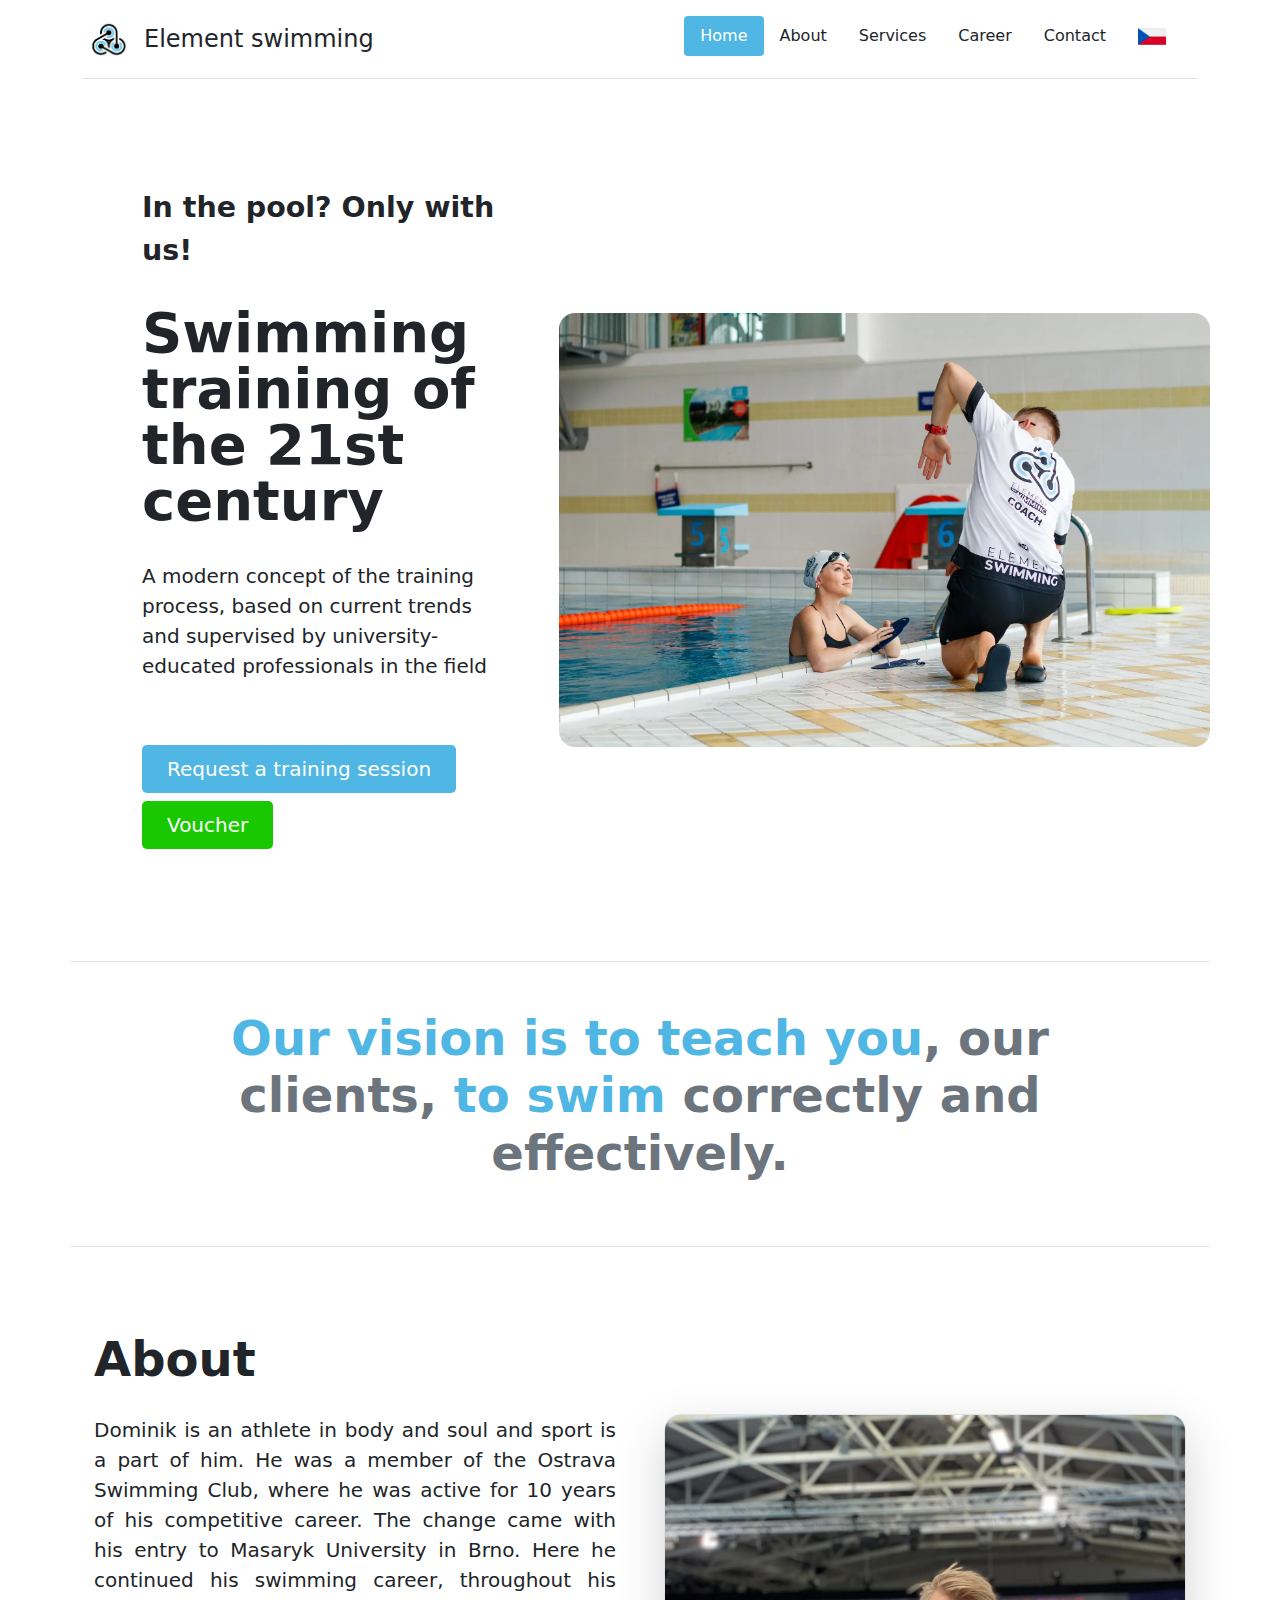
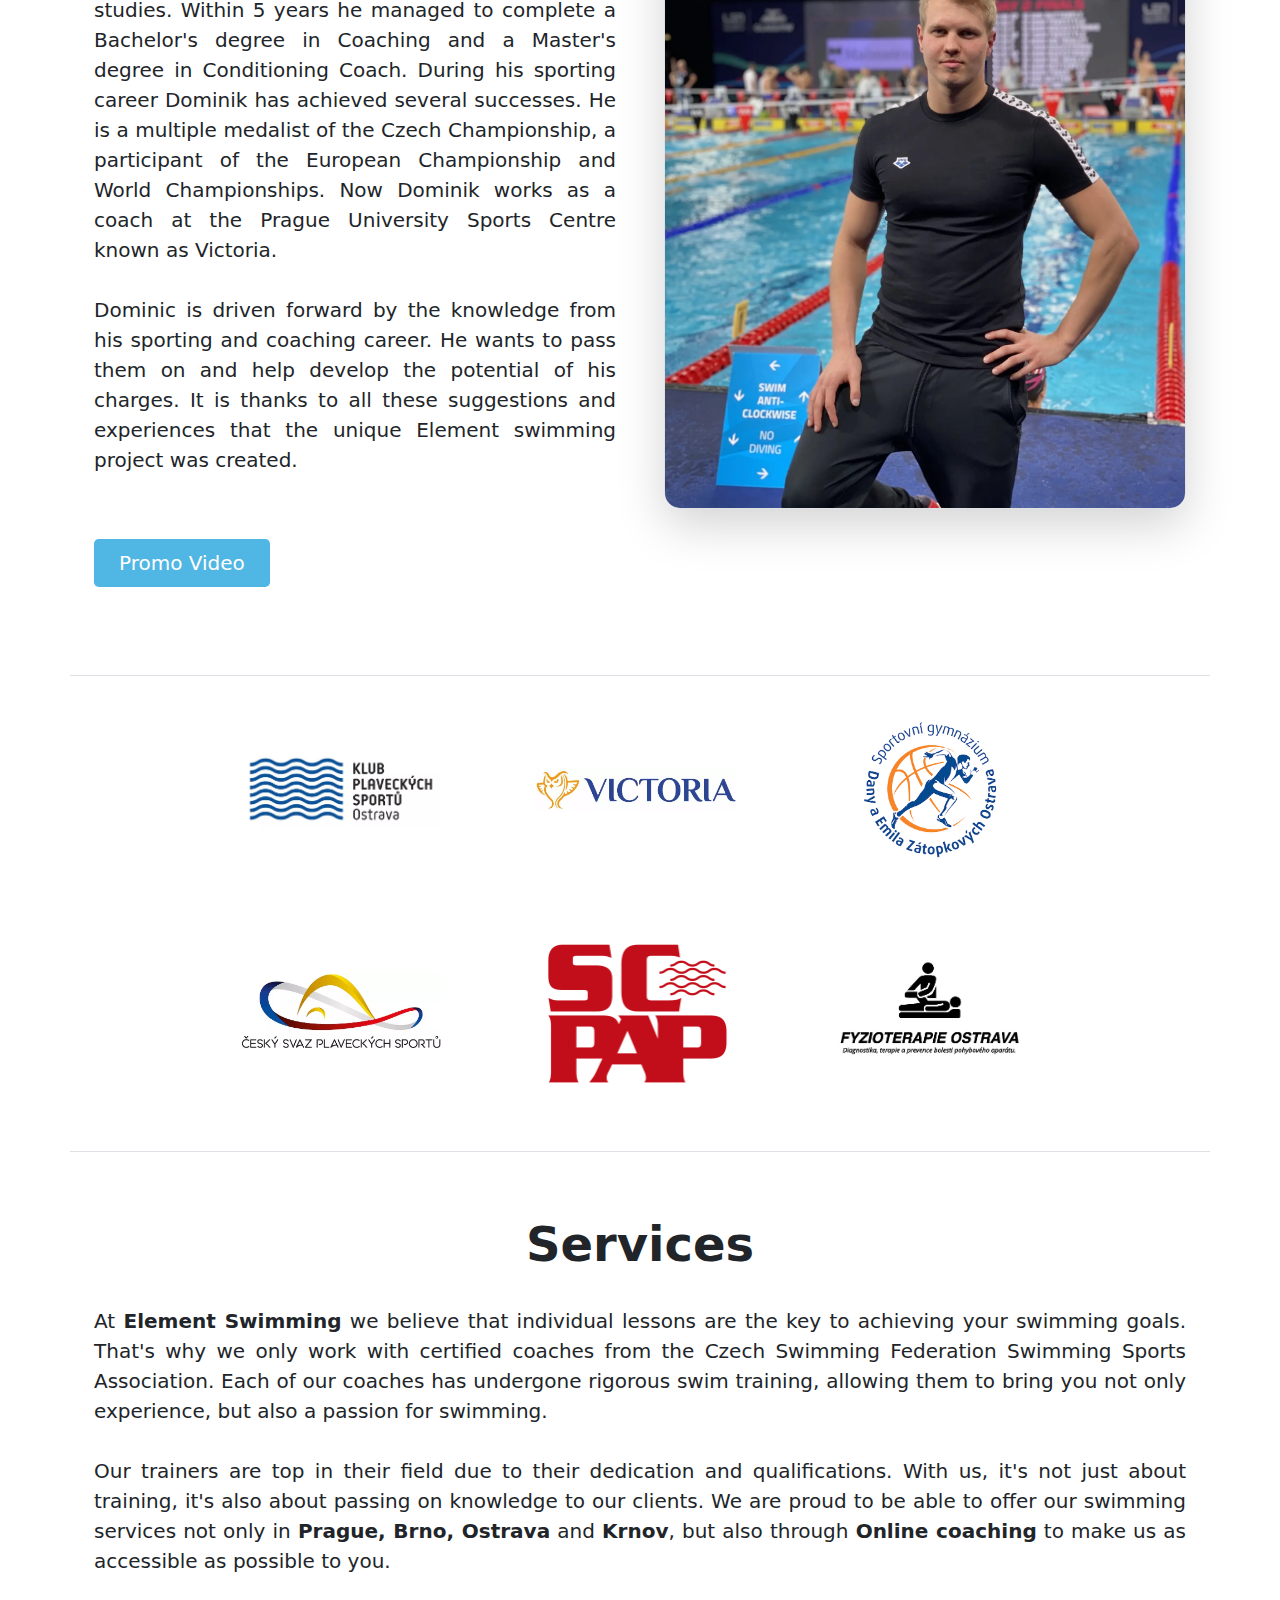
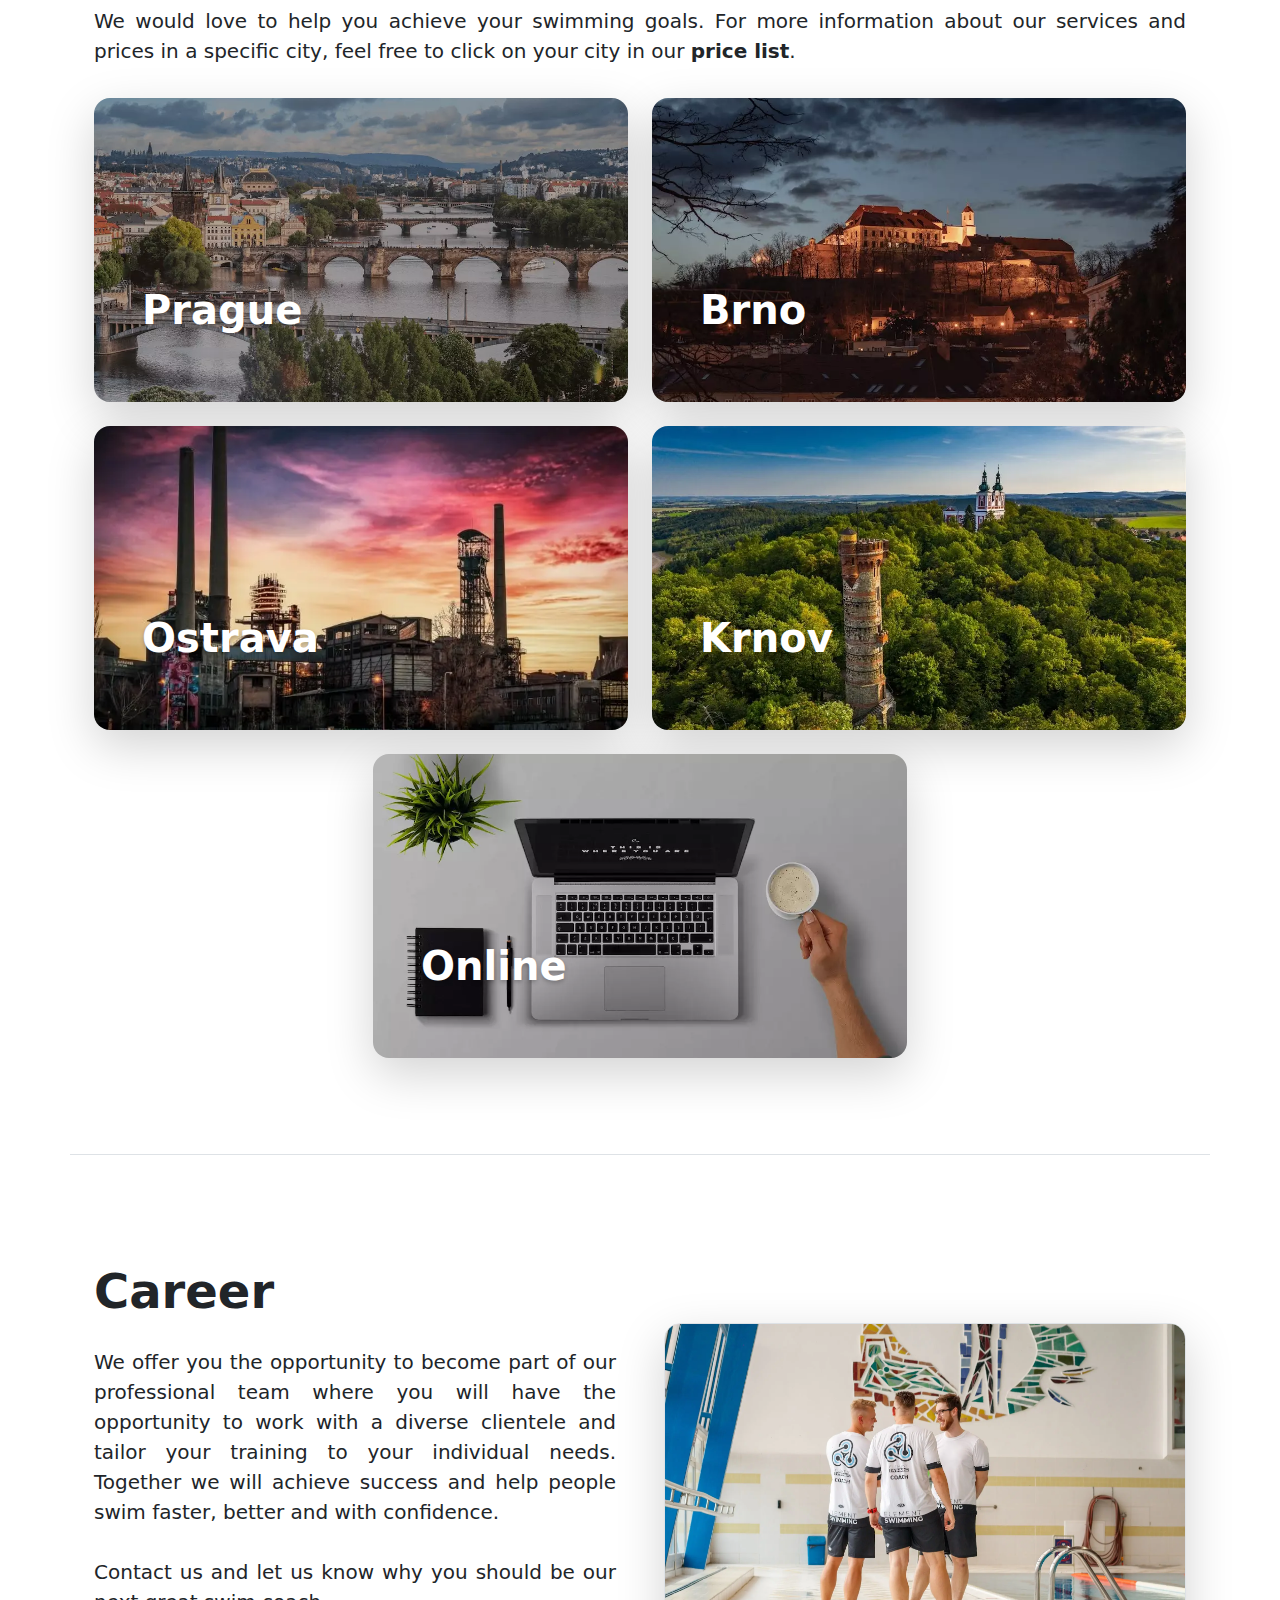
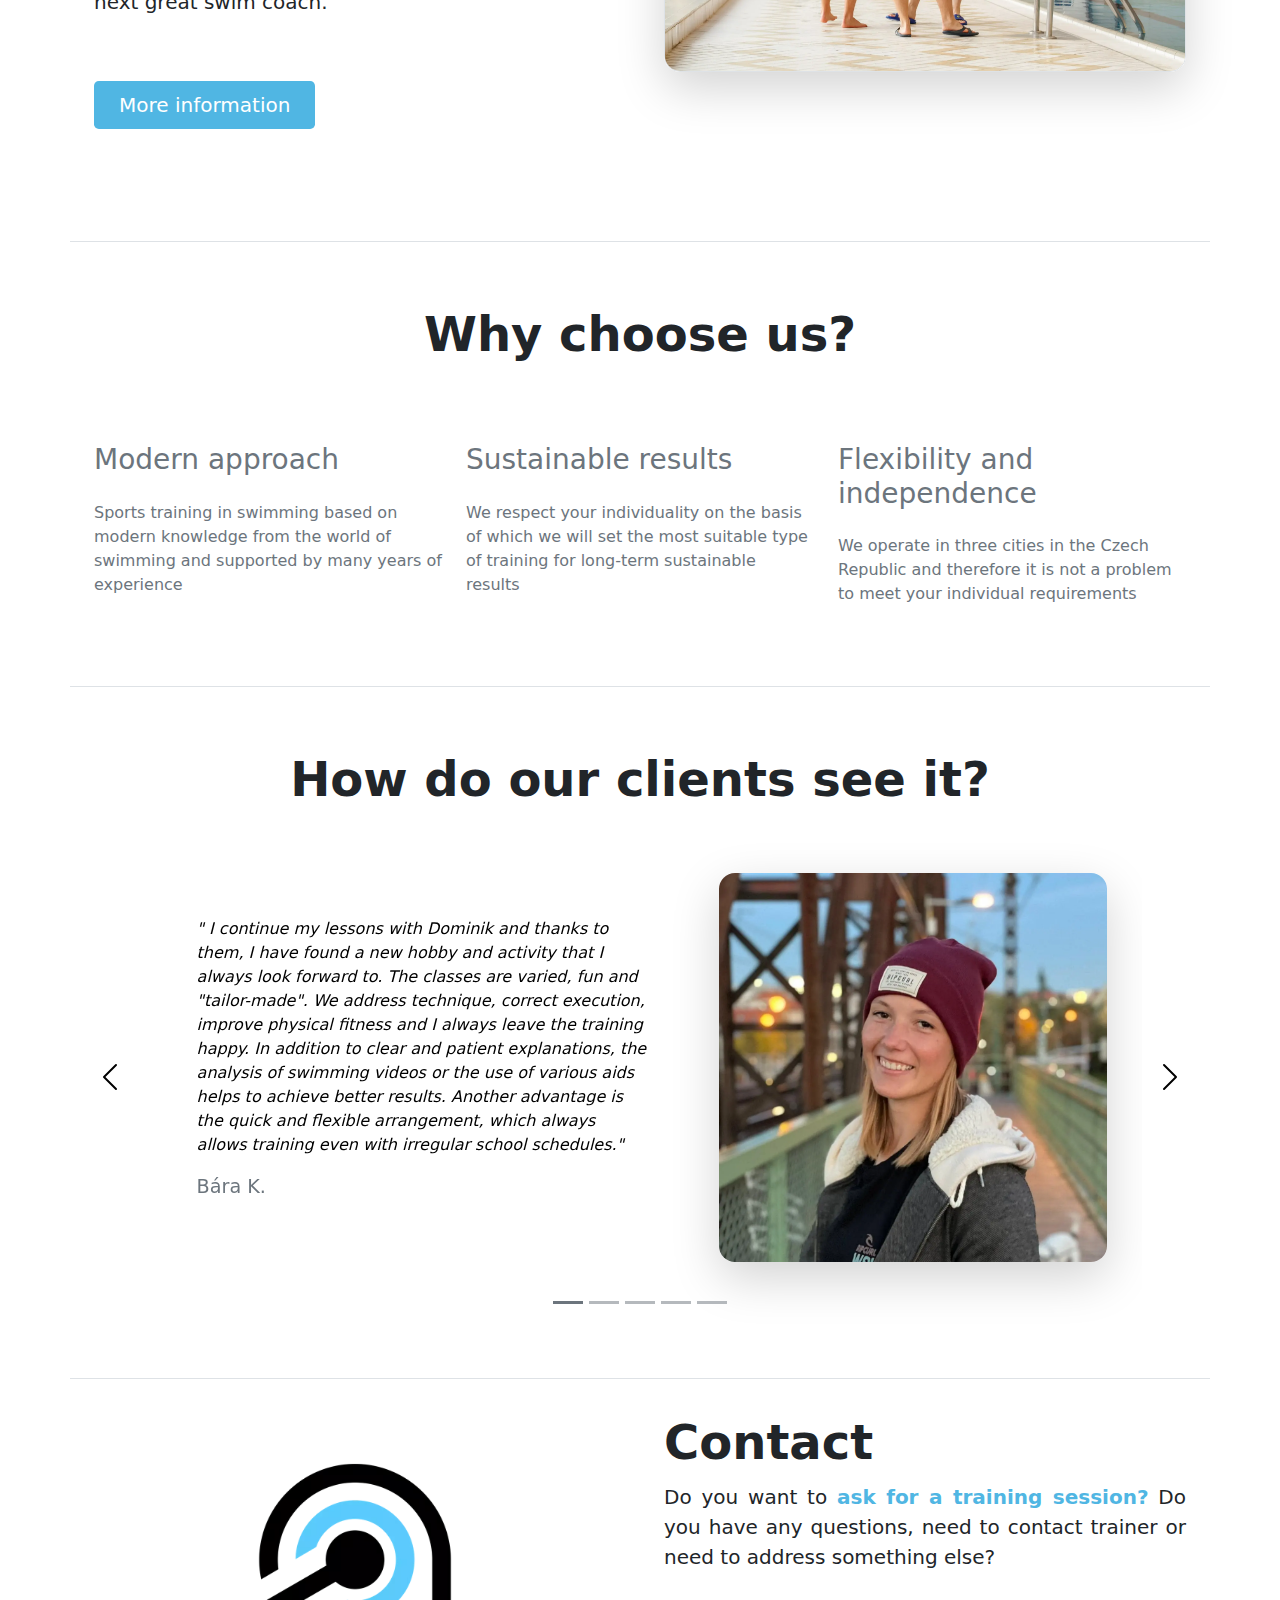
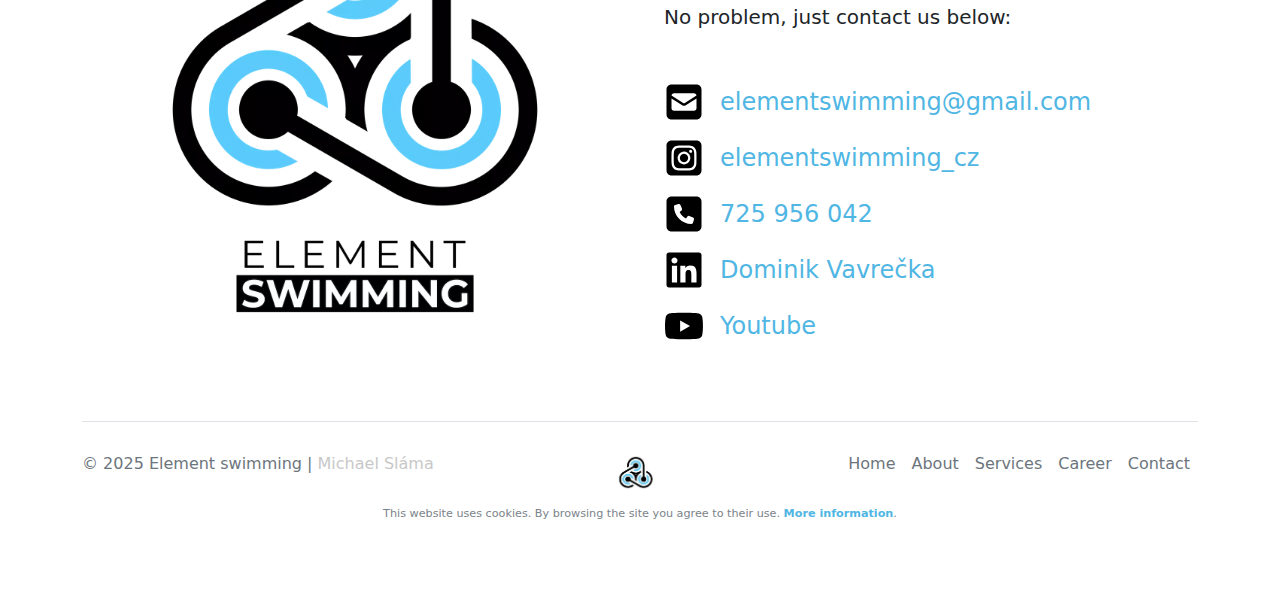
==== index_en.html @ 3abe022c "Groom code" ====
<!DOCTYPE html>
<html lang="cz">
<head>
    <!-- Required meta tags -->
    <meta charset="utf-8"/>
    <meta name="viewport" content="width=device-width, initial-scale=1.0 maximum-scale=5.0">
    <title>Swimming coach Prague, Brno, Ostrava, Krnov and Online | ES</title>
    <meta content="Swimming training under the supervision of university educated professionals with several years of experience in the field - Prague, Brno, Ostrava, Krnov or Online"
          name="description">

    <meta property="og:locale" content="en_GB">
    <meta property="og:title"
          content="Swimming coach Prague, Brno, Ostrava, Krnov and Online">
    <meta property="og:description"
          content="Swimming training under the supervision of university educated professionals with several years of experience in the field - Prague, Brno, Ostrava, Krnov or Online">
    <meta property="og:type" content="website">
    <meta property="og:url" content="https://www.elementswimming.cz/">
    <meta property="og:site_name" content="Element swimming">
    <meta property="og:image" content="https://www.elementswimming.cz/static/images/home_photo.webp">
    <meta property="og:image:height" content="525">
    <meta property="og:image:width" content="1024">

    <meta name="twitter:card" content="summary">
    <meta name="twitter:site" content="@elementswimming">
    <meta name="twitter:title" content="Element swimming">
    <meta name="twitter:description"
          content="Swimming training under the supervision of university educated professionals with several years of experience in the field - Prague, Brno, Ostrava, Krnov or Online">
    <meta name="twitter:image" content="https://www.elementswimming.cz/static/images/home_photo.webp">

    <link rel="icon" href="static/images/icons/logo_icon.png">
    <link rel="canonical" href="https://www.elementswimming.cz/index_en.html"/>
    <link rel="apple-touch-icon" href="static/images/icons/apple-touch-icon-144x144.png">
    <!-- Bootstrap core CSS -->
    <link href="assets/dist/css/bootstrap.min.css" rel="stylesheet"/>
    <script src="https://ajax.googleapis.com/ajax/libs/jquery/3.5.1/jquery.min.js"></script>

    <style>
        .bd-placeholder-img {
            font-size: 1.125rem;
            text-anchor: middle;
            -webkit-user-select: none;
            -moz-user-select: none;
            user-select: none;
        }

        @media (min-width: 768px) {
            .bd-placeholder-img-lg {
                font-size: 3.5rem;
            }
        }
    </style>
    <link rel="preload" href="static/css/general.css" as="style"/>
    <link rel="preload" href="static/css/headers.css" as="style"/>
    <link rel="preload" href="static/css/heroes.css" as="style"/>
    <link rel="preload" href="static/css/features.css" as="style"/>
    <link href="static/css/general.css" rel="stylesheet"/>
    <link href="static/css/headers.css" rel="stylesheet"/>
    <link href="static/css/heroes.css" rel="stylesheet"/>
    <link href="static/css/features.css" rel="stylesheet"/>

</head>
<body>
<!-- Header -->
<div class="container smart-scroll header-container">
    <header class="d-flex flex-wrap justify-content-center py-3 border-bottom">
        <a href="/" class="d-flex align-items-center mb-3 mb-md-0 me-md-auto text-dark text-decoration-none">
            <img src="static/images/main/basic_logo.webp" title="Element Swimming" alt="Logo Element Swimming - Menu" class="bi me-2" width="54" height="36"/>
            <span class="fs-4">Element swimming</span>
        </a>

        <ul class="nav nav-pills">
            <li class="nav-item"><a href="#home" class="nav-link bg-color-es text-white" aria-current="page">Home</a></li>
            <li class="nav-item"><a href="#about" class="nav-link link-hover text-dark">About</a></li>
            <li class="nav-item"><a href="#services" class="nav-link link-hover text-dark">Services</a></li>
            <li class="nav-item"><a href="#career" class="nav-link link-hover text-dark">Career</a></li>
            <li class="nav-item"><a href="#contact" class="nav-link link-hover text-dark">Contact</a></li>
            <li class="nav-item">
                <a href="index.html" class="nav-link text-dark">
                    <img src="static/images/icons/cz_lan.png" title="Czech language" alt="Czech language" class="bi me-3" width="28" height="25"/>
                </a>
            </li>
        </ul>
    </header>
</div>

<!-- Home -->
<div id="home" class="container my-5 pt-8">
    <div class="row p-4 pb-0 pe-lg-0 pt-lg-5 align-items-center">
        <div class="col-lg-5 p-3 p-lg-5 pt-lg-3 justify-content-center">
            <p class="pre-title fw-bold">In the pool? Only with us!</p>
            <h1 class="pre-title fw-bold" style="display:none">Swimming coach Prague, Brno, Ostrava, Krnov and Online</h1>
            <p class="display-4 fw-bold lh-1 py-3">Swimming training of the 21st century</p>
            <p class="lead">A modern concept of the training process, based on current trends and supervised by university-educated professionals in the field</p>
            <div class="d-grid gap-2 d-md-flex justify-content-md-start mb-4 mb-lg-3 pt-5 justify-content-center buttons">
                <a href="https://docs.google.com/forms/d/e/1FAIpQLSd-ylb1KfJQ963AjNXsysBp5Y0_qswA8yPwRxJX5amgg4WK2Q/viewform">
                    <button type="button" class="btn bg-color-es btn-lg px-4 me-sm-3 text-white">
                        Request a training session
                    </button>
                </a>
                <a href="https://docs.google.com/forms/d/e/1FAIpQLSfLfclAv1OM4CsRTYzbgZAeyPfwVN6tqoxv_zp-c4CEIKZU3w/viewform">
                    <button type="button" class="btn btn-lg bg-green px-4 me-sm-3 text-white">
                        Voucher
                    </button>
                </a>
            </div>
        </div>
        <div class="col-lg-7 p-0">
            <img src="static/images/main/home_photo.webp" class="img-fluid rounded-5 mb-4 section-image" title="Intro photo"
                 alt="Intro photo">
        </div>
    </div>
</div>

<!-- Home footer -->
<div class="container d-flex col-xxl-10 px-4 py-5 border-top border-bottom justify-content-center">
     <p class="col-9 display-5 fw-bold text-center text-secondary">
        <blue>Our vision is to teach you</blue>, our clients, <blue>to swim</blue> correctly and effectively.
     </p>
</div>

<!-- About -->
<div id="about" class="container col-xxl-10 px-4 py-4 border-bottom">
    <div class="row flex-lg-row-reverse align-items-center g-5 py-5 justify-content-center">
        <div class="col-10 col-sm-8 col-lg-6">
            <img src="static/images/main/pan_trener.webp" class="d-block mx-lg-auto img-fluid img-fluid-cust border rounded-5 shadow-lg section-image"
                 title="Swimming coach Dominik Vavrečka" alt="Swimming coach Dominik Vavrečka">
        </div>
        <div class="col-lg-6">
            <p class="display-5 fw-bold lh-1 py-3">About</p>
            <p class="lead text-justify">Dominik is an athlete in body and soul and sport is a part of him. He was a member of the Ostrava Swimming Club, where he was active for 10 years of his
                competitive career. The change came with his entry to Masaryk University in Brno. Here he continued his swimming career, throughout his
                studies. Within 5 years he managed to complete a Bachelor's degree in Coaching and a Master's degree in Conditioning Coach.
                During his sporting career Dominik has achieved several successes. He is a multiple medalist of the Czech Championship, a participant of the European Championship and
                World Championships.
                Now Dominik works as a coach at the Prague University Sports Centre known as Victoria.<br><br>

                Dominic is driven forward by the knowledge from his sporting and coaching career. He wants to pass them on and help develop the potential of his charges.
                It is thanks to all these suggestions and experiences that the unique Element swimming project was created.
            </p>
            <div class="d-grid gap-2 d-md-flex justify-content-md-start mb-4 mb-lg-3 pt-5 justify-content-center buttons">
                <a href="https://www.youtube.com/watch?v=lZhZZNMY8ic">
                    <button type="button" class="btn bg-color-es btn-lg px-4 me-sm-3 text-white">
                        Promo Video
                    </button>
                </a>
            </div>
            <div class="d-grid gap-2 d-md-flex justify-content-md-start">
            </div>
        </div>
    </div>
</div>

<!-- Cooperation -->
<div class="container col-xxl-10 px-4 border-bottom" id="cooperation">
    <div class="row row-cols-1 row-cols-sm-2 row-cols-md-3 row-cols-lg-4 py-3 align-items-center fill justify-content-center">
        <a class="col d-flex align-items-start cooperation-logo justify-content-center py-3" href="https://www.kpsostrava.cz">
            <img src="static/images/cooperation/kpsos.webp" title="Klub Plaveckých Sportů Ostrava, KPSOS"
                 alt="Klub Plaveckých Sportů Ostrava, KPSOS - Logo" class="bi me-2" width="200"/>
        </a>
        <a class="col d-flex align-items-start cooperation-logo justify-content-center py-3" href="https://www.vsc.cz">
            <img src="static/images/cooperation/victoria.webp" title="Vysokoškolské sportovní centrum Ministerstva školství, mládeže a tělovýchovy, Victoria"
                 alt="Vysokoškolské sportovní centrum Ministerstva školství, mládeže a tělovýchovy, Victoria - Logo" class="bi me-2" width="200"/>
        </a>
        <a class="col d-flex align-items-start cooperation-logo justify-content-center py-3" href="https://www.sportgym-ostrava.cz">
            <img src="static/images/cooperation/sportgym_ostrava.webp" title="Sportovní gymnázium Dany a Emila Zátopkových Ostrava"
                 alt="Sportovní gymnázium Dany a Emila Zátopkových Ostrava - Logo" class="bi me-2" width="150"/>
        </a>
        <a class="col d-flex align-items-start cooperation-logo justify-content-center py-3" href="https://www.czechswimming.cz">
            <img src="static/images/cooperation/csps.webp" title="Český Svaz Plaveckých Sportů"
                 alt="Český Svaz Plaveckých Sportů - Logo" class="bi me-2" width="200"/>
        </a>
        <a class="col d-flex align-items-start cooperation-logo justify-content-center py-3" href="https://www.scpap.cz">
            <img src="static/images/cooperation/scpap.webp" title="Sport Club Plavecký Areál Pardubice"
                 alt="SCPAP - Logo" class="bi me-2" width="200"/>
        </a>
        <a class="col d-flex align-items-start cooperation-logo justify-content-center py-3" href="https://www.fyzioterapeut-ostrava.cz">
            <img src="static/images/cooperation/fyz_ostrava.webp" title="Fyzioterapeut Ostrava"
                 alt="Fyzioterapeut Ostrava - Logo" class="bi me-2" width="200"/>
        </a>
    </div>
</div>

<!-- Services -->
<div id="services" class="container col-xxl-10 px-4 py-5 border-bottom">
    <p class="display-5 py-3 fw-bold text-center">Services</p>
    <div class="col-xxl-12 mx-auto">
        <p class="lead mb-4 text-justify">
            At <span class="fw-bold">Element Swimming</span> we believe that individual lessons are the key to achieving
            your swimming goals. That's why we only work with certified coaches from the Czech Swimming Federation
            Swimming Sports Association. Each of our coaches has undergone rigorous swim training, allowing them to bring
            you not only experience, but also a passion for swimming.
            <br><br>
            Our trainers are top in their field due to their dedication and qualifications.
            With us, it's not just about training, it's also about passing on knowledge to our clients.
            We are proud to be able to offer our swimming services not only in <span class="fw-bold">Prague, Brno, Ostrava</span> and
            <span class="fw-bold">Krnov</span>, but also through <span class="fw-bold">Online coaching</span>
            to make us as accessible as possible to you.
            <br><br>
            We would love to help you achieve your swimming goals. For more information about our services and prices in a specific city,
            feel free to click on your city in our <span class="fw-bold">price list</span>.
        </p>
    </div>

    <div class="row row-cols-1 row-cols-lg-2 align-items-stretch g-4 py-5 pt-2 justify-content-center">
        <div class="col">
            <button id="prague" type="button" class="btn-no-style" data-bs-toggle="modal" data-bs-target="#PragueModal">
                <div class="card card-cover h-100 overflow-hidden text-white rounded-5 shadow-lg" style="background-image: url('static/images/services/prague.webp');">
                    <div class="d-flex flex-column h-100 p-5 mt-5 pb-3 text-white text-shadow-1">
                        <h2 class="pt-5 mt-5 mb-4 display-6 lh-1 fw-bold no-decoration text-start">Prague</h2>
                        <ul class="d-flex list-unstyled mt-auto">
                            <li class="me-auto">
                            </li>
                        </ul>
                    </div>
                </div>
            </button>
        </div>

        <div class="col">
            <button id="brno" class="btn-no-style" data-bs-toggle="modal" data-bs-target="#BrnoModal">
                <div class="card card-cover h-100 overflow-hidden text-white rounded-5 shadow-lg" style="background-image: url('static/images/services/brno.webp');">
                    <div class="d-flex flex-column h-100 p-5 mt-5 pb-3 text-white text-shadow-1">
                        <h2 class="pt-5 mt-5 mb-4 display-6 lh-1 fw-bold text-start">Brno</h2>
                        <ul class="d-flex list-unstyled mt-auto">
                            <li class="me-auto">
                            </li>
                        </ul>
                    </div>
                </div>
            </button>
        </div>

        <div class="col">
            <button id="ostrava" class="btn-no-style" data-bs-toggle="modal" data-bs-target="#OstravaModal">
                <div class="card card-cover h-100 overflow-hidden text-white rounded-5 shadow-lg" style="background-image: url('static/images/services/ostrava.webp');">
                    <div class="d-flex flex-column h-100 p-5 mt-5 pb-3 text-shadow-1">
                        <h2 class="pt-5 mt-5 mb-4 display-6 lh-1 fw-bold text-start">Ostrava</h2>
                        <ul class="d-flex list-unstyled mt-auto">
                            <li class="me-auto">
                            </li>
                        </ul>
                    </div>
                </div>
            </button>
        </div>

        <div class="col">
            <button id="krnov" class="btn-no-style" data-bs-toggle="modal" data-bs-target="#KrnovModal">
                <div class="card card-cover h-100 overflow-hidden text-white rounded-5 shadow-lg" style="background-image: url('static/images/services/krnov.webp');">
                    <div class="d-flex flex-column h-100 p-5 mt-5 pb-3 text-shadow-1">
                        <h2 class="pt-5 mt-5 mb-4 display-6 lh-1 fw-bold text-start">Krnov</h2>
                        <ul class="d-flex list-unstyled mt-auto">
                            <li class="me-auto">
                            </li>
                        </ul>
                    </div>
                </div>
            </button>
        </div>

        <div class="col">
            <button id="online" class="btn-no-style" data-bs-toggle="modal" data-bs-target="#OnlineModal">
                <div class="card card-cover h-100 overflow-hidden text-white rounded-5 shadow-lg" style="background-image: url('static/images/services/online.webp');">
                    <div class="d-flex flex-column h-100 p-5 mt-5 pb-3 text-shadow-1">
                        <h2 class="pt-5 mt-5 mb-4 display-6 lh-1 fw-bold text-start">Online</h2>
                        <ul class="d-flex list-unstyled mt-auto">
                            <li class="me-auto">
                            </li>
                        </ul>
                    </div>
                </div>
            </button>
        </div>
    </div>
</div>

<div id="career" class="container col-xxl-10 px-4 py-5 border-bottom">
    <div class="row row-cols-1 row-cols-lg-2 flex-lg-row-reverse align-items-center g-5 py-5 justify-content-center">
        <div class="col-10">
            <img src="static/images/main/career.webp" class="d-block mx-lg-auto img-fluid img-fluid-cust border rounded-5 shadow-lg section-image"
                 title="Element Swimming coaches" alt="Element Swimming coaches">
        </div>
        <div class="col-lg-6">
            <p class="display-5 fw-bold lh-1 py-3">Career</p>
            <p class="lead text-justify">
                We offer you the opportunity to become part of our professional team where you will have the opportunity to work with a diverse
                clientele and tailor your training to your individual needs. Together we will achieve success and help people
                swim faster, better and with confidence.
                <br><br>
                Contact us and let us know why you should be our next great swim coach.
            </p>
            <div class="d-grid gap-2 d-md-flex justify-content-md-start mb-4 mb-lg-3 pt-5 justify-content-center buttons">
                <a href="#contact">
                    <button type="button" class="btn bg-color-es btn-lg px-4 me-sm-3 text-white">
                        More information
                    </button>
                </a>
            </div>
        </div>
    </div>
</div>

<!-- Services footer -->
<div class="container col-xxl-10 px-4 py-5 border-bottom">
    <p class="display-5 pt-3 pb-0 fw-bold text-center">Why choose us?</p>
        <div class="row g-4 py-3 pt-5 row-cols-1 row-cols-lg-3">
        <div class="feature col">
            <h3 class="text-muted py-3">Modern approach</h3>
            <p class="text-muted">Sports training in swimming based on modern knowledge from the world of swimming and supported by many years of experience</p>
        </div>
        <div class="feature col">
            <h3 class="text-muted py-3">Sustainable results</h3>
            <p class="text-muted">We respect your individuality on the basis of which we will set the most suitable type of training for long-term sustainable results</p>
        </div>
        <div class="feature col">
            <h3 class="text-muted py-3">Flexibility and independence</h3>
            <p class="text-muted">We operate in three cities in the Czech Republic and therefore it is not a problem to meet your individual requirements</p>
        </div>
    </div>
</div>
<!-- References -->
<div class="container col-xxl-10 px-4 py-5 border-bottom">
    <p class="display-5 pt-3 pb-0 fw-bold text-center">How do our clients see it?</p>
    <div class="row">
        <div id="myCarousel" class="carousel slide" data-bs-ride="carousel">
            <div class="carousel-indicators">
              <button type="button" data-bs-target="#myCarousel" data-bs-slide-to="0" aria-label="Slide 1" class="active" aria-current="true"></button>
              <button type="button" data-bs-target="#myCarousel" data-bs-slide-to="1" aria-label="Slide 2" class=""></button>
              <button type="button" data-bs-target="#myCarousel" data-bs-slide-to="2" aria-label="Slide 3" class=""></button>
              <button type="button" data-bs-target="#myCarousel" data-bs-slide-to="3" aria-label="Slide 4" class=""></button>
              <button type="button" data-bs-target="#myCarousel" data-bs-slide-to="4" aria-label="Slide 5" class=""></button>
            </div>
            <div class="carousel-inner">
              <div class="carousel-item pt-5 active">
                <div class="container">
                    <div class="carousel-caption row flex-lg-row align-items-center g-5 justify-content-center pt-0">
                        <div class="col-lg-6 p-5 align-content-start mt-0 justify-content-between">
                            <p class="font-italic text-black">"
                                I continue my lessons with Dominik and thanks to them, I have found a new hobby and
                                activity that I always look forward to. The classes are varied, fun and "tailor-made".
                                We address technique, correct execution, improve physical fitness and I always leave
                                the training happy. In addition to clear and patient explanations, the analysis of
                                swimming videos or the use of various aids helps to achieve better results.
                                Another advantage is the quick and flexible arrangement, which always allows training
                                even with irregular school schedules."</p>
                            <p class="text-muted ref-name">Bára K.</p>
                        </div>
                        <div class="col-10 col-sm-8 col-lg-6 mt-0 pb-5 pt-5 ref-image">
                            <img src="static/images/references/bara.webp" class="d-block mx-lg-auto section-image rounded-5 m-width-ref-image shadow-lg img-fluid"
                                 title="Bara K Photo"
                                 alt="Bara K Photo">
                        </div>
                    </div>
                </div>
              </div>
                <div class="carousel-item pt-5">
                <div class="container">
                    <div class="carousel-caption row flex-lg-row align-items-center g-5 justify-content-center pt-0">
                        <div class="col-lg-6 p-5 align-content-start mt-0 justify-content-between">
                            <p class="font-italic text-black">"Today's training was great. I'm excited. Lucy's excited.
                                I'm sure we'll keep going. If you could please send me the underwater videos -
                                I want to take another look. Thank you!"</p>
                            <p class="text-muted ref-name">Eva S.</p>
                        </div>
                        <div class="col-10 col-sm-8 col-lg-6 mt-0 pb-5 pt-5 ref-image">
                            <img src="static/images/references/eva.webp" class="d-block mx-lg-auto section-image rounded-5 m-width-ref-image shadow-lg img-fluid"
                                 title="Eva S Photo"
                                 alt="Eva S Photo">
                        </div>
                    </div>
                </div>
              </div>
                <div class="carousel-item pt-5">
                <div class="container">
                    <div class="carousel-caption row flex-lg-row align-items-center g-5 justify-content-center pt-0">
                        <div class="col-lg-6 p-5 align-content-start mt-0 justify-content-between">
                            <p class="font-italic text-black">"During 3 training sessions, thanks to Dominik, I understood the key
                                mistakes I make in my swimming and I managed to partially eliminate them. The lessons were tailored
                                to which styles I wanted to work on, the coach used different swimming aids and video, which helped
                                me a lot to focus on the specific part of the stroke I was making a mistake in. Dominic was great to
                                deal with, and it was no problem arranging the lessons so that I could keep up with my work commitments.
                                In general, I found his approach great."</p>
                            <p class="text-muted ref-name">Tadeáš V.</p>
                        </div>
                        <div class="col-10 col-sm-8 col-lg-6 mt-0 pb-5 pt-5 ref-image">
                            <img src="static/images/references/tadeas.webp" class="d-block mx-lg-auto section-image rounded-5 m-width-ref-image shadow-lg img-fluid"
                                 title="Tades V Photo"
                                 alt="Tades V Photo">
                        </div>
                    </div>
                </div>
              </div>
                <div class="carousel-item pt-5">
                <div class="container">
                    <div class="carousel-caption row flex-lg-row align-items-center g-5 justify-content-center pt-0">
                        <div class="col-lg-6 p-5 align-content-start mt-0 justify-content-between">
                            <p class="font-italic text-black">"Before the first training I had no idea what to expect.
                                I thought I was more of a lost cause who swims across the pool and doesn't drown in the process,
                                so I didn't even anticipate that there would be anything to improve on my "art". And there was -
                                so much so, in fact, that I got really excited about it! Most of all, I was thrilled with
                                the attitude of Coach Dominic, who had nothing but words of encouragement for me, and knew
                                exactly what to target in my case. Now I normally look forward to every visit to the pool
                                to try out what I've learned. :-)"</p>
                            <p class="text-muted ref-name">Sylva J.</p>
                        </div>
                        <div class="col-10 col-sm-8 col-lg-6 mt-0 pb-5 pt-5 ref-image">
                            <img src="static/images/references/sylva.webp" class="d-block mx-lg-auto section-image rounded-5 m-width-ref-image shadow-lg img-fluid"
                                 title="Tades V Photo"
                                 alt="Tades V Photo">
                        </div>
                    </div>
                </div>
              </div>
                <div class="carousel-item pt-5">
                <div class="container">
                    <div class="carousel-caption row flex-lg-row align-items-center g-5 justify-content-center pt-0">
                        <div class="col-lg-6 p-5 align-content-start mt-0 justify-content-between">
                            <p class="font-italic text-black">"The coach was very nice, and it was really obvious
                                that he is a professional and has years of experience. I was very pleased with his approach,
                                he analyzed my technique and advised me how and what to improve. My experience was very
                                positive and in the future I will consider private coaching which would definitely be a
                                huge benefit and improvement to my swimming technique."</p>
                            <p class="text-muted ref-name">Jirka K.</p>
                        </div>
                        <div class="col-10 col-sm-8 col-lg-6 mt-0 pb-5 pt-5 ref-image">
                            <img src="static/images/references/jirka.webp" class="d-block mx-lg-auto section-image rounded-5 m-width-ref-image shadow-lg img-fluid"
                                 title="Tades V Photo"
                                 alt="Tades V Photo">
                        </div>
                    </div>
                </div>
              </div>
            </div>
            <button class="carousel-control-prev" type="button" data-bs-target="#myCarousel" data-bs-slide="prev">
              <span class="carousel-control-prev-icon" aria-hidden="true"></span>
              <span class="visually-hidden">Previous</span>
            </button>
            <button class="carousel-control-next" type="button" data-bs-target="#myCarousel" data-bs-slide="next">
              <span class="carousel-control-next-icon" aria-hidden="true"></span>
              <span class="visually-hidden">Next</span>
            </button>
        </div>
    </div>
</div>

<!-- Contact -->
<div id="contact" class="container col-xxl-10 px-4 py-4">
    <div class="row flex-lg-row align-items-center g-5 justify-content-center">
        <div class="col-10 col-sm-8 col-lg-6 p-5">
            <img src="static/images/main/contact_logo.webp" class="d-block mx-lg-auto img-fluid section-image" title="Element Swimming"
                 alt="Logo Element Swimming big">
        </div>
        <div class="col-lg-6">
            <p class="display-5 fw-bold lh-1 mb-3">Contact</p>
            <p class="lead text-justify">
                Do you want to
                <a href="https://docs.google.com/forms/d/e/1FAIpQLSd-ylb1KfJQ963AjNXsysBp5Y0_qswA8yPwRxJX5amgg4WK2Q/viewform" class="text-color-es text-decoration-none fw-bold">
                ask for a training session?</a>
                Do you have any questions, need to contact trainer or need to
                address something else?
                <br>
                <br>
                No problem, just contact us below:
                <br>
                <br>
            </p>
            <div class="contact-row">
                <div class="fake-h4 mb-2"><a href="mailto:elementswimming@gmail.com" class="text-color-es d-flex align-items-center">
                <svg xmlns="https://www.w3.org/2000/svg" viewBox="0 0 448 512" style="width: 40px; height: 40px; fill:black;">
                    <!--!Font Awesome Free 6.7.2 by @fontawesome - https://fontawesome.com License - https://fontawesome.com/license/free Copyright 2025 Fonticons, Inc.-->
                    <path d="M64 32C28.7 32 0 60.7 0 96L0 416c0 35.3 28.7 64 64 64l320 0c35.3 0 64-28.7 64-64l0-320c0-35.3-28.7-64-64-64L64 32zM218 271.7L64.2 172.4C66 156.4 79.5 144 96 144l256 0c16.5 0 30 12.4 31.8 28.4L230 271.7c-1.8 1.2-3.9 1.8-6 1.8s-4.2-.6-6-1.8zm29.4 26.9L384 210.4 384 336c0 17.7-14.3 32-32 32L96 368c-17.7 0-32-14.3-32-32l0-125.6 136.6 88.2c7 4.5 15.1 6.9 23.4 6.9s16.4-2.4 23.4-6.9z"/>
                </svg>
                    <p class="m-0 px-3">elementswimming@gmail.com</p>
                </a></div>
            </div>
            <div class="contact-row ">
                <div class="fake-h4 mb-2"><a href="https://www.instagram.com/elementswimming_cz/" class="text-color-es d-flex align-items-center">
                <svg xmlns="https://www.w3.org/2000/svg" viewBox="0 0 448 512" style="width: 40px; height: 40px; fill:black;">
                    <!--!Font Awesome Free 6.7.2 by @fontawesome - https://fontawesome.com License - https://fontawesome.com/license/free Copyright 2025 Fonticons, Inc.-->
                    <path d="M194.4 211.7a53.3 53.3 0 1 0 59.3 88.7 53.3 53.3 0 1 0 -59.3-88.7zm142.3-68.4c-5.2-5.2-11.5-9.3-18.4-12c-18.1-7.1-57.6-6.8-83.1-6.5c-4.1 0-7.9 .1-11.2 .1c-3.3 0-7.2 0-11.4-.1c-25.5-.3-64.8-.7-82.9 6.5c-6.9 2.7-13.1 6.8-18.4 12s-9.3 11.5-12 18.4c-7.1 18.1-6.7 57.7-6.5 83.2c0 4.1 .1 7.9 .1 11.1s0 7-.1 11.1c-.2 25.5-.6 65.1 6.5 83.2c2.7 6.9 6.8 13.1 12 18.4s11.5 9.3 18.4 12c18.1 7.1 57.6 6.8 83.1 6.5c4.1 0 7.9-.1 11.2-.1c3.3 0 7.2 0 11.4 .1c25.5 .3 64.8 .7 82.9-6.5c6.9-2.7 13.1-6.8 18.4-12s9.3-11.5 12-18.4c7.2-18 6.8-57.4 6.5-83c0-4.2-.1-8.1-.1-11.4s0-7.1 .1-11.4c.3-25.5 .7-64.9-6.5-83l0 0c-2.7-6.9-6.8-13.1-12-18.4zm-67.1 44.5A82 82 0 1 1 178.4 324.2a82 82 0 1 1 91.1-136.4zm29.2-1.3c-3.1-2.1-5.6-5.1-7.1-8.6s-1.8-7.3-1.1-11.1s2.6-7.1 5.2-9.8s6.1-4.5 9.8-5.2s7.6-.4 11.1 1.1s6.5 3.9 8.6 7s3.2 6.8 3.2 10.6c0 2.5-.5 5-1.4 7.3s-2.4 4.4-4.1 6.2s-3.9 3.2-6.2 4.2s-4.8 1.5-7.3 1.5l0 0c-3.8 0-7.5-1.1-10.6-3.2zM448 96c0-35.3-28.7-64-64-64H64C28.7 32 0 60.7 0 96V416c0 35.3 28.7 64 64 64H384c35.3 0 64-28.7 64-64V96zM357 389c-18.7 18.7-41.4 24.6-67 25.9c-26.4 1.5-105.6 1.5-132 0c-25.6-1.3-48.3-7.2-67-25.9s-24.6-41.4-25.8-67c-1.5-26.4-1.5-105.6 0-132c1.3-25.6 7.1-48.3 25.8-67s41.5-24.6 67-25.8c26.4-1.5 105.6-1.5 132 0c25.6 1.3 48.3 7.1 67 25.8s24.6 41.4 25.8 67c1.5 26.3 1.5 105.4 0 131.9c-1.3 25.6-7.1 48.3-25.8 67z"/>
                </svg>
                    <p class="m-0 px-3">elementswimming_cz</p>
                </a></div>
            </div>
            <div class="contact-row">
                <div class="fake-h4 mb-2"><a href="tel:+420 725 956 042" class="text-color-es d-flex align-items-center">
                    <svg xmlns="https://www.w3.org/2000/svg" viewBox="0 0 448 512" style="width: 40px; height: 40px; fill: black;">
                        <!--!Font Awesome Free 6.7.2 by @fontawesome - https://fontawesome.com License - https://fontawesome.com/license/free Copyright 2025 Fonticons, Inc.-->
                        <path d="M64 32C28.7 32 0 60.7 0 96L0 416c0 35.3 28.7 64 64 64l320 0c35.3 0 64-28.7 64-64l0-320c0-35.3-28.7-64-64-64L64 32zm90.7 96.7c9.7-2.6 19.9 2.3 23.7 11.6l20 48c3.4 8.2 1 17.6-5.8 23.2L168 231.7c16.6 35.2 45.1 63.7 80.3 80.3l20.2-24.7c5.6-6.8 15-9.2 23.2-5.8l48 20c9.3 3.9 14.2 14 11.6 23.7l-12 44C336.9 378 329 384 320 384C196.3 384 96 283.7 96 160c0-9 6-16.9 14.7-19.3l44-12z"/>
                    </svg>
                    <p class="m-0 px-3">725 956 042</p>
                </a></div>
            </div>
            <div class="contact-row">
                <div class="fake-h4 mb-2"><a href="https://www.linkedin.com/in/dominik-vavrečka-1a272a145/" class="text-color-es d-flex align-items-center">
                    <svg xmlns="https://www.w3.org/2000/svg" viewBox="0 0 448 512" style="width: 40px; height: 40px; fill:black;">
                        <!--!Font Awesome Free 6.7.2 by @fontawesome - https://fontawesome.com License - https://fontawesome.com/license/free Copyright 2025 Fonticons, Inc.-->
                        <path d="M416 32H31.9C14.3 32 0 46.5 0 64.3v383.4C0 465.5 14.3 480 31.9 480H416c17.6 0 32-14.5 32-32.3V64.3c0-17.8-14.4-32.3-32-32.3zM135.4 416H69V202.2h66.5V416zm-33.2-243c-21.3 0-38.5-17.3-38.5-38.5S80.9 96 102.2 96c21.2 0 38.5 17.3 38.5 38.5 0 21.3-17.2 38.5-38.5 38.5zm282.1 243h-66.4V312c0-24.8-.5-56.7-34.5-56.7-34.6 0-39.9 27-39.9 54.9V416h-66.4V202.2h63.7v29.2h.9c8.9-16.8 30.6-34.5 62.9-34.5 67.2 0 79.7 44.3 79.7 101.9V416z"/>
                    </svg>
                    <p class="m-0 px-3">Dominik Vavrečka</p>
                </a></div>
            </div>
            <div class="contact-row">
                <div class="fake-h4 mb-2"><a href="https://www.youtube.com/@elementswimming8589" class="text-color-es d-flex align-items-center">
                    <svg xmlns="https://www.w3.org/2000/svg" viewBox="0 0 576 512" style="width: 40px; height: 40px; fill: black;">
                        <!--!Font Awesome Free 6.7.2 by @fontawesome - https://fontawesome.com License - https://fontawesome.com/license/free Copyright 2025 Fonticons, Inc.-->
                        <path d="M549.7 124.1c-6.3-23.7-24.8-42.3-48.3-48.6C458.8 64 288 64 288 64S117.2 64 74.6 75.5c-23.5 6.3-42 24.9-48.3 48.6-11.4 42.9-11.4 132.3-11.4 132.3s0 89.4 11.4 132.3c6.3 23.7 24.8 41.5 48.3 47.8C117.2 448 288 448 288 448s170.8 0 213.4-11.5c23.5-6.3 42-24.2 48.3-47.8 11.4-42.9 11.4-132.3 11.4-132.3s0-89.4-11.4-132.3zm-317.5 213.5V175.2l142.7 81.2-142.7 81.2z"/>
                    </svg>
                    <p class="m-0 px-3">Youtube</p>
                </a></div>
            </div>
        </div>
    </div>
</div>

<!-- Footer -->
<div class="container">
    <footer class="d-flex flex-wrap justify-content-center align-items-center py-3 my-4 border-top">
        <p class="col-12 col-md-4 mb-0 text-muted">&copy; 2025 Element swimming | <a class="light-gray no-decoration" href="https://www.linkedin.com/in/michael-sláma-a195641a0/">Michael Sláma</a></p>

        <a href="/" class="col-12 col-md-4 d-flex align-items-center justify-content-center my-3 mb-md-0 me-md-auto link-dark text-decoration-none">
            <img src="static/images/main/basic_logo.webp" title="Element Swimming" alt="Logo Element Swimming - záhlaví" class="bi me-2" width="54" height="36"/>
        </a>

        <ul class="col-12 nav col-md-4 footer-nav">
            <li class="nav-item"><a href="#home" class="nav-link px-2 text-muted">Home</a></li>
            <li class="nav-item"><a href="#about" class="nav-link px-2 text-muted">About</a></li>
            <li class="nav-item"><a href="#services" class="nav-link px-2 text-muted">Services</a></li>
            <li class="nav-item"><a href="#career" class="nav-link px-2 text-muted">Career</a></li>
            <li class="nav-item"><a href="#contact" class="nav-link px-2 text-muted">Contact</a></li>
        </ul>
        <div class="col-12 text-center py-3 cookies-consent">
            <p class="cookies-consent">
            This website uses cookies. By browsing the site you agree to their use.
            <a class="text-color-es" id="cookie-button" type="button" data-bs-toggle="modal" data-bs-target="#CookiesModal">More information</a>.
            </p>
        </div>
    </footer>
</div>

<!-- Services Modals  -->
<div class="modal fade" id="PragueModal" tabindex="-1" aria-labelledby="PragueModal" aria-hidden="true">
    <div class="modal-dialog modal-lg modal-dialog-centered">
        <div class="modal-content px-2">
            <div class="modal-header text-center">
                <button type="button" class="btn-close" data-bs-dismiss="modal" aria-label="Close"></button>
            </div>
            <div class="modal-body">
                <div class="row row-cols-1 align-items-stretch pb-3">
                    <div class="col">
                        <div class="card card-cover h-90 overflow-hidden text-white bg-color-es rounded-5 shadow-lg">
                            <div class="d-flex flex-column h-50 p-5 pb-4 text-white text-shadow-1">
                                <div class="d-flex justify-content-between flex-wrap align-items-center">
                                    <p class="mb-3 display-6 lh-1 fw-bold pr-2">Individual lessons</p>
                                    <p class="mb-3 display-cust lh-1 fw-bold">999 Kč/hour</p>
                                </div>
                                <ul class="d-flex list-unstyled mt-auto">
                                    <li class="d-flex align-items-center me-3">
                                        <small>
                                            Are you tired of "circling the wall"? We offer you meaningful training so that you're under the watchful eye of a professional and know you're in a workout that's set up to lead to improvement in your goals.
                                        </small>
                                    </li>
                                </ul>
                            </div>
                        </div>
                    </div>
                    <div class="col">
                        <div class="card card-cover h-90 overflow-hidden text-white bg-color-es rounded-5 shadow-lg">
                            <div class="d-flex flex-column h-50 p-5 pb-4 text-white text-shadow-1">
                                <div class="d-flex justify-content-between flex-wrap align-items-center">
                                    <p class="mb-4 display-6 lh-1 fw-bold">Lessons for pairs</p>
                                    <p class="mb-4 display-cust lh-1 fw-bold">1199 Kč/hour</p>
                                </div>
                                <ul class="d-flex list-unstyled mt-auto">
                                    <li class="d-flex align-items-center me-3">
                                        <small>
                                            Don't you like to do sports alone? Do you prefer to go with your girlfriend,
                                            colleague, brother, sister or grandmother? Then don't hesitate, take whoever
                                            you normally go with and swim.
                                        </small>
                                    </li>
                                </ul>
                            </div>
                        </div>
                    </div>
                    <div class="col">
                        <div class="card card-cover h-90 overflow-hidden text-white bg-color-es rounded-5 shadow-lg">
                            <div class="d-flex flex-column h-50 p-5 pb-4 text-white text-shadow-1">
                                <div class="d-flex justify-content-between flex-wrap align-items-center">
                                    <p class="mb-4 display-6 lh-1 fw-bold">Group lessons</p>
                                    <p class="mb-4 display-cust lh-1 fw-bold">From 1499 Kč/hour</p>
                                </div>
                                <ul class="d-flex list-unstyled mt-auto">
                                    <li class="d-flex align-items-center me-3">
                                        <small>
                                            Lessons when those who fit together in terms of performance or those who swim as a group come together.
                                        </small>
                                    </li>
                                </ul>
                            </div>
                        </div>
                    </div>
                    <div class="col">
                        <div class="card card-cover h-90 overflow-hidden text-white bg-color-es rounded-5 shadow-lg">
                            <div class="d-flex flex-column h-50 p-5 pb-4 text-white text-shadow-1">
                                <div class="d-flex justify-content-between flex-wrap align-items-center">
                                    <p class="mb-3 display-6 lh-1 fw-bold pr-2">Lessons for nonswimmers</p>
                                    <p class="mb-3 display-cust lh-1 fw-bold">1199 Kč/hour</p>
                                </div>
                                <ul class="d-flex list-unstyled mt-auto">
                                    <li class="d-flex align-items-center me-3">
                                        <small>
If you plan to learn to swim at a later age, or want someone who will be more dedicated to your kids than a coach who has 20 kids in a club, drop me a line.
                                        </small>
                                    </li>
                                </ul>
                            </div>
                        </div>
                    </div>
                    <div class="col">
                        <div class="card card-cover h-90 overflow-hidden text-white bg-green rounded-5 shadow-lg">
                            <div class="d-flex flex-column h-50 p-5 pb-4 text-white text-shadow-1">
                                <div class="d-flex justify-content-between flex-wrap align-items-center">
                                    <p class="mb-4 display-6 lh-1 fw-bold">Analysis of the technique</p>
                                    <p class="mb-4 display-cust lh-1 fw-bold">2999 Kč</p>
                                </div>
                                <ul class="d-flex list-unstyled mt-auto">
                                    <li class="d-flex align-items-center me-3 text-justify long-text">
                                        <small>
                                            You've mastered the technique of YouTube videos but it's still not the same in the water?
                                            Do you think you repeat the movements in the water as in the video but the expected
                                            progress is nowhere? Well, here's something for you - Video analysis of the swimming
                                            method with subsequent correction of the technique. Using this service, I will provide
                                            you with a video recording of your swimming, which we will go through together both
                                            theoretically and practically.
                                        </small>
                                    </li>
                                </ul>
                            </div>
                        </div>
                    </div>
                </div>
            </div>
            <div class="row row-cols-1 align-items-stretch pb-3 px-4 g-2">
                <div class="d-flex gap-2 flex-column modal-title text-muted wh-100 px-3 small">
                    <span>
                        **Price list is valid from 13.10.2023
                    </span>
                    <span>
                        **Rules for lessons of all kinds:
                    </span>
                    <ul>
                        <li>
                            A lesson can be cancelled up to 24 hours before the lesson.
                        </li>
                        <li>
If the client cancels the training on the day of the training the client will pay a cancellation fee equal to the full price of the lesson
                        </li>
                        <li>
If the cancellation of the training on a given day is on our side, the client has the next training free of charge.
                        </li>
                    </ul>
                    <span>**Conditions for using the voucher:</span>
                    <ul>
                        <li>
                            The voucher can be used within 6 months from the date of purchase.
                        </li>
                        <li>
                            It is necessary to book a training date in advance, subject to availability.
                        </li>
                        <li>
                            Cancellation must be done at least 24 hours before the scheduled training session.
                        </li>
                    </ul>
                </div>
            </div>
        </div>
    </div>
</div>

<div class="modal fade" id="BrnoModal" tabindex="-1" aria-labelledby="BrnoModal" aria-hidden="true">
    <div class="modal-dialog modal-lg modal-dialog-centered">
        <div class="modal-content px-2">
            <div class="modal-header text-center">
                <button type="button" class="btn-close" data-bs-dismiss="modal" aria-label="Close"></button>
            </div>
            <div class="modal-body">
                <div class="row row-cols-1 align-items-stretch pb-3">
                    <div class="col">
                        <div class="card card-cover h-90 overflow-hidden text-white bg-color-es rounded-5 shadow-lg">
                            <div class="d-flex flex-column h-50 p-5 pb-4 text-white text-shadow-1">
                                <div class="d-flex justify-content-between flex-wrap align-items-center">
                                    <p class="mb-3 display-6 lh-1 fw-bold pr-2">Individual lessons</p>
                                    <p class="mb-3 display-cust lh-1 fw-bold">699 Kč/hour</p>
                                </div>
                                <ul class="d-flex list-unstyled mt-auto">
                                    <li class="d-flex align-items-center me-3">
                                        <small>
                                            Are you tired of "circling the wall"? We offer you meaningful training so that you're under the watchful eye of a professional and know you're in a workout that's set up to lead to improvement in your goals.
                                        </small>
                                    </li>
                                </ul>
                            </div>
                        </div>
                    </div>
                    <div class="col">
                        <div class="card card-cover h-90 overflow-hidden text-white bg-color-es rounded-5 shadow-lg">
                            <div class="d-flex flex-column h-50 p-5 pb-4 text-white text-shadow-1">
                                <div class="d-flex justify-content-between flex-wrap align-items-center">
                                    <p class="mb-4 display-6 lh-1 fw-bold">Lessons for pairs</p>
                                    <p class="mb-4 display-cust lh-1 fw-bold">799 Kč/hour</p>
                                </div>
                                <ul class="d-flex list-unstyled mt-auto">
                                    <li class="d-flex align-items-center me-3">
                                        <small>
                                            Don't you like to do sports alone? Do you prefer to go with your girlfriend,
                                            colleague, brother, sister or grandmother? Then don't hesitate, take whoever
                                            you normally go with and swim.
                                        </small>
                                    </li>
                                </ul>
                            </div>
                        </div>
                    </div>
                    <div class="col">
                        <div class="card card-cover h-90 overflow-hidden text-white bg-color-es rounded-5 shadow-lg">
                            <div class="d-flex flex-column h-50 p-5 pb-4 text-white text-shadow-1">
                                <div class="d-flex justify-content-between flex-wrap align-items-center">
                                    <p class="mb-4 display-6 lh-1 fw-bold">Group lessons</p>
                                    <p class="mb-4 display-cust lh-1 fw-bold">From 899 Kč/hour</p>
                                </div>
                                <ul class="d-flex list-unstyled mt-auto">
                                    <li class="d-flex align-items-center me-3">
                                        <small>
                                            Lessons when those who fit together in terms of performance or those who swim as a group come together.
                                        </small>
                                    </li>
                                </ul>
                            </div>
                        </div>
                    </div>
                    <div class="col">
                        <div class="card card-cover h-90 overflow-hidden text-white bg-color-es rounded-5 shadow-lg">
                            <div class="d-flex flex-column h-50 p-5 pb-4 text-white text-shadow-1">
                                <div class="d-flex justify-content-between flex-wrap align-items-center">
                                    <p class="mb-3 display-6 lh-1 fw-bold pr-2">Lessons for nonswimmers</p>
                                    <p class="mb-3 display-cust lh-1 fw-bold">799 Kč/hour</p>
                                </div>
                                <ul class="d-flex list-unstyled mt-auto">
                                    <li class="d-flex align-items-center me-3">
                                        <small>
                                            If you plan to learn to swim at a later age, or want someone who will be more dedicated to your kids than a coach who has 20 kids in a club, drop me a line.
                                        </small>
                                    </li>
                                </ul>
                            </div>
                        </div>
                    </div>
                    <div class="col">
                        <div class="card card-cover h-90 overflow-hidden text-white bg-green rounded-5 shadow-lg">
                            <div class="d-flex flex-column h-50 p-5 pb-4 text-white text-shadow-1">
                                <div class="d-flex justify-content-between flex-wrap align-items-center">
                                    <p class="mb-4 display-6 lh-1 fw-bold">Analysis of the technique</p>
                                    <p class="mb-4 display-cust lh-1 fw-bold">2499 Kč</p>
                                </div>
                                <ul class="d-flex list-unstyled mt-auto">
                                    <li class="d-flex align-items-center me-3 text-justify long-text">
                                        <small>
                                            You've mastered the technique of YouTube videos but it's still not the same in the water?
                                            Do you think you repeat the movements in the water as in the video but the expected
                                            progress is nowhere? Well, here's something for you - Video analysis of the swimming
                                            method with subsequent correction of the technique. Using this service, I will provide
                                            you with a video recording of your swimming, which we will go through together both
                                            theoretically and practically.
                                        </small>
                                    </li>
                                </ul>
                            </div>
                        </div>
                    </div>
                </div>
            </div>
            <div class="row row-cols-1 align-items-stretch pb-3 px-4 g-2">
                <div class="d-flex gap-2 flex-column modal-title text-muted wh-100 px-3 small">
                    <span>
                        **Price list is valid from 01.02.2023
                    </span>
                    <span>
                        **Rules for lessons of all kinds:
                    </span>
                    <ul>
                        <li>
                            A lesson can be cancelled up to 24 hours before the lesson.
                        </li>
                        <li>
If the client cancels the training on the day of the training the client will pay a cancellation fee equal to the full price of the lesson
                        </li>
                        <li>
If the cancellation of the training on a given day is on our side, the client has the next training free of charge.
                        </li>
                    </ul>
                    <span>**Conditions for using the voucher:</span>
                    <ul>
                        <li>
                            The voucher can be used within 6 months from the date of purchase.
                        </li>
                        <li>
                            It is necessary to book a training date in advance, subject to availability.
                        </li>
                        <li>
                            Cancellation must be done at least 24 hours before the scheduled training session.
                        </li>
                    </ul>
                </div>
            </div>
        </div>
    </div>
</div>

<div class="modal fade" id="OstravaModal" tabindex="-1" aria-labelledby="OstravaModal" aria-hidden="true">
    <div class="modal-dialog modal-lg modal-dialog-centered">
        <div class="modal-content px-2">
            <div class="modal-header text-center">
                <button type="button" class="btn-close" data-bs-dismiss="modal" aria-label="Close"></button>
            </div>
            <div class="modal-body">
                <div class="row row-cols-1 align-items-stretch pb-3">
                    <div class="col">
                        <div class="card card-cover h-90 overflow-hidden text-white bg-color-es rounded-5 shadow-lg">
                            <div class="d-flex flex-column h-50 p-5 pb-4 text-white text-shadow-1">
                                <div class="d-flex justify-content-between flex-wrap align-items-center">
                                    <p class="mb-3 display-6 lh-1 fw-bold pr-2">Individual lessons</p>
                                    <p class="mb-3 display-cust lh-1 fw-bold">649 Kč/hour</p>
                                </div>
                                <ul class="d-flex list-unstyled mt-auto">
                                    <li class="d-flex align-items-center me-3">
                                        <small>
                                            Are you tired of "circling the wall"? We offer you meaningful
                                            training so that you're under the watchful eye of a professional
                                            and know you're in a workout that's set up to lead to improvement in your goals.
                                        </small>
                                    </li>
                                </ul>
                            </div>
                        </div>
                    </div>
                    <div class="col">
                        <div class="card card-cover h-90 overflow-hidden text-white bg-color-es rounded-5 shadow-lg">
                            <div class="d-flex flex-column h-50 p-5 pb-4 text-white text-shadow-1">
                                <div class="d-flex justify-content-between flex-wrap align-items-center">
                                    <p class="mb-4 display-6 lh-1 fw-bold">Lessons for pairs</p>
                                    <p class="mb-4 display-cust lh-1 fw-bold">699 Kč/hour</p>
                                </div>
                                <ul class="d-flex list-unstyled mt-auto">
                                    <li class="d-flex align-items-center me-3">
                                        <small>
                                            Don't you like to do sports alone? Do you prefer to go with your girlfriend,
                                            colleague, brother, sister or grandmother? Then don't hesitate, take whoever
                                            you normally go with and swim.
                                        </small>
                                    </li>
                                </ul>
                            </div>
                        </div>
                    </div>
                    <div class="col">
                        <div class="card card-cover h-90 overflow-hidden text-white bg-color-es rounded-5 shadow-lg">
                            <div class="d-flex flex-column h-50 p-5 pb-4 text-white text-shadow-1">
                                <div class="d-flex justify-content-between flex-wrap align-items-center">
                                    <p class="mb-4 display-6 lh-1 fw-bold">Group lessons</p>
                                    <p class="mb-4 display-cust lh-1 fw-bold">From 799 Kč/hour</p>
                                </div>
                                <ul class="d-flex list-unstyled mt-auto">
                                    <li class="d-flex align-items-center me-3">
                                        <small>
                                            Lessons when those who fit together in terms of performance
                                            or those who swim as a group come together.
                                        </small>
                                    </li>
                                </ul>
                            </div>
                        </div>
                    </div>
                    <div class="col">
                        <div class="card card-cover h-90 overflow-hidden text-white bg-color-es rounded-5 shadow-lg">
                            <div class="d-flex flex-column h-50 p-5 pb-4 text-white text-shadow-1">
                                <div class="d-flex justify-content-between flex-wrap align-items-center">
                                    <p class="mb-3 display-6 lh-1 fw-bold pr-2">Lessons for nonswimmers</p>
                                    <p class="mb-3 display-cust lh-1 fw-bold">799 Kč/hour</p>
                                </div>
                                <ul class="d-flex list-unstyled mt-auto">
                                    <li class="d-flex align-items-center me-3">
                                        <small>
                                            If you plan to learn to swim at a later age, or want someone
                                            who will be more dedicated to your kids than a coach who has
                                            20 kids in a club, drop me a line.
                                        </small>
                                    </li>
                                </ul>
                            </div>
                        </div>
                    </div>
                    <div class="col">
                        <div class="card card-cover h-90 overflow-hidden text-white bg-green rounded-5 shadow-lg">
                            <div class="d-flex flex-column h-50 p-5 pb-4 text-white text-shadow-1">
                                <div class="d-flex justify-content-between flex-wrap align-items-center">
                                    <p class="mb-4 display-6 lh-1 fw-bold">Analysis of the technique</p>
                                    <p class="mb-4 display-cust lh-1 fw-bold">2499 Kč</p>
                                </div>
                                <ul class="d-flex list-unstyled mt-auto">
                                    <li class="d-flex align-items-center me-3 text-justify long-text">
                                        <small>
                                            You've mastered the technique of YouTube videos but it's still not the same in the water?
                                            Do you think you repeat the movements in the water as in the video but the expected
                                            progress is nowhere? Well, here's something for you - Video analysis of the swimming
                                            method with subsequent correction of the technique. Using this service, I will provide
                                            you with a video recording of your swimming, which we will go through together both
                                            theoretically and practically.
                                        </small>
                                    </li>
                                </ul>
                            </div>
                        </div>
                    </div>
                </div>
            </div>
            <div class="row row-cols-1 align-items-stretch pb-3 px-4 g-2">
                <div class="d-flex gap-2 flex-column modal-title text-muted wh-100 px-3 small">
                    <span>
                        **Price list is valid from 01.02.2023
                    </span>
                    <span>
                        **Rules for lessons of all kinds:
                    </span>
                    <ul>
                        <li>
                            A lesson can be cancelled up to 24 hours before the lesson.
                        </li>
                        <li>
If the client cancels the training on the day of the training the client will pay a cancellation fee equal to the full price of the lesson
                        </li>
                        <li>
If the cancellation of the training on a given day is on our side, the client has the next training free of charge.
                        </li>
                    </ul>
                    <span>**Conditions for using the voucher:</span>
                    <ul>
                        <li>
                            The voucher can be used within 6 months from the date of purchase.
                        </li>
                        <li>
                            It is necessary to book a training date in advance, subject to availability.
                        </li>
                        <li>
                            Cancellation must be done at least 24 hours before the scheduled training session.
                        </li>
                    </ul>
                </div>
            </div>
        </div>
    </div>
</div>

<div class="modal fade" id="KrnovModal" tabindex="-1" aria-labelledby="KrnovModal" aria-hidden="true">
    <div class="modal-dialog modal-lg modal-dialog-centered">
        <div class="modal-content px-2">
            <div class="modal-header text-center">
                <button type="button" class="btn-close" data-bs-dismiss="modal" aria-label="Close"></button>
            </div>
            <div class="modal-body">
                <div class="row row-cols-1 align-items-stretch pb-3">
                    <div class="col">
                        <div class="card card-cover h-90 overflow-hidden text-white bg-color-es rounded-5 shadow-lg">
                            <div class="d-flex flex-column h-50 p-5 pb-4 text-white text-shadow-1">
                                <div class="d-flex justify-content-between flex-wrap align-items-center">
                                    <p class="mb-3 display-6 lh-1 fw-bold pr-2">Individual lessons</p>
                                    <p class="mb-3 display-cust lh-1 fw-bold">649 Kč/hour</p>
                                </div>
                                <ul class="d-flex list-unstyled mt-auto">
                                    <li class="d-flex align-items-center me-3">
                                        <small>
                                            Are you tired of "circling the wall"? We offer you meaningful
                                            training so that you're under the watchful eye of a professional
                                            and know you're in a workout that's set up to lead to improvement in your goals.
                                        </small>
                                    </li>
                                </ul>
                            </div>
                        </div>
                    </div>
                    <div class="col">
                        <div class="card card-cover h-90 overflow-hidden text-white bg-color-es rounded-5 shadow-lg">
                            <div class="d-flex flex-column h-50 p-5 pb-4 text-white text-shadow-1">
                                <div class="d-flex justify-content-between flex-wrap align-items-center">
                                    <p class="mb-4 display-6 lh-1 fw-bold">Lessons for pairs</p>
                                    <p class="mb-4 display-cust lh-1 fw-bold">699 Kč/hour</p>
                                </div>
                                <ul class="d-flex list-unstyled mt-auto">
                                    <li class="d-flex align-items-center me-3">
                                        <small>
                                            Don't you like to do sports alone? Do you prefer to go with your girlfriend,
                                            colleague, brother, sister or grandmother? Then don't hesitate, take whoever
                                            you normally go with and swim.
                                        </small>
                                    </li>
                                </ul>
                            </div>
                        </div>
                    </div>
                    <div class="col">
                        <div class="card card-cover h-90 overflow-hidden text-white bg-color-es rounded-5 shadow-lg">
                            <div class="d-flex flex-column h-50 p-5 pb-4 text-white text-shadow-1">
                                <div class="d-flex justify-content-between flex-wrap align-items-center">
                                    <p class="mb-4 display-6 lh-1 fw-bold">Group lessons</p>
                                    <p class="mb-4 display-cust lh-1 fw-bold">From 799 Kč/hour</p>
                                </div>
                                <ul class="d-flex list-unstyled mt-auto">
                                    <li class="d-flex align-items-center me-3">
                                        <small>
                                            Lessons when those who fit together in terms of performance
                                            or those who swim as a group come together.
                                        </small>
                                    </li>
                                </ul>
                            </div>
                        </div>
                    </div>
                    <div class="col">
                        <div class="card card-cover h-90 overflow-hidden text-white bg-color-es rounded-5 shadow-lg">
                            <div class="d-flex flex-column h-50 p-5 pb-4 text-white text-shadow-1">
                                <div class="d-flex justify-content-between flex-wrap align-items-center">
                                    <p class="mb-3 display-6 lh-1 fw-bold pr-2">Lessons for nonswimmers</p>
                                    <p class="mb-3 display-cust lh-1 fw-bold">799 Kč/hour</p>
                                </div>
                                <ul class="d-flex list-unstyled mt-auto">
                                    <li class="d-flex align-items-center me-3">
                                        <small>
                                            If you plan to learn to swim at a later age, or want someone
                                            who will be more dedicated to your kids than a coach who has
                                            20 kids in a club, drop me a line.
                                        </small>
                                    </li>
                                </ul>
                            </div>
                        </div>
                    </div>
                    <div class="col">
                        <div class="card card-cover h-90 overflow-hidden text-white bg-green rounded-5 shadow-lg">
                            <div class="d-flex flex-column h-50 p-5 pb-4 text-white text-shadow-1">
                                <div class="d-flex justify-content-between flex-wrap align-items-center">
                                    <p class="mb-4 display-6 lh-1 fw-bold">Analysis of the technique</p>
                                    <p class="mb-4 display-cust lh-1 fw-bold">2499 Kč</p>
                                </div>
                                <ul class="d-flex list-unstyled mt-auto">
                                    <li class="d-flex align-items-center me-3 text-justify long-text">
                                        <small>
                                            You've mastered the technique of YouTube videos but it's still not the same in the water?
                                            Do you think you repeat the movements in the water as in the video but the expected
                                            progress is nowhere? Well, here's something for you - Video analysis of the swimming
                                            method with subsequent correction of the technique. Using this service, I will provide
                                            you with a video recording of your swimming, which we will go through together both
                                            theoretically and practically.
                                        </small>
                                    </li>
                                </ul>
                            </div>
                        </div>
                    </div>
                </div>
            </div>
            <div class="row row-cols-1 align-items-stretch pb-3 px-4 g-2">
                <div class="d-flex gap-2 flex-column modal-title text-muted wh-100 px-3 small">
                    <span>
                        **Price list is valid from 01.02.2023
                    </span>
                    <span>
                        **Rules for lessons of all kinds:
                    </span>
                    <ul>
                        <li>
                            A lesson can be cancelled up to 24 hours before the lesson.
                        </li>
                        <li>
If the client cancels the training on the day of the training the client will pay a cancellation fee equal to the full price of the lesson
                        </li>
                        <li>
If the cancellation of the training on a given day is on our side, the client has the next training free of charge.
                        </li>
                    </ul>
                    <span>**Conditions for using the voucher:</span>
                    <ul>
                        <li>
                            The voucher can be used within 6 months from the date of purchase.
                        </li>
                        <li>
                            It is necessary to book a training date in advance, subject to availability.
                        </li>
                        <li>
                            Cancellation must be done at least 24 hours before the scheduled training session.
                        </li>
                    </ul>
                </div>
            </div>
        </div>
    </div>
</div>

<div class="modal fade" id="OnlineModal" tabindex="-1" aria-labelledby="OnlineModal" aria-hidden="true">
    <div class="modal-dialog modal-lg modal-dialog-centered">
        <div class="modal-content px-2">
            <div class="modal-header text-center">
                <button type="button" class="btn-close" data-bs-dismiss="modal" aria-label="Close"></button>
            </div>
            <div class="modal-body">
                <div class="row row-cols-1 align-items-stretch pb-3">
                    <div class="col">
                        <div class="card card-cover h-90 overflow-hidden text-white bg-color-es rounded-5 shadow-lg">
                            <div class="d-flex flex-column h-50 p-5 pb-4 text-white text-shadow-1">
                                <div class="d-flex justify-content-between flex-wrap align-items-center">
                                    <p class="mb-3 display-6 lh-1 fw-bold pr-2">Consultation</p>
                                    <p class="mb-3 display-cust lh-1 fw-bold">From 199 Kč/hour</p>
                                </div>
                                <ul class="d-flex list-unstyled mt-auto">
                                    <li class="d-flex align-items-center me-3 text-justify long-text">
                                        <small>
                                            Do you feel like a fish out of water in the pool? Do you know what to do and know
                                            multiple swimming techniques? Do you feel that you are tired of swimming what you
                                            remember from your coach in primary school? Get in touch, and we'll figure out
                                            workouts that you'll enjoy.
                                        </small>
                                    </li>
                                </ul>
                            </div>
                        </div>
                    </div>
                </div>
            </div>
            <div class="row row-cols-1 align-items-stretch pb-3 px-4 g-2">
                <div class="d-flex gap-2 flex-column modal-title text-muted wh-100 px-3 small">
                    <span>
                        **Price list is valid from 01.02.2023
                    </span>
                    <span>
                        **Rules for lessons of all kinds:
                    </span>
                    <ul>
                        <li>
                            A lesson can be cancelled up to 24 hours before the lesson.
                        </li>
                        <li>
                            If the client cancels the training on the day of the training the client will pay a cancellation fee equal to the full price of the lesson
                        </li>
                        <li>
                            If the cancellation of the training on a given day is on our side, the client has the next training free of charge.
                        </li>
                    </ul>
                    <span>**Conditions for using the voucher:</span>
                    <ul>
                        <li>
                            The voucher can be used within 6 months from the date of purchase.
                        </li>
                        <li>
                            It is necessary to book a training date in advance, subject to availability.
                        </li>
                        <li>
                            Cancellation must be done at least 24 hours before the scheduled training session.
                        </li>
                    </ul>
                </div>
            </div>
        </div>
    </div>
</div>

<!-- Cookies Modal -->
<div class="modal fade" id="CookiesModal" tabindex="-1" aria-labelledby="CookiesModal" aria-hidden="true">
    <div class="modal-dialog modal-lg modal-dialog-centered">
        <div class="modal-content px-2">
            <div class="modal-header text-center">
                <h2 class="modal-title text-muted wh-100">Cookie Policy</h2>
                <button type="button" class="btn-close" data-bs-dismiss="modal" aria-label="Close"></button>
            </div>
            <div class="modal-body-cookies-consent">
                This Cookies and Similar Technologies Policy applies to the www.elementswimming.cz website.
                <p class="cookie-section fw-bold">What are cookies?</p>
                Cookies are small text files that are stored by your browser on your computer or device when you visit a website.
                Cookies allow the website to recognize the device and remember certain information about your browsing sessions
                during the connection. Cookies remember the type of browser used or settings, such as language, which remain the
                default setting upon repeated visits to the website.
                The data collected by cookies is <span class="fw-bold">aggregated</span> and <span class="fw-bold">anonymous</span>.
                <p class="cookie-section fw-bold">What do we use cookies for?</p>
                <span class="fw-bold">Performance cookies</span> allow us to analyze how you interact with our website.
                    They can be used to improve and simplify the usability of our web pages.
                    The data collected by these cookies <span class="fw-bold">does not personally identify you</span>.<br><br>
                    The cookies we use do not harm your computer and cannot be used to collect your personal data.
                    <br><br>
                    We use a third-party provider,
                    Google Analytics, or a link to this service on our website. These links
                    (or any other content from third-party providers) may contain third-party cookies, and therefore,
                    you should read the information on the use of such cookies in the relevant third party's cookie policy.

                <p class="cookie-section fw-bold">How can I control or delete cookies?</p>
                Most browsers accept cookies automatically. If you do not want to use cookies, you will need to actively delete them or
                block them. If you refuse the use of cookies, you will still be able to visit our website, but some features may not work
                correctly. If you wish to do so, you can choose to refuse or block cookies by changing the settings on your internet
                browser. For more information, please use your browser help.
            </div>
        </div>
    </div>
</div>
<script src="assets/dist/js/bootstrap.bundle.min.js"></script>
<script>
    // add padding top to show content behind navbar
    $('body').css('padding-top', $('.navbar').outerHeight() + 'px')

    // detect scroll top or down
    if ($('.smart-scroll').length > 0) { // check if element exists
        var last_scroll_top = 0;
        $(window).on('scroll', function () {
            scroll_top = $(this).scrollTop();
            if (scroll_top < last_scroll_top || scroll_top < 0 || scroll_top == 0) {
                $('.smart-scroll').removeClass('scrolled-down').addClass('scrolled-up');
            } else {
                $('.smart-scroll').removeClass('scrolled-up').addClass('scrolled-down');
            }
            last_scroll_top = scroll_top;
        });
    }
</script>
</body>

<!-- Credits
  https://getbootstrap.com/
  Home photo - Photo by Kindel Media from Pexels: https://www.pexels.com/photo/photo-of-an-athlete-swimming-underwater-8688566/

  Navbar links hover effect:
    https://codepen.io/martinwolf/pen/eNNdme

  Navbar scroll effect:
    https://bootstrap-menu.com/detail-autohide.html

  Service section photos:
    Prague - Photo by JESHOOTS.com from Pexels
    Brno - https://pixabay.com/images/id-4902615/
    Ostrava - Adam Popelka (https://www.facebook.com/lovecokamziku/)
    Online - Photo by Pixabay from Pexels
    Krnov - https://www.infokrnov.cz

  Contact icons:
    https://fontawesome.com/
  -->
</html>
---- static/css/general.css ----
header, .header-container {
    background-color: white !important;
}

.text-justify {
    text-align: justify;
}

.ul {
    margin-bottom: none!important;
}

.contact-row {
    padding: 4px 0 4px 0;
    text-decoration: none;
}

.fake-h4 {
    font-size: 1.5rem !important;
}

.fake-h4 a {
    text-decoration: none;
}


.fake-h4 a p {
    display: inline-block;
    padding-left: 8px;
}


.cooperation-logo {
    padding: 8px;
    margin: 8px;
    transition: 0.3s;
    cursor: pointer;
}

.cooperation-logo:hover {
    transform: scale(1.05);
    -webkit-transform: scale(1.05);
    transition: 0.3s;
}

.text-color-es-plain {
    color: #50B6E3 !important;
}

.text-color-es {
    color: #50B6E3 !important;
}

.text-color-es:hover {
    color: #59cbfd !important;
    transition: 0.3s;
}

.bg-color-es {
    background-color: #50B6E3 !important;
}

.bg-color-es:hover {
    background-color: #59cbfd !important;
    transition: ease-in 0.2s;
}

.bg-green {
    background-color: #19c800 !important;
}

.bg-green:hover {
    background-color: #37d200 !important;
    transition: ease-in 0.2s;
}

.link-hover::after {
    content: '';
    display: block;
    width: 0;
    height: 2px;
    background: #50B6E3;
    transition: width .3s;
}

.link-hover:hover::after {
    width: 100%;
}

.fill {
    min-height: 100%;
    height: 100%;
}

blue {
    color: #50B6E3 !important;
}

.feature-icon {
    height: 64px;
    width: 64px;
    display: flex;
    justify-content: center;
    align-items: center;
    border-radius: 12px;
}

.reference-icon{
    height: 96px;
    width: 96px;
    display: flex;
    justify-content: center;
    align-items: center;
    border-radius: 12px;
    bottom:50%;
}
.feature-icon:hover {
    background-color: #50B6E3 !important;
    transition: 0.3s;
}

.no-decoration {
    text-decoration: none !important;
}

.btn-no-style {
    padding: 0 !important;
    margin: 0 !important;
    text-decoration: none !important;
    border: none !important;
    width: 100% !important;
    height: 100% !important;
    background-color: transparent !important;
    border-radius: 1rem;
}

.btn-no-style:hover {
    box-shadow: 0 1rem 3rem rgba(0, 0, 0, 0.25) !important;
    background-color: transparent !important;
    transition: .3s !important;
    transform: scale(1.02);
}

.modal-open .container-fluid, .modal-open .container {
    -webkit-filter: blur(2px) grayscale(10%);
}

.modal-header {
    border-bottom: none !important;
    justify-content: end !important;
    padding: 1rem 0.5rem!important;
}
.modal-header .btn-close {
    padding: 0.25rem!important;
}
.modal-content {
    background: rgba(255, 255, 255, 0.925);
    border-radius: 1rem!important;
}

.h-90 {
    height: 90% !important;
}

.wh-100 {
    width: 100% !important;
}

.pr-2 {
    padding-right: 0.5rem !important;
}

.modal-body {
    padding: 1.5rem !important;
    padding-bottom: 0 !important;
    padding-top: 0 !important;
}

.light-gray {
    color: rgb(200, 200, 200);
}

.light-gray {
    color: rgb(200, 200, 200) !important;
}


.smart-scroll {
    position: fixed;
    top: 0;
    left: 0;
    right: 0;
    z-index: 1030;
}

.scrolled-down {
    transform: translateY(-100%);
    transition: all 0.3s ease-in-out;
}

.scrolled-up {
    transform: translateY(0);
    transition: all 0.3s ease-in-out;
}

.pt-8 {
    padding-top: 4.7rem;
}

/* Safari */

.a {
    color: #50B6E3 !important;
    text-decoration: none;
}

.a:hover {
    color: #59cbfd !important;
}


.footer-nav {
    justify-content: flex-end !important;
}

@media (max-width: 1399px) {

    .buttons {
        flex-direction: column !important;
    }
}

@media (max-width: 992px) {

    .buttons {
        flex-direction: row !important;
    }
}

@media (max-width: 576px) {
    footer .nav {
        justify-content: center !important;
    }

    footer > p{
        text-align: center!important;
    }

    .fake-h4 {
        font-size: 1.2rem !important;
    }

    .contact-row .fake-h4 svg {
        height: 28px !important;
        width: 28px !important;
    }

    footer {
        padding-bottom: 0 !important;
    }

    .py-5 {
        padding-top: 2rem !important;
        padding-bottom: 2rem !important;
    }

    .p-5 {
        padding: 2rem 2rem 0rem 2rem !important;
    }

    .py-4 {
        padding-top: 1rem !important;
        padding-bottom: 1rem !important;
    }

    .py-3 {
        padding-top: 0.5rem !important;
        padding-bottom: 0.5rem !important;
    }

    .my-4 {
        margin-top: 0.5rem !important;
        margin-bottom: 0 !important;
    }

    footer p {
        padding-top: 1rem !important;
    }

    .buttons a button {
        width: 215px !important;
    }

    header > a {
        padding-right: 1rem !important
    }

    .long-text {
        margin-bottom: 2rem !important;
    }
}

@media (max-width: 375px) {
    .fake-h4 a svg {
        display: none;
    }
}


.pre-title {
    font-size: 1.5rem;
    font-size: calc(1.3rem + .6vw);
}

.section-image {
    max-height: 700px;
    width: auto;
    height: auto;
}

.display-cust {
    font-size: 2rem;
    font-weight: 300;
    line-height: 1.2;
}

.card {
    border: none !important;
}
.card div ul li {
    margin-bottom: 1rem !important;
}

.modal-body img {
    height: 100% !important;
    width: 100% !important;
}

.modal-body-cookies-consent{
    padding: 1rem!important;
    text-align: justify!important;
}

.cookies-consent{
    font-size: 0.7rem!important;
    color:#7b838a!important;
    display: block!important;
}

.cookies-consent a{
    font-weight: 600!important;
    text-decoration: none!important;
}

.cookie-consent-title{
    font-size:2rem!important;
}

.cookie-section{
    padding-top:0.5rem!important;
    font-size:1.5rem!important;
}

.font-italic{
    font-style: italic!important;
}

.reference-text{
    font-size: 0.8rem!important;

}

.carousel-caption{
    color: black!important;
    position: initial!important;
    text-align: initial!important;
}

.carousel-control-next{
    width: 5%!important;
    background-color: white!important;
    opacity: 1!important;
}

.carousel-control-prev{
    width: 5%!important;
    background-color: white!important;
    opacity: 1!important;
}
.carousel-control-next-icon{
    filter: invert(100%)!important;
}

.carousel-control-prev-icon{
    filter: invert(100%)!important;
}

.carousel-indicators [data-bs-target] {
    background-color: #6c757d!important;
}

.m-width-ref-image{
    display: flex;
    align-items: center;
    flex-wrap: wrap;
}

.ref-name{
    font-size: 1.2rem!important;
}

@media (min-width: 992px) {
  .ref-image{
      width: 40%;
  }
}
.small{
    font-size: 0.75rem!important;
}
---- static/css/headers.css ----
.b-example-divider {
  height: 2rem;
  background-color: rgba(0, 0, 0, .05);
  border: solid rgba(0, 0, 0, .1);
  border-width: 1px 0;
  box-shadow: inset 0 .5em 1.5em rgba(0, 0, 0, .05), inset 0 .125em .5em rgba(0, 0, 0, .10);
}

.form-control-dark {
  color: #fff;
  background-color: var(--bs-dark);
  border-color: var(--bs-gray);
}
.form-control-dark:focus {
  color: #fff;
  background-color: var(--bs-dark);
  border-color: #fff;
  box-shadow: 0 0 0 .25rem rgba(255, 255, 255, .25);
}

.bi {
  vertical-align: -.125em;
  fill: currentColor;
}

.text-small {
  font-size: 85%;
}

.dropdown-toggle {
  outline: 0;
}
---- static/css/heroes.css ----
.b-example-divider {
  height: 3rem;
  background-color: rgba(0, 0, 0, .1);
  border: solid rgba(0, 0, 0, .15);
  border-width: 1px 0;
  box-shadow: inset 0 .5em 1.5em rgba(0, 0, 0, .1), inset 0 .125em .5em rgba(0, 0, 0, .15);
}

@media (min-width: 992px) {
  .rounded-lg-3 { border-radius: .3rem; }
}
---- static/css/features.css ----
.b-example-divider {
  height: 3rem;
  background-color: rgba(0, 0, 0, .1);
  border: solid rgba(0, 0, 0, .15);
  border-width: 1px 0;
  box-shadow: inset 0 .5em 1.5em rgba(0, 0, 0, .1), inset 0 .125em .5em rgba(0, 0, 0, .15);
}

.bi {
  vertical-align: -.125em;
  fill: currentColor;
}

.feature-icon {
  display: inline-flex;
  align-items: center;
  justify-content: center;
  width: 4rem;
  height: 4rem;
  margin-bottom: 1rem;
  font-size: 2rem;
  color: #fff;
  border-radius: .75rem;
}

.icon-link {
  display: inline-flex;
  align-items: center;
}
.icon-link > .bi {
  margin-top: .125rem;
  margin-left: .125rem;
  transition: transform .25s ease-in-out;
  fill: currentColor;
}
.icon-link:hover > .bi {
  transform: translate(.25rem);
}

.icon-square {
  display: inline-flex;
  align-items: center;
  justify-content: center;
  width: 3rem;
  height: 3rem;
  font-size: 1.5rem;
  border-radius: .75rem;
}

.rounded-4 { border-radius: .5rem; }
.rounded-5 { border-radius: 1rem; }

.text-shadow-1 { text-shadow: 0 .125rem .25rem rgba(0, 0, 0, .25); }
.text-shadow-2 { text-shadow: 0 .25rem .5rem rgba(0, 0, 0, .25); }
.text-shadow-3 { text-shadow: 0 .5rem 1.5rem rgba(0, 0, 0, .25); }

.card-cover {
  background-repeat: no-repeat;
  background-position: center center;
  background-size: cover;
}
---- static/css/general.css ----
header, .header-container {
    background-color: white !important;
}

.text-justify {
    text-align: justify;
}

.ul {
    margin-bottom: none!important;
}

.contact-row {
    padding: 4px 0 4px 0;
    text-decoration: none;
}

.fake-h4 {
    font-size: 1.5rem !important;
}

.fake-h4 a {
    text-decoration: none;
}


.fake-h4 a p {
    display: inline-block;
    padding-left: 8px;
}


.cooperation-logo {
    padding: 8px;
    margin: 8px;
    transition: 0.3s;
    cursor: pointer;
}

.cooperation-logo:hover {
    transform: scale(1.05);
    -webkit-transform: scale(1.05);
    transition: 0.3s;
}

.text-color-es-plain {
    color: #50B6E3 !important;
}

.text-color-es {
    color: #50B6E3 !important;
}

.text-color-es:hover {
    color: #59cbfd !important;
    transition: 0.3s;
}

.bg-color-es {
    background-color: #50B6E3 !important;
}

.bg-color-es:hover {
    background-color: #59cbfd !important;
    transition: ease-in 0.2s;
}

.bg-green {
    background-color: #19c800 !important;
}

.bg-green:hover {
    background-color: #37d200 !important;
    transition: ease-in 0.2s;
}

.link-hover::after {
    content: '';
    display: block;
    width: 0;
    height: 2px;
    background: #50B6E3;
    transition: width .3s;
}

.link-hover:hover::after {
    width: 100%;
}

.fill {
    min-height: 100%;
    height: 100%;
}

blue {
    color: #50B6E3 !important;
}

.feature-icon {
    height: 64px;
    width: 64px;
    display: flex;
    justify-content: center;
    align-items: center;
    border-radius: 12px;
}

.reference-icon{
    height: 96px;
    width: 96px;
    display: flex;
    justify-content: center;
    align-items: center;
    border-radius: 12px;
    bottom:50%;
}
.feature-icon:hover {
    background-color: #50B6E3 !important;
    transition: 0.3s;
}

.no-decoration {
    text-decoration: none !important;
}

.btn-no-style {
    padding: 0 !important;
    margin: 0 !important;
    text-decoration: none !important;
    border: none !important;
    width: 100% !important;
    height: 100% !important;
    background-color: transparent !important;
    border-radius: 1rem;
}

.btn-no-style:hover {
    box-shadow: 0 1rem 3rem rgba(0, 0, 0, 0.25) !important;
    background-color: transparent !important;
    transition: .3s !important;
    transform: scale(1.02);
}

.modal-open .container-fluid, .modal-open .container {
    -webkit-filter: blur(2px) grayscale(10%);
}

.modal-header {
    border-bottom: none !important;
    justify-content: end !important;
    padding: 1rem 0.5rem!important;
}
.modal-header .btn-close {
    padding: 0.25rem!important;
}
.modal-content {
    background: rgba(255, 255, 255, 0.925);
    border-radius: 1rem!important;
}

.h-90 {
    height: 90% !important;
}

.wh-100 {
    width: 100% !important;
}

.pr-2 {
    padding-right: 0.5rem !important;
}

.modal-body {
    padding: 1.5rem !important;
    padding-bottom: 0 !important;
    padding-top: 0 !important;
}

.light-gray {
    color: rgb(200, 200, 200);
}

.light-gray {
    color: rgb(200, 200, 200) !important;
}


.smart-scroll {
    position: fixed;
    top: 0;
    left: 0;
    right: 0;
    z-index: 1030;
}

.scrolled-down {
    transform: translateY(-100%);
    transition: all 0.3s ease-in-out;
}

.scrolled-up {
    transform: translateY(0);
    transition: all 0.3s ease-in-out;
}

.pt-8 {
    padding-top: 4.7rem;
}

/* Safari */

.a {
    color: #50B6E3 !important;
    text-decoration: none;
}

.a:hover {
    color: #59cbfd !important;
}


.footer-nav {
    justify-content: flex-end !important;
}

@media (max-width: 1399px) {

    .buttons {
        flex-direction: column !important;
    }
}

@media (max-width: 992px) {

    .buttons {
        flex-direction: row !important;
    }
}

@media (max-width: 576px) {
    footer .nav {
        justify-content: center !important;
    }

    footer > p{
        text-align: center!important;
    }

    .fake-h4 {
        font-size: 1.2rem !important;
    }

    .contact-row .fake-h4 svg {
        height: 28px !important;
        width: 28px !important;
    }

    footer {
        padding-bottom: 0 !important;
    }

    .py-5 {
        padding-top: 2rem !important;
        padding-bottom: 2rem !important;
    }

    .p-5 {
        padding: 2rem 2rem 0rem 2rem !important;
    }

    .py-4 {
        padding-top: 1rem !important;
        padding-bottom: 1rem !important;
    }

    .py-3 {
        padding-top: 0.5rem !important;
        padding-bottom: 0.5rem !important;
    }

    .my-4 {
        margin-top: 0.5rem !important;
        margin-bottom: 0 !important;
    }

    footer p {
        padding-top: 1rem !important;
    }

    .buttons a button {
        width: 215px !important;
    }

    header > a {
        padding-right: 1rem !important
    }

    .long-text {
        margin-bottom: 2rem !important;
    }
}

@media (max-width: 375px) {
    .fake-h4 a svg {
        display: none;
    }
}


.pre-title {
    font-size: 1.5rem;
    font-size: calc(1.3rem + .6vw);
}

.section-image {
    max-height: 700px;
    width: auto;
    height: auto;
}

.display-cust {
    font-size: 2rem;
    font-weight: 300;
    line-height: 1.2;
}

.card {
    border: none !important;
}
.card div ul li {
    margin-bottom: 1rem !important;
}

.modal-body img {
    height: 100% !important;
    width: 100% !important;
}

.modal-body-cookies-consent{
    padding: 1rem!important;
    text-align: justify!important;
}

.cookies-consent{
    font-size: 0.7rem!important;
    color:#7b838a!important;
    display: block!important;
}

.cookies-consent a{
    font-weight: 600!important;
    text-decoration: none!important;
}

.cookie-consent-title{
    font-size:2rem!important;
}

.cookie-section{
    padding-top:0.5rem!important;
    font-size:1.5rem!important;
}

.font-italic{
    font-style: italic!important;
}

.reference-text{
    font-size: 0.8rem!important;

}

.carousel-caption{
    color: black!important;
    position: initial!important;
    text-align: initial!important;
}

.carousel-control-next{
    width: 5%!important;
    background-color: white!important;
    opacity: 1!important;
}

.carousel-control-prev{
    width: 5%!important;
    background-color: white!important;
    opacity: 1!important;
}
.carousel-control-next-icon{
    filter: invert(100%)!important;
}

.carousel-control-prev-icon{
    filter: invert(100%)!important;
}

.carousel-indicators [data-bs-target] {
    background-color: #6c757d!important;
}

.m-width-ref-image{
    display: flex;
    align-items: center;
    flex-wrap: wrap;
}

.ref-name{
    font-size: 1.2rem!important;
}

@media (min-width: 992px) {
  .ref-image{
      width: 40%;
  }
}
.small{
    font-size: 0.75rem!important;
}
---- static/css/headers.css ----
.b-example-divider {
  height: 2rem;
  background-color: rgba(0, 0, 0, .05);
  border: solid rgba(0, 0, 0, .1);
  border-width: 1px 0;
  box-shadow: inset 0 .5em 1.5em rgba(0, 0, 0, .05), inset 0 .125em .5em rgba(0, 0, 0, .10);
}

.form-control-dark {
  color: #fff;
  background-color: var(--bs-dark);
  border-color: var(--bs-gray);
}
.form-control-dark:focus {
  color: #fff;
  background-color: var(--bs-dark);
  border-color: #fff;
  box-shadow: 0 0 0 .25rem rgba(255, 255, 255, .25);
}

.bi {
  vertical-align: -.125em;
  fill: currentColor;
}

.text-small {
  font-size: 85%;
}

.dropdown-toggle {
  outline: 0;
}
---- static/css/heroes.css ----
.b-example-divider {
  height: 3rem;
  background-color: rgba(0, 0, 0, .1);
  border: solid rgba(0, 0, 0, .15);
  border-width: 1px 0;
  box-shadow: inset 0 .5em 1.5em rgba(0, 0, 0, .1), inset 0 .125em .5em rgba(0, 0, 0, .15);
}

@media (min-width: 992px) {
  .rounded-lg-3 { border-radius: .3rem; }
}
---- static/css/features.css ----
.b-example-divider {
  height: 3rem;
  background-color: rgba(0, 0, 0, .1);
  border: solid rgba(0, 0, 0, .15);
  border-width: 1px 0;
  box-shadow: inset 0 .5em 1.5em rgba(0, 0, 0, .1), inset 0 .125em .5em rgba(0, 0, 0, .15);
}

.bi {
  vertical-align: -.125em;
  fill: currentColor;
}

.feature-icon {
  display: inline-flex;
  align-items: center;
  justify-content: center;
  width: 4rem;
  height: 4rem;
  margin-bottom: 1rem;
  font-size: 2rem;
  color: #fff;
  border-radius: .75rem;
}

.icon-link {
  display: inline-flex;
  align-items: center;
}
.icon-link > .bi {
  margin-top: .125rem;
  margin-left: .125rem;
  transition: transform .25s ease-in-out;
  fill: currentColor;
}
.icon-link:hover > .bi {
  transform: translate(.25rem);
}

.icon-square {
  display: inline-flex;
  align-items: center;
  justify-content: center;
  width: 3rem;
  height: 3rem;
  font-size: 1.5rem;
  border-radius: .75rem;
}

.rounded-4 { border-radius: .5rem; }
.rounded-5 { border-radius: 1rem; }

.text-shadow-1 { text-shadow: 0 .125rem .25rem rgba(0, 0, 0, .25); }
.text-shadow-2 { text-shadow: 0 .25rem .5rem rgba(0, 0, 0, .25); }
.text-shadow-3 { text-shadow: 0 .5rem 1.5rem rgba(0, 0, 0, .25); }

.card-cover {
  background-repeat: no-repeat;
  background-position: center center;
  background-size: cover;
}
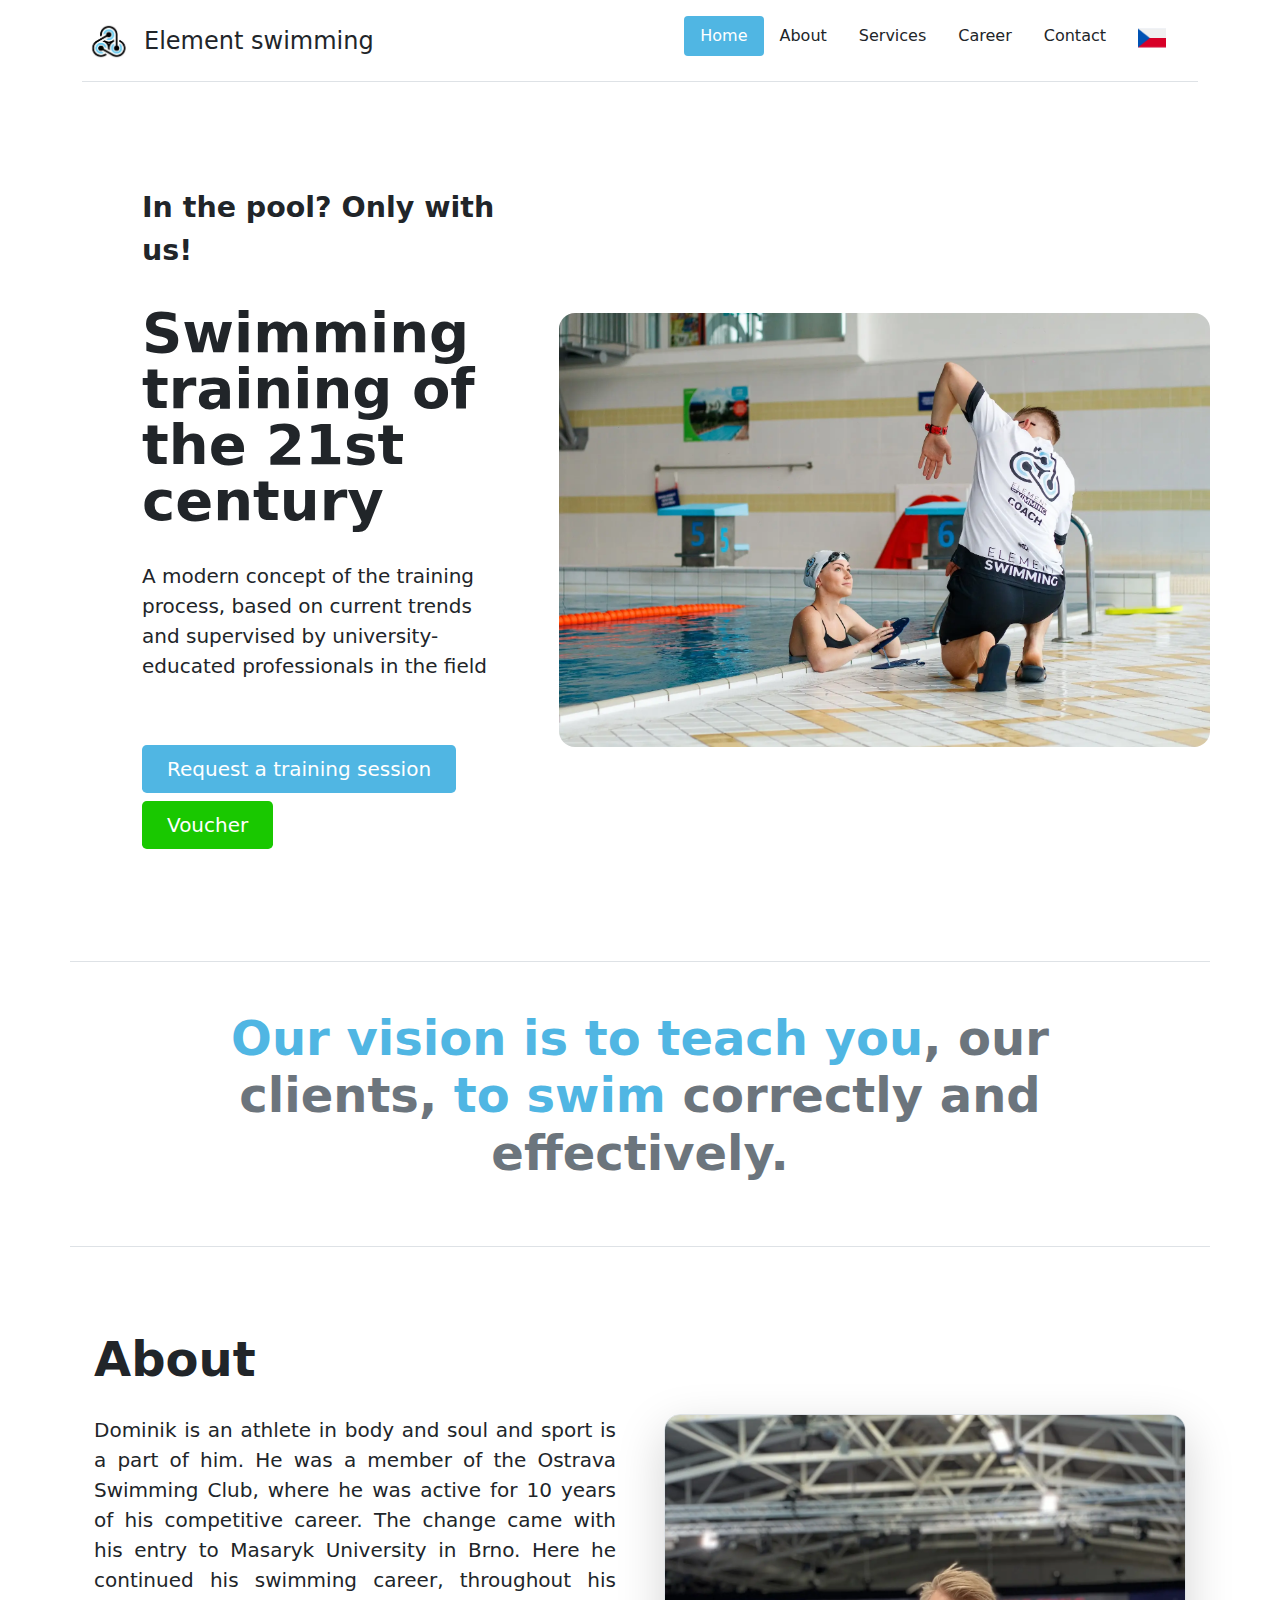
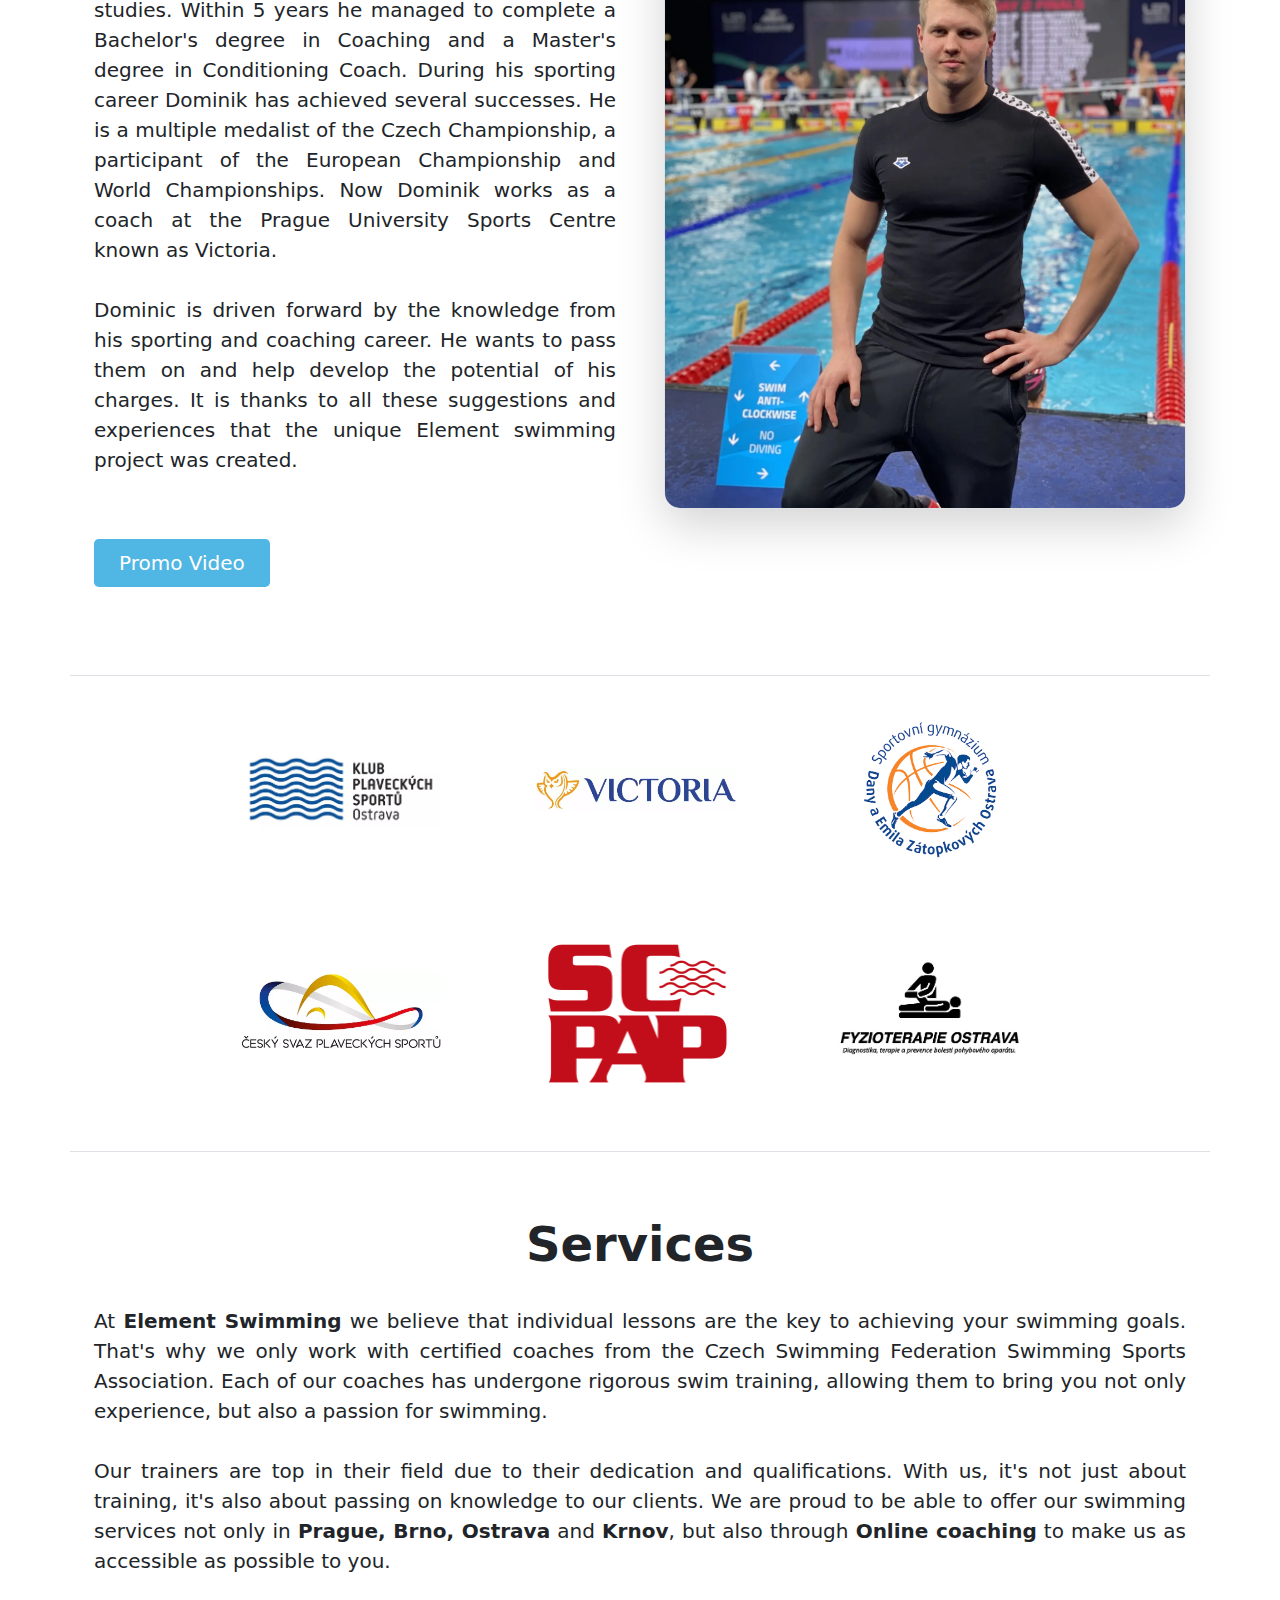
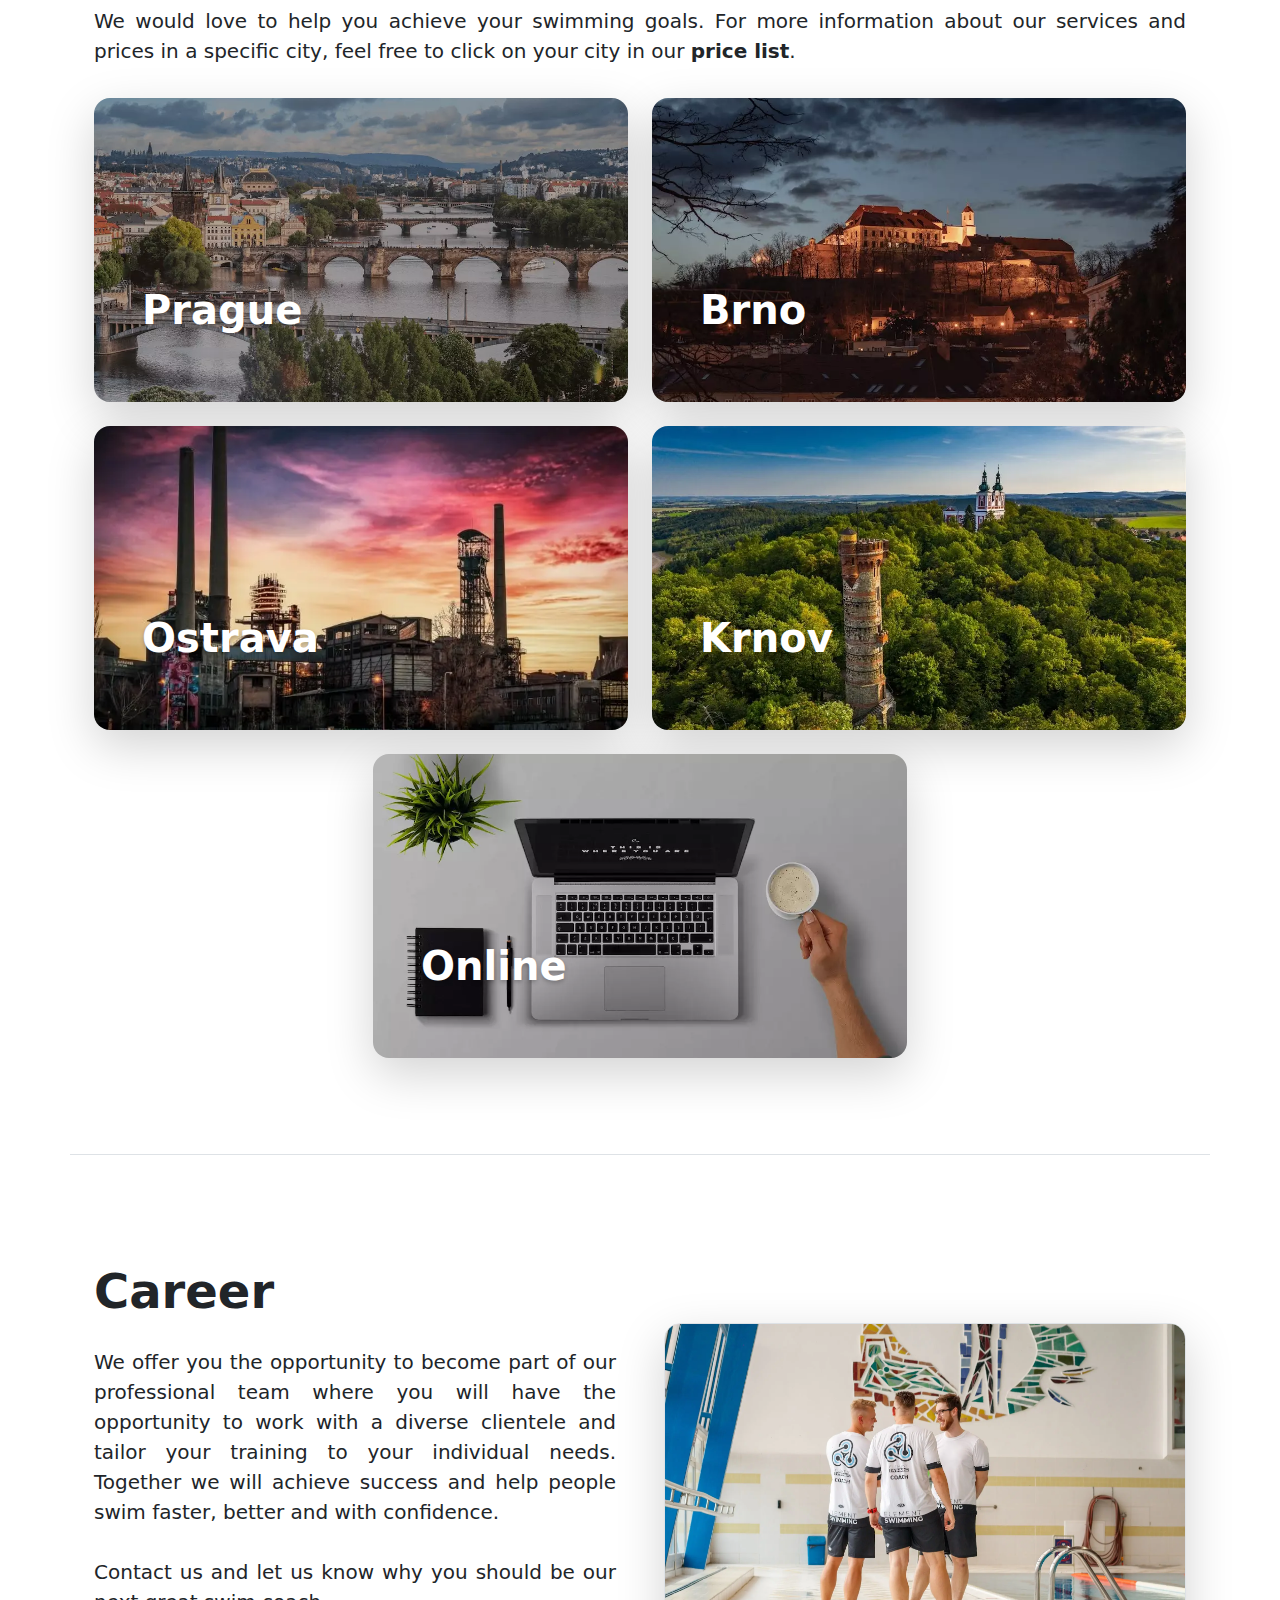
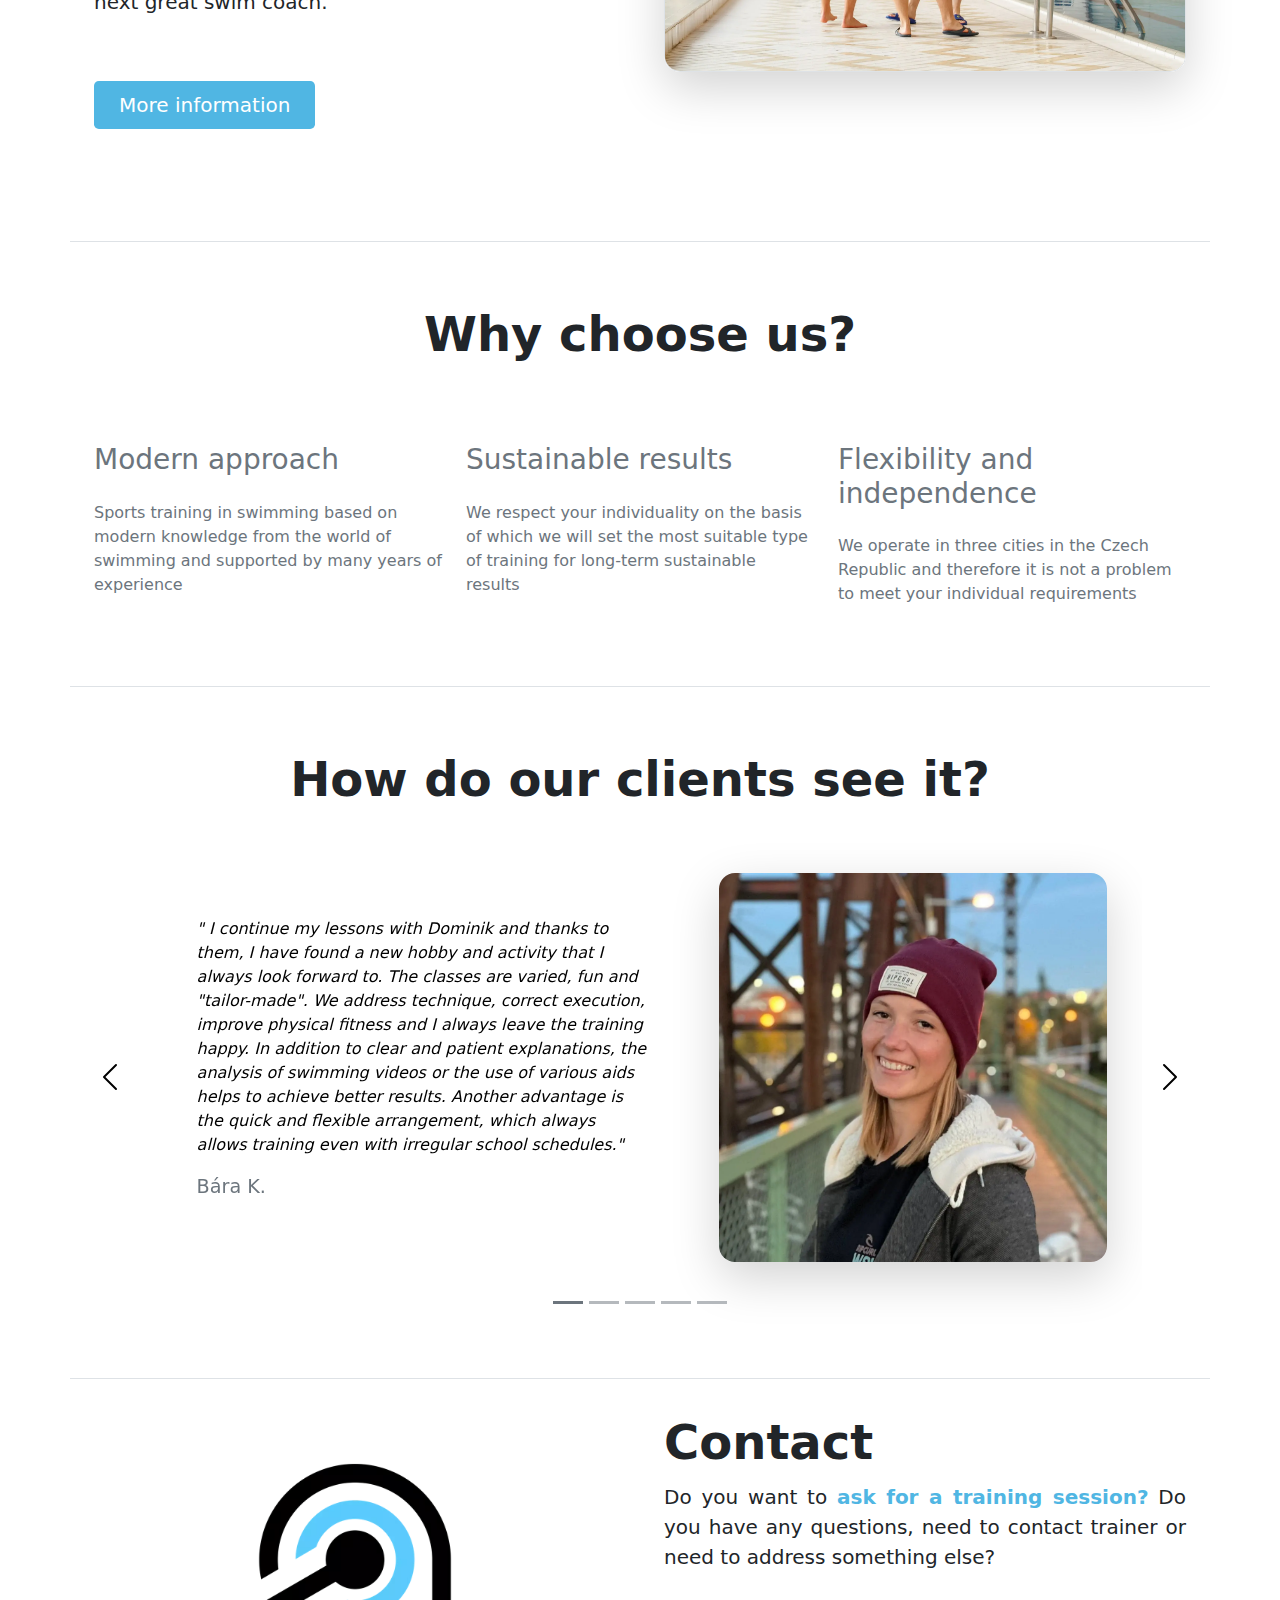
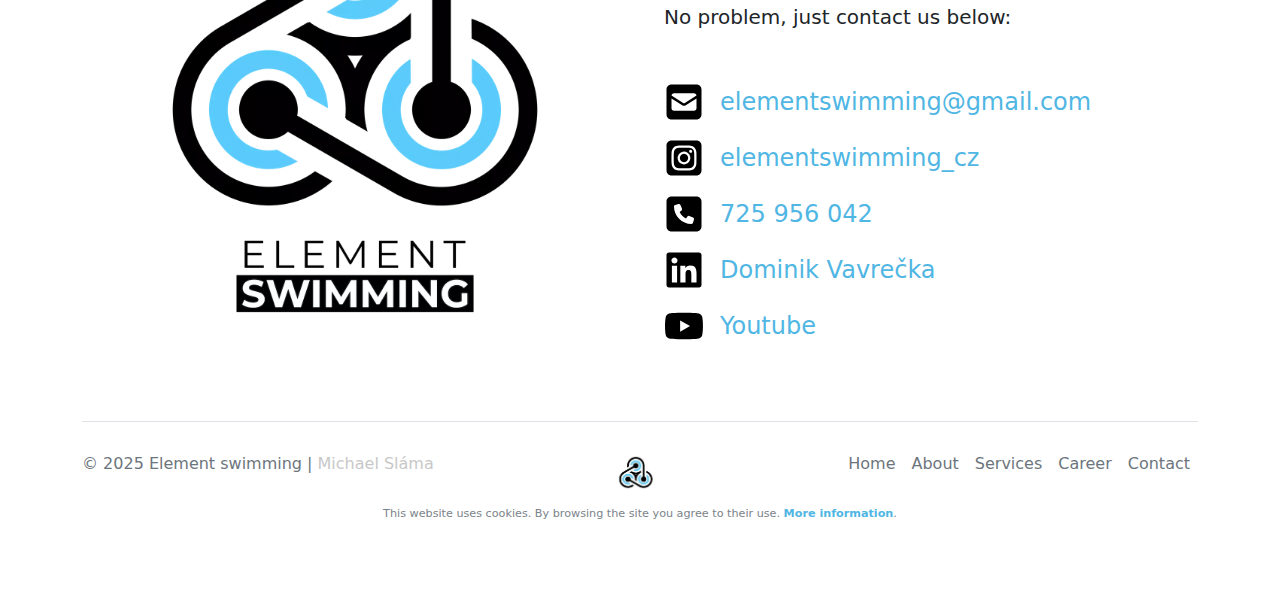
==== commit 3ecf2a59: "Fix lang image size" ====
--- a/index_en.html
+++ b/index_en.html
@@ -1,5 +1,5 @@
 <!DOCTYPE html>
-<html lang="cz">
+<html lang="en">
 <head>
     <!-- Required meta tags -->
     <meta charset="utf-8"/>
@@ -76,7 +76,7 @@
             <li class="nav-item"><a href="#contact" class="nav-link link-hover text-dark">Contact</a></li>
             <li class="nav-item">
                 <a href="index.html" class="nav-link text-dark">
-                    <img src="static/images/icons/cz_lan.png" title="Czech language" alt="Czech language" class="bi me-3" width="28" height="25"/>
+                    <img src="static/images/icons/cz_lan.png" title="Czech language" alt="Czech language" class="bi me-3" width="28" height="28"/>
                 </a>
             </li>
         </ul>
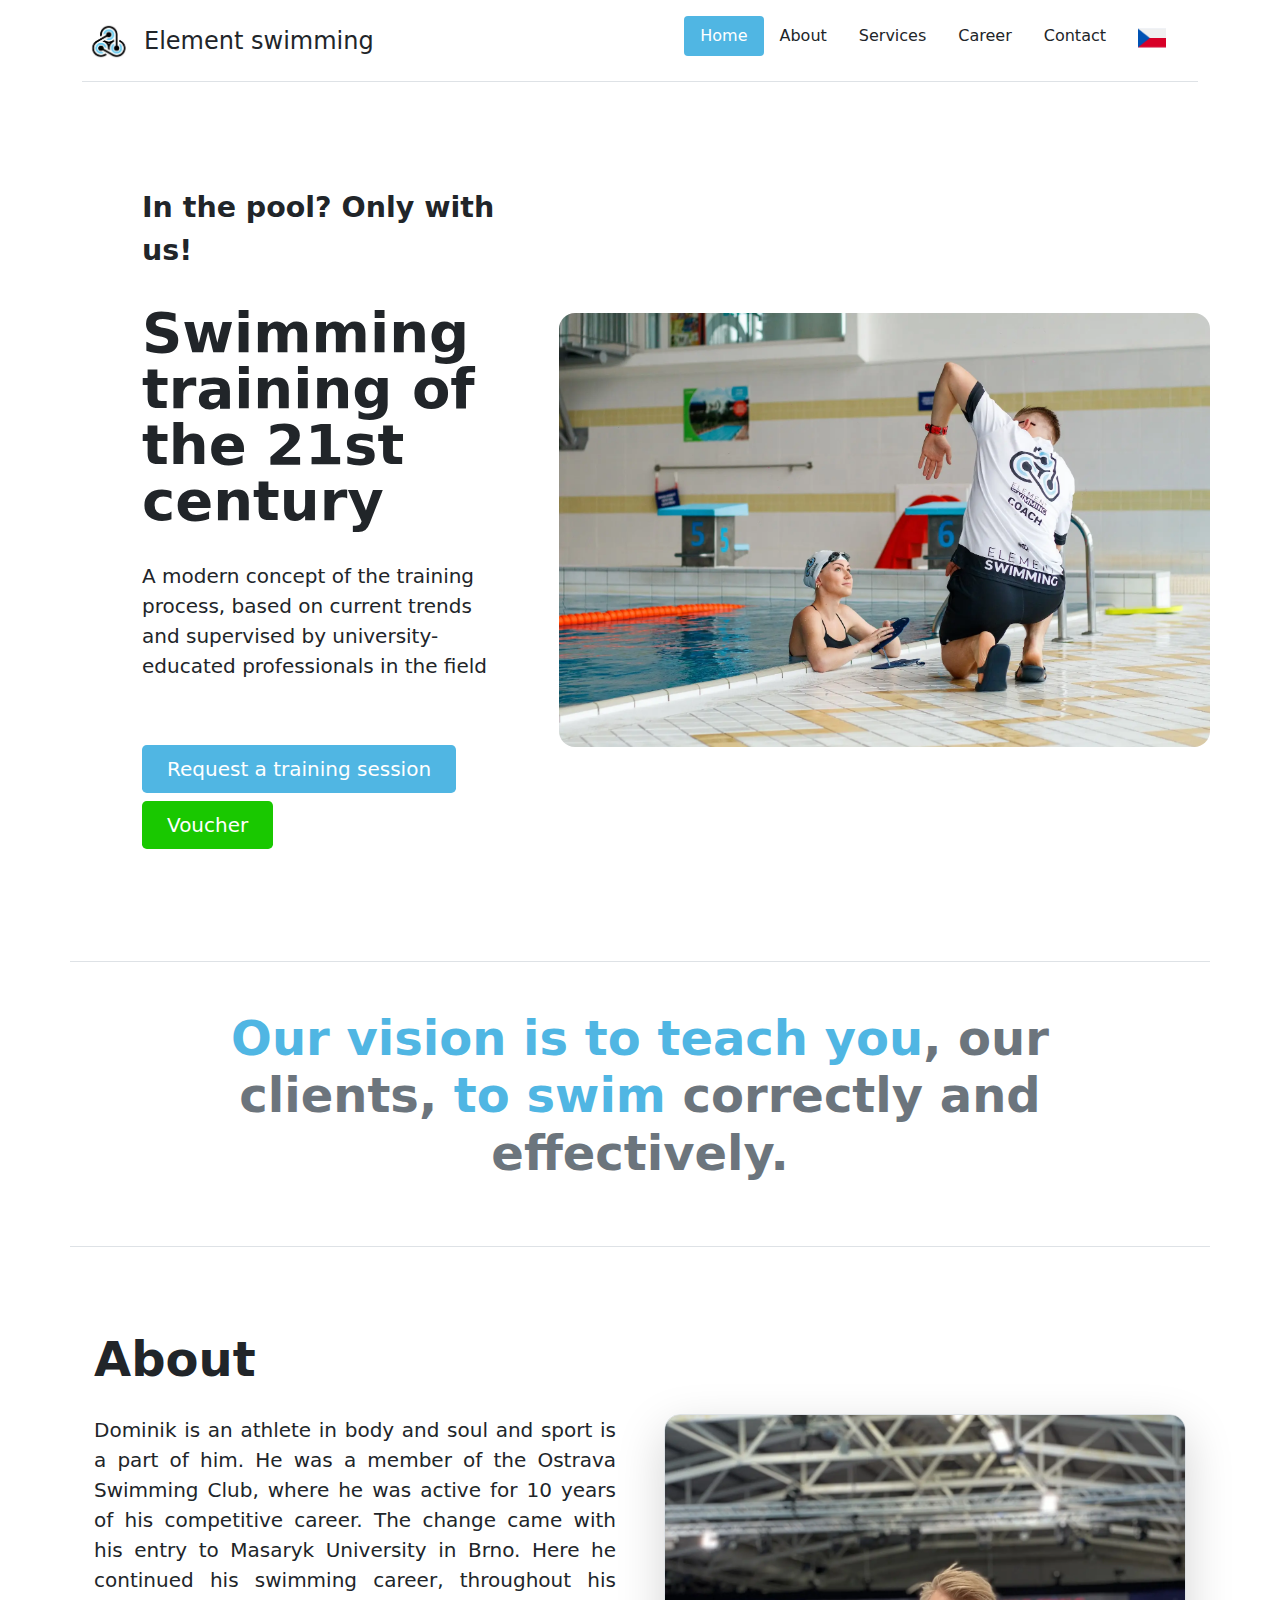
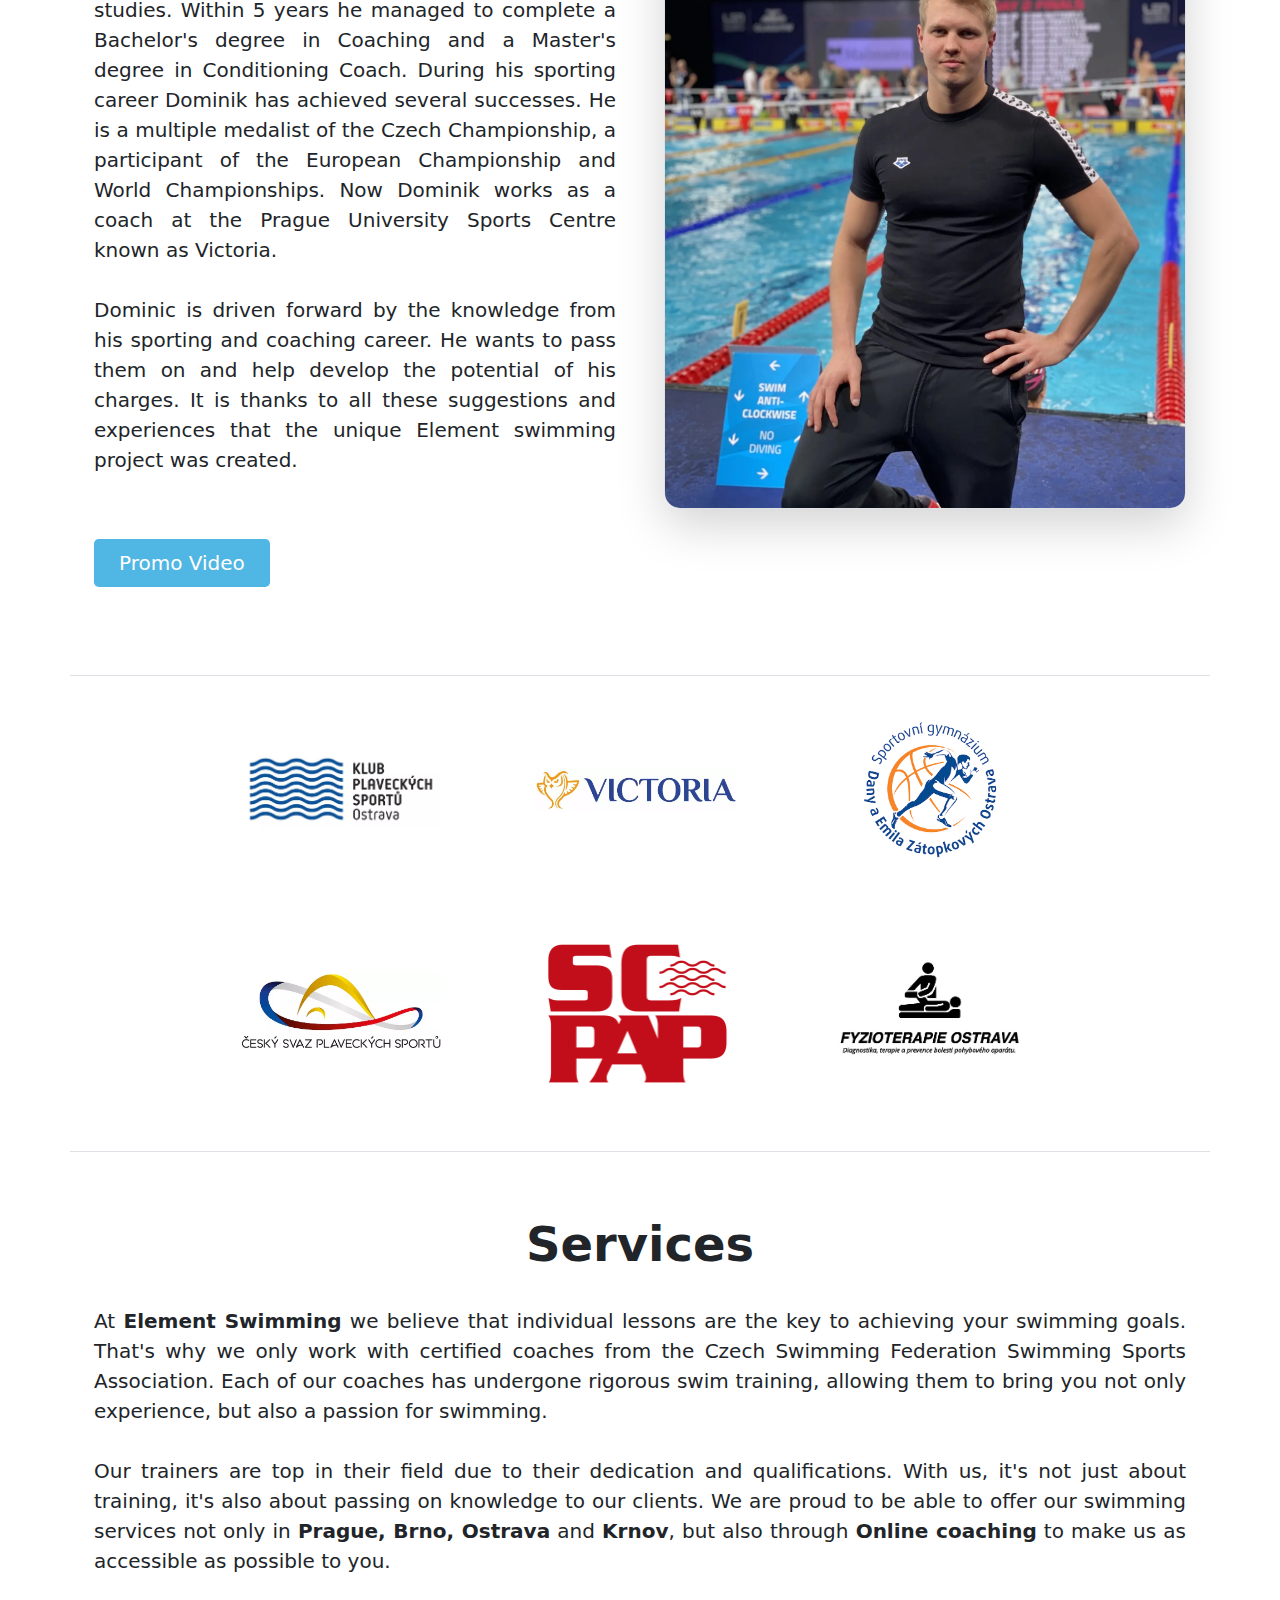
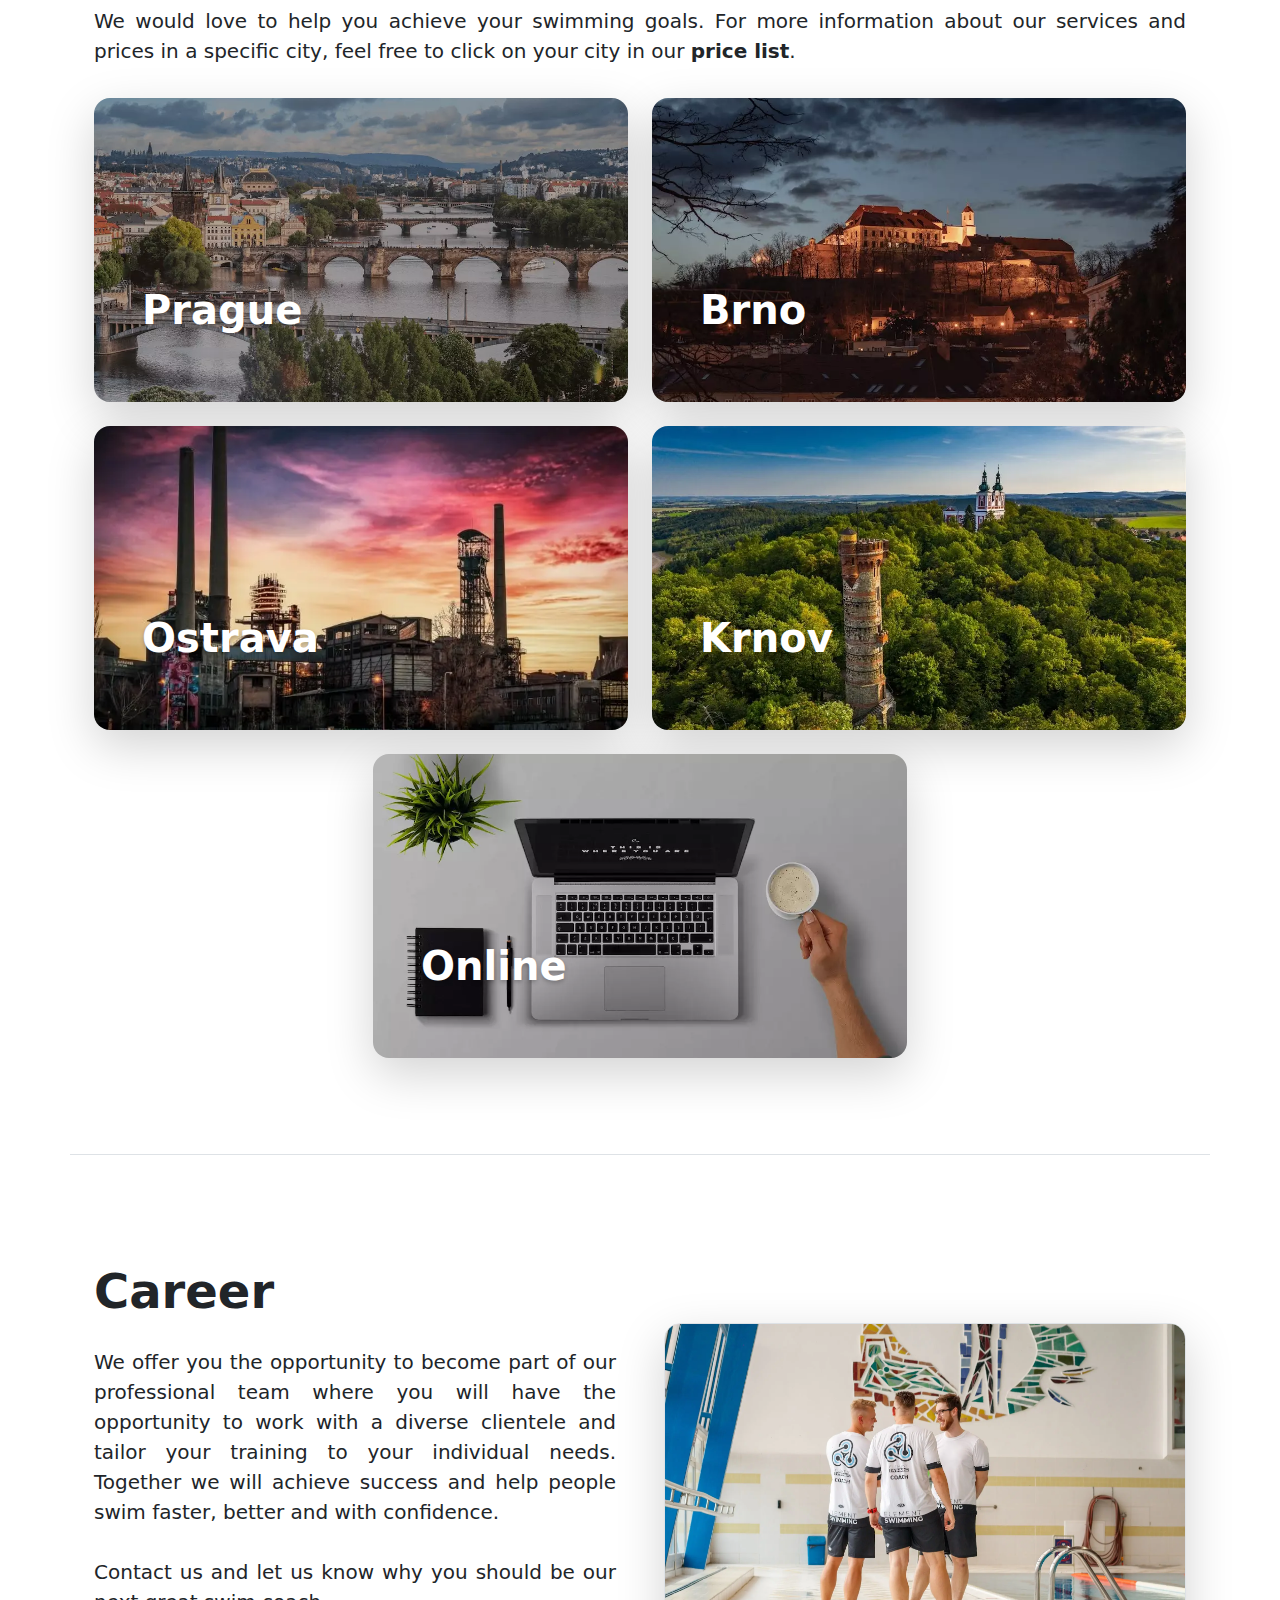
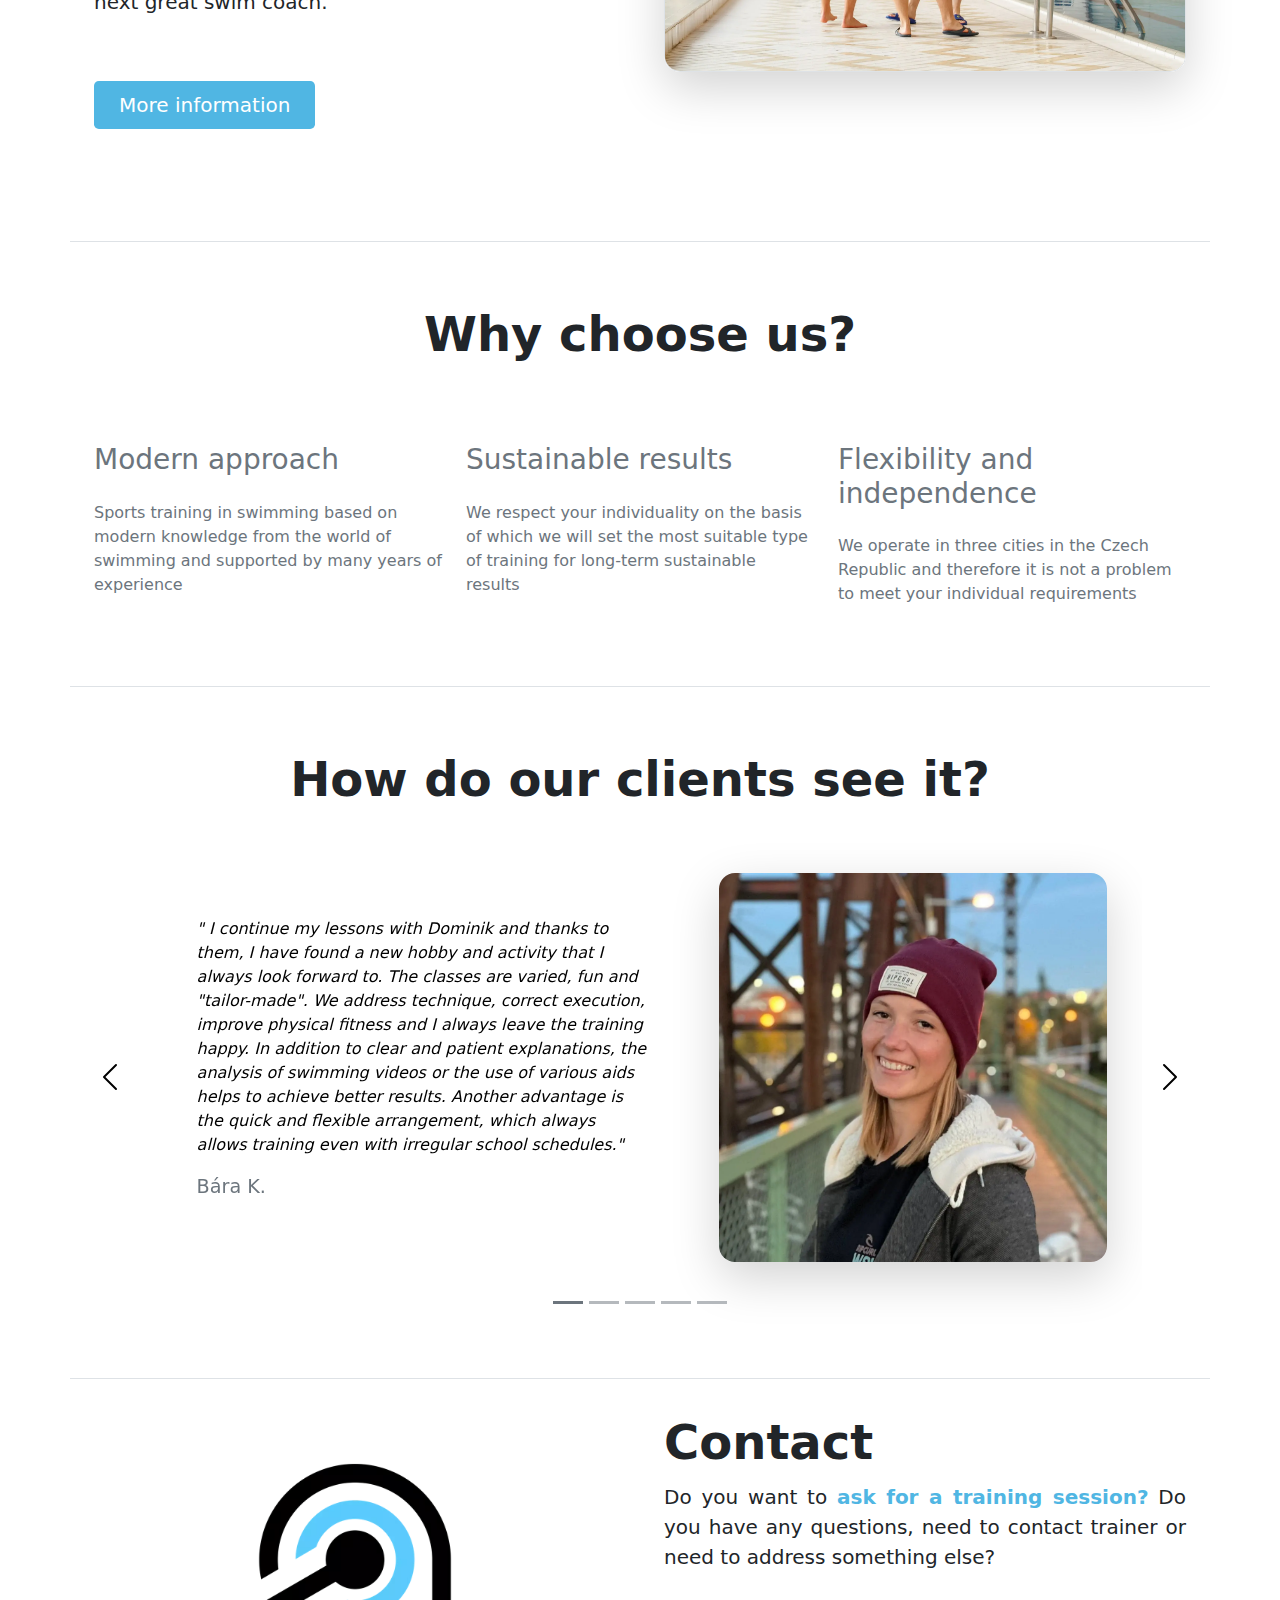
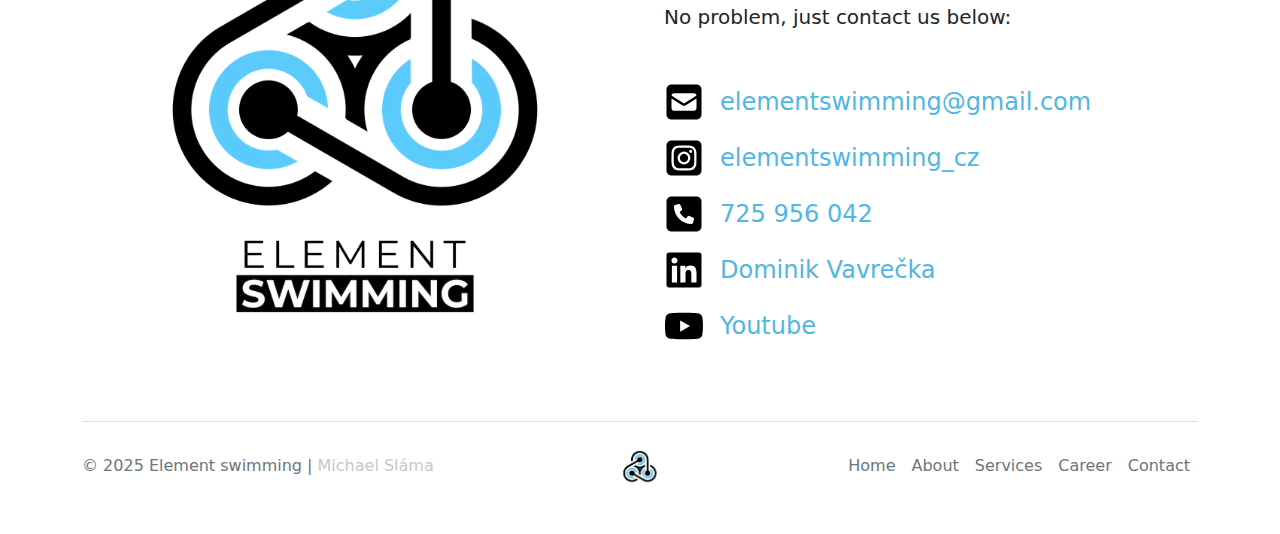
==== commit 60cc062f: "Remove deprecated cookies consent" ====
--- a/index_en.html
+++ b/index_en.html
@@ -57,6 +57,14 @@
     <link href="static/css/headers.css" rel="stylesheet"/>
     <link href="static/css/heroes.css" rel="stylesheet"/>
     <link href="static/css/features.css" rel="stylesheet"/>
+
+    <!-- Google Tag Manager -->
+    <script>(function(w,d,s,l,i){w[l]=w[l]||[];w[l].push({'gtm.start':
+    new Date().getTime(),event:'gtm.js'});var f=d.getElementsByTagName(s)[0],
+    j=d.createElement(s),dl=l!='dataLayer'?'&l='+l:'';j.async=true;j.src=
+    'https://www.googletagmanager.com/gtm.js?id='+i+dl;f.parentNode.insertBefore(j,f);
+    })(window,document,'script','dataLayer','GTM-WNFFPWD');</script>
+    <!-- End Google Tag Manager -->
 
 </head>
 <body>
@@ -515,11 +523,11 @@
 
 <!-- Footer -->
 <div class="container">
-    <footer class="d-flex flex-wrap justify-content-center align-items-center py-3 my-4 border-top">
+    <footer class="d-flex flex-wrap justify-content-center align-items-center py-4 my-4 border-top">
         <p class="col-12 col-md-4 mb-0 text-muted">&copy; 2025 Element swimming | <a class="light-gray no-decoration" href="https://www.linkedin.com/in/michael-sláma-a195641a0/">Michael Sláma</a></p>
 
-        <a href="/" class="col-12 col-md-4 d-flex align-items-center justify-content-center my-3 mb-md-0 me-md-auto link-dark text-decoration-none">
-            <img src="static/images/main/basic_logo.webp" title="Element Swimming" alt="Logo Element Swimming - záhlaví" class="bi me-2" width="54" height="36"/>
+        <a href="/" class="col-12 col-md-4 d-flex align-items-center justify-content-center mb-md-0 me-md-auto link-dark text-decoration-none">
+            <img src="static/images/main/basic_logo.webp" title="Element Swimming" alt="Logo Element Swimming - záhlaví" width="54" height="36"/>
         </a>
 
         <ul class="col-12 nav col-md-4 footer-nav">
@@ -529,12 +537,6 @@
             <li class="nav-item"><a href="#career" class="nav-link px-2 text-muted">Career</a></li>
             <li class="nav-item"><a href="#contact" class="nav-link px-2 text-muted">Contact</a></li>
         </ul>
-        <div class="col-12 text-center py-3 cookies-consent">
-            <p class="cookies-consent">
-            This website uses cookies. By browsing the site you agree to their use.
-            <a class="text-color-es" id="cookie-button" type="button" data-bs-toggle="modal" data-bs-target="#CookiesModal">More information</a>.
-            </p>
-        </div>
     </footer>
 </div>
 
@@ -660,18 +662,6 @@
 If the cancellation of the training on a given day is on our side, the client has the next training free of charge.
                         </li>
                     </ul>
-                    <span>**Conditions for using the voucher:</span>
-                    <ul>
-                        <li>
-                            The voucher can be used within 6 months from the date of purchase.
-                        </li>
-                        <li>
-                            It is necessary to book a training date in advance, subject to availability.
-                        </li>
-                        <li>
-                            Cancellation must be done at least 24 hours before the scheduled training session.
-                        </li>
-                    </ul>
                 </div>
             </div>
         </div>
@@ -799,18 +789,6 @@
 If the cancellation of the training on a given day is on our side, the client has the next training free of charge.
                         </li>
                     </ul>
-                    <span>**Conditions for using the voucher:</span>
-                    <ul>
-                        <li>
-                            The voucher can be used within 6 months from the date of purchase.
-                        </li>
-                        <li>
-                            It is necessary to book a training date in advance, subject to availability.
-                        </li>
-                        <li>
-                            Cancellation must be done at least 24 hours before the scheduled training session.
-                        </li>
-                    </ul>
                 </div>
             </div>
         </div>
@@ -943,18 +921,6 @@
 If the cancellation of the training on a given day is on our side, the client has the next training free of charge.
                         </li>
                     </ul>
-                    <span>**Conditions for using the voucher:</span>
-                    <ul>
-                        <li>
-                            The voucher can be used within 6 months from the date of purchase.
-                        </li>
-                        <li>
-                            It is necessary to book a training date in advance, subject to availability.
-                        </li>
-                        <li>
-                            Cancellation must be done at least 24 hours before the scheduled training session.
-                        </li>
-                    </ul>
                 </div>
             </div>
         </div>
@@ -1087,18 +1053,6 @@
 If the cancellation of the training on a given day is on our side, the client has the next training free of charge.
                         </li>
                     </ul>
-                    <span>**Conditions for using the voucher:</span>
-                    <ul>
-                        <li>
-                            The voucher can be used within 6 months from the date of purchase.
-                        </li>
-                        <li>
-                            It is necessary to book a training date in advance, subject to availability.
-                        </li>
-                        <li>
-                            Cancellation must be done at least 24 hours before the scheduled training session.
-                        </li>
-                    </ul>
                 </div>
             </div>
         </div>
@@ -1154,60 +1108,12 @@
                             If the cancellation of the training on a given day is on our side, the client has the next training free of charge.
                         </li>
                     </ul>
-                    <span>**Conditions for using the voucher:</span>
-                    <ul>
-                        <li>
-                            The voucher can be used within 6 months from the date of purchase.
-                        </li>
-                        <li>
-                            It is necessary to book a training date in advance, subject to availability.
-                        </li>
-                        <li>
-                            Cancellation must be done at least 24 hours before the scheduled training session.
-                        </li>
-                    </ul>
-                </div>
-            </div>
-        </div>
-    </div>
-</div>
-
-<!-- Cookies Modal -->
-<div class="modal fade" id="CookiesModal" tabindex="-1" aria-labelledby="CookiesModal" aria-hidden="true">
-    <div class="modal-dialog modal-lg modal-dialog-centered">
-        <div class="modal-content px-2">
-            <div class="modal-header text-center">
-                <h2 class="modal-title text-muted wh-100">Cookie Policy</h2>
-                <button type="button" class="btn-close" data-bs-dismiss="modal" aria-label="Close"></button>
-            </div>
-            <div class="modal-body-cookies-consent">
-                This Cookies and Similar Technologies Policy applies to the www.elementswimming.cz website.
-                <p class="cookie-section fw-bold">What are cookies?</p>
-                Cookies are small text files that are stored by your browser on your computer or device when you visit a website.
-                Cookies allow the website to recognize the device and remember certain information about your browsing sessions
-                during the connection. Cookies remember the type of browser used or settings, such as language, which remain the
-                default setting upon repeated visits to the website.
-                The data collected by cookies is <span class="fw-bold">aggregated</span> and <span class="fw-bold">anonymous</span>.
-                <p class="cookie-section fw-bold">What do we use cookies for?</p>
-                <span class="fw-bold">Performance cookies</span> allow us to analyze how you interact with our website.
-                    They can be used to improve and simplify the usability of our web pages.
-                    The data collected by these cookies <span class="fw-bold">does not personally identify you</span>.<br><br>
-                    The cookies we use do not harm your computer and cannot be used to collect your personal data.
-                    <br><br>
-                    We use a third-party provider,
-                    Google Analytics, or a link to this service on our website. These links
-                    (or any other content from third-party providers) may contain third-party cookies, and therefore,
-                    you should read the information on the use of such cookies in the relevant third party's cookie policy.
-
-                <p class="cookie-section fw-bold">How can I control or delete cookies?</p>
-                Most browsers accept cookies automatically. If you do not want to use cookies, you will need to actively delete them or
-                block them. If you refuse the use of cookies, you will still be able to visit our website, but some features may not work
-                correctly. If you wish to do so, you can choose to refuse or block cookies by changing the settings on your internet
-                browser. For more information, please use your browser help.
-            </div>
-        </div>
-    </div>
-</div>
+                </div>
+            </div>
+        </div>
+    </div>
+</div>
+
 <script src="assets/dist/js/bootstrap.bundle.min.js"></script>
 <script>
     // add padding top to show content behind navbar
--- a/static/css/general.css
+++ b/static/css/general.css
@@ -336,30 +336,6 @@
     width: 100% !important;
 }
 
-.modal-body-cookies-consent{
-    padding: 1rem!important;
-    text-align: justify!important;
-}
-
-.cookies-consent{
-    font-size: 0.7rem!important;
-    color:#7b838a!important;
-    display: block!important;
-}
-
-.cookies-consent a{
-    font-weight: 600!important;
-    text-decoration: none!important;
-}
-
-.cookie-consent-title{
-    font-size:2rem!important;
-}
-
-.cookie-section{
-    padding-top:0.5rem!important;
-    font-size:1.5rem!important;
-}
 
 .font-italic{
     font-style: italic!important;
--- a/static/css/general.css
+++ b/static/css/general.css
@@ -336,30 +336,6 @@
     width: 100% !important;
 }
 
-.modal-body-cookies-consent{
-    padding: 1rem!important;
-    text-align: justify!important;
-}
-
-.cookies-consent{
-    font-size: 0.7rem!important;
-    color:#7b838a!important;
-    display: block!important;
-}
-
-.cookies-consent a{
-    font-weight: 600!important;
-    text-decoration: none!important;
-}
-
-.cookie-consent-title{
-    font-size:2rem!important;
-}
-
-.cookie-section{
-    padding-top:0.5rem!important;
-    font-size:1.5rem!important;
-}
 
 .font-italic{
     font-style: italic!important;
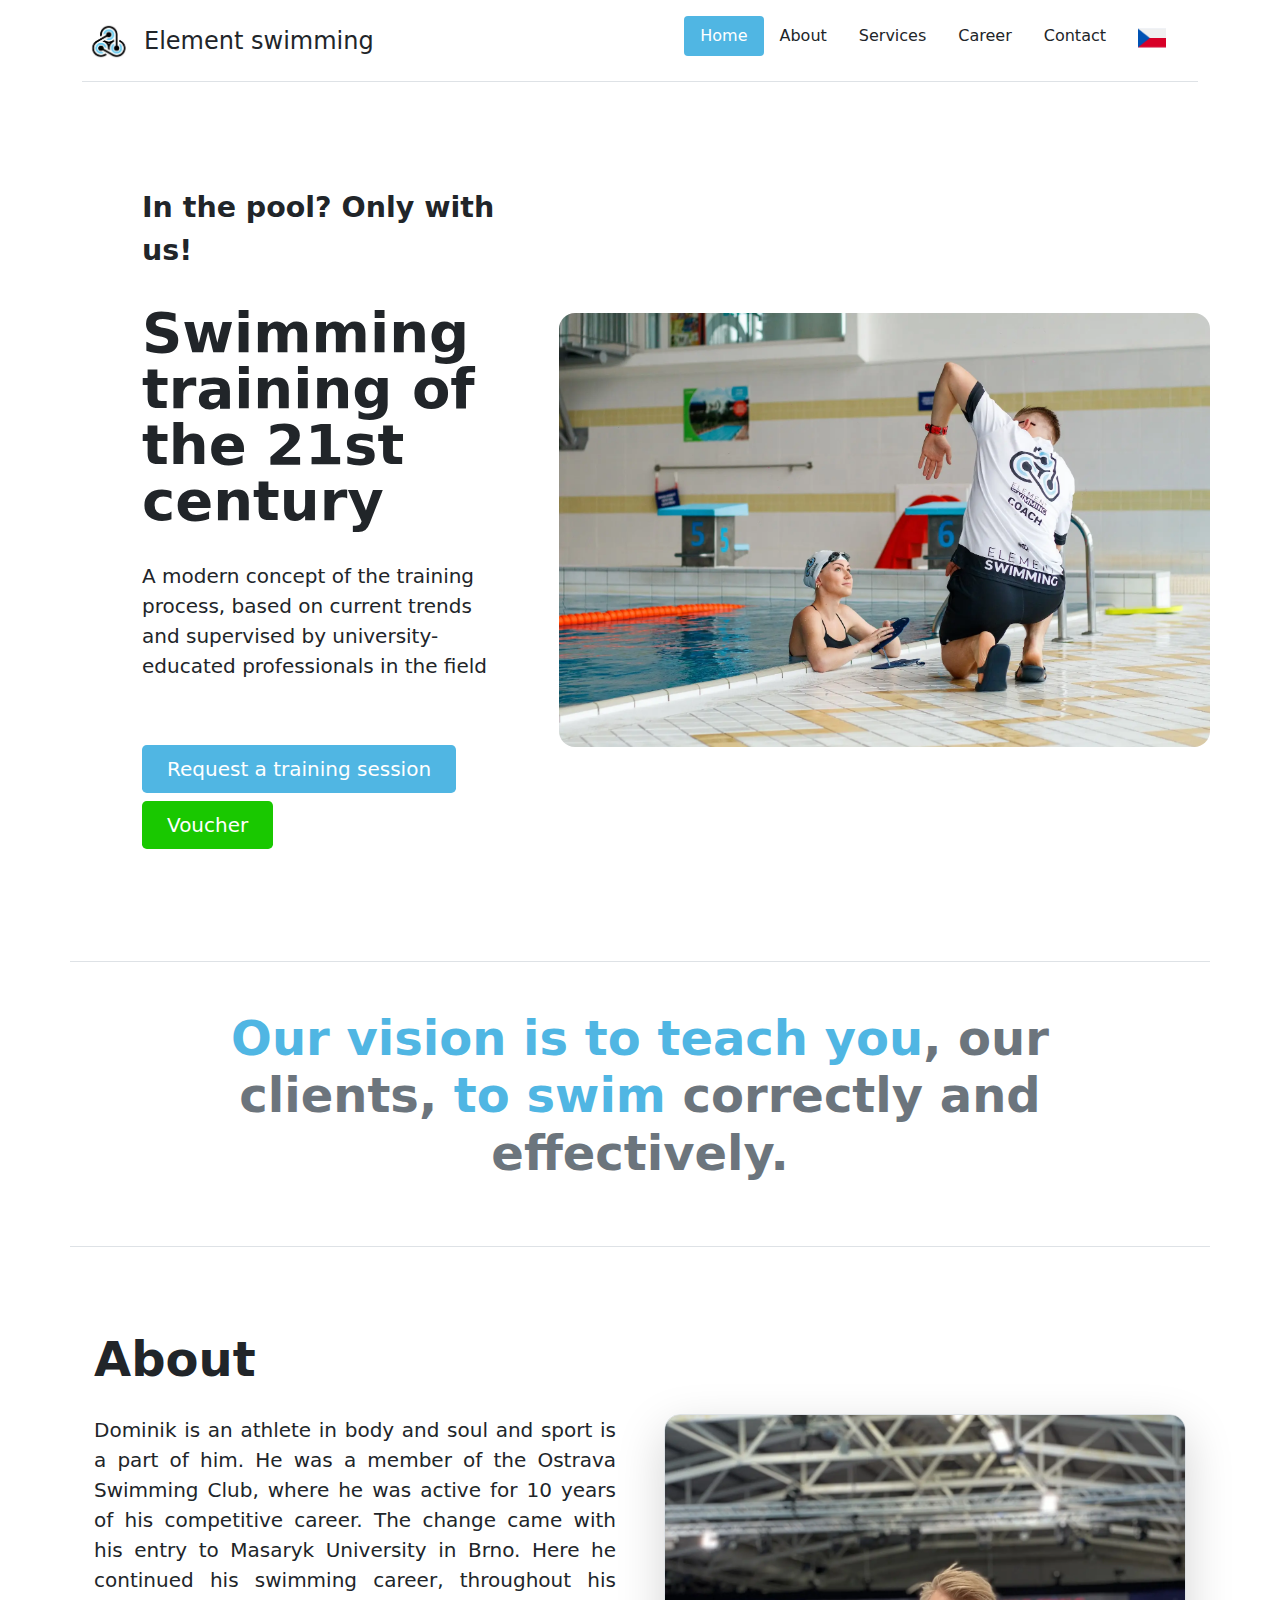
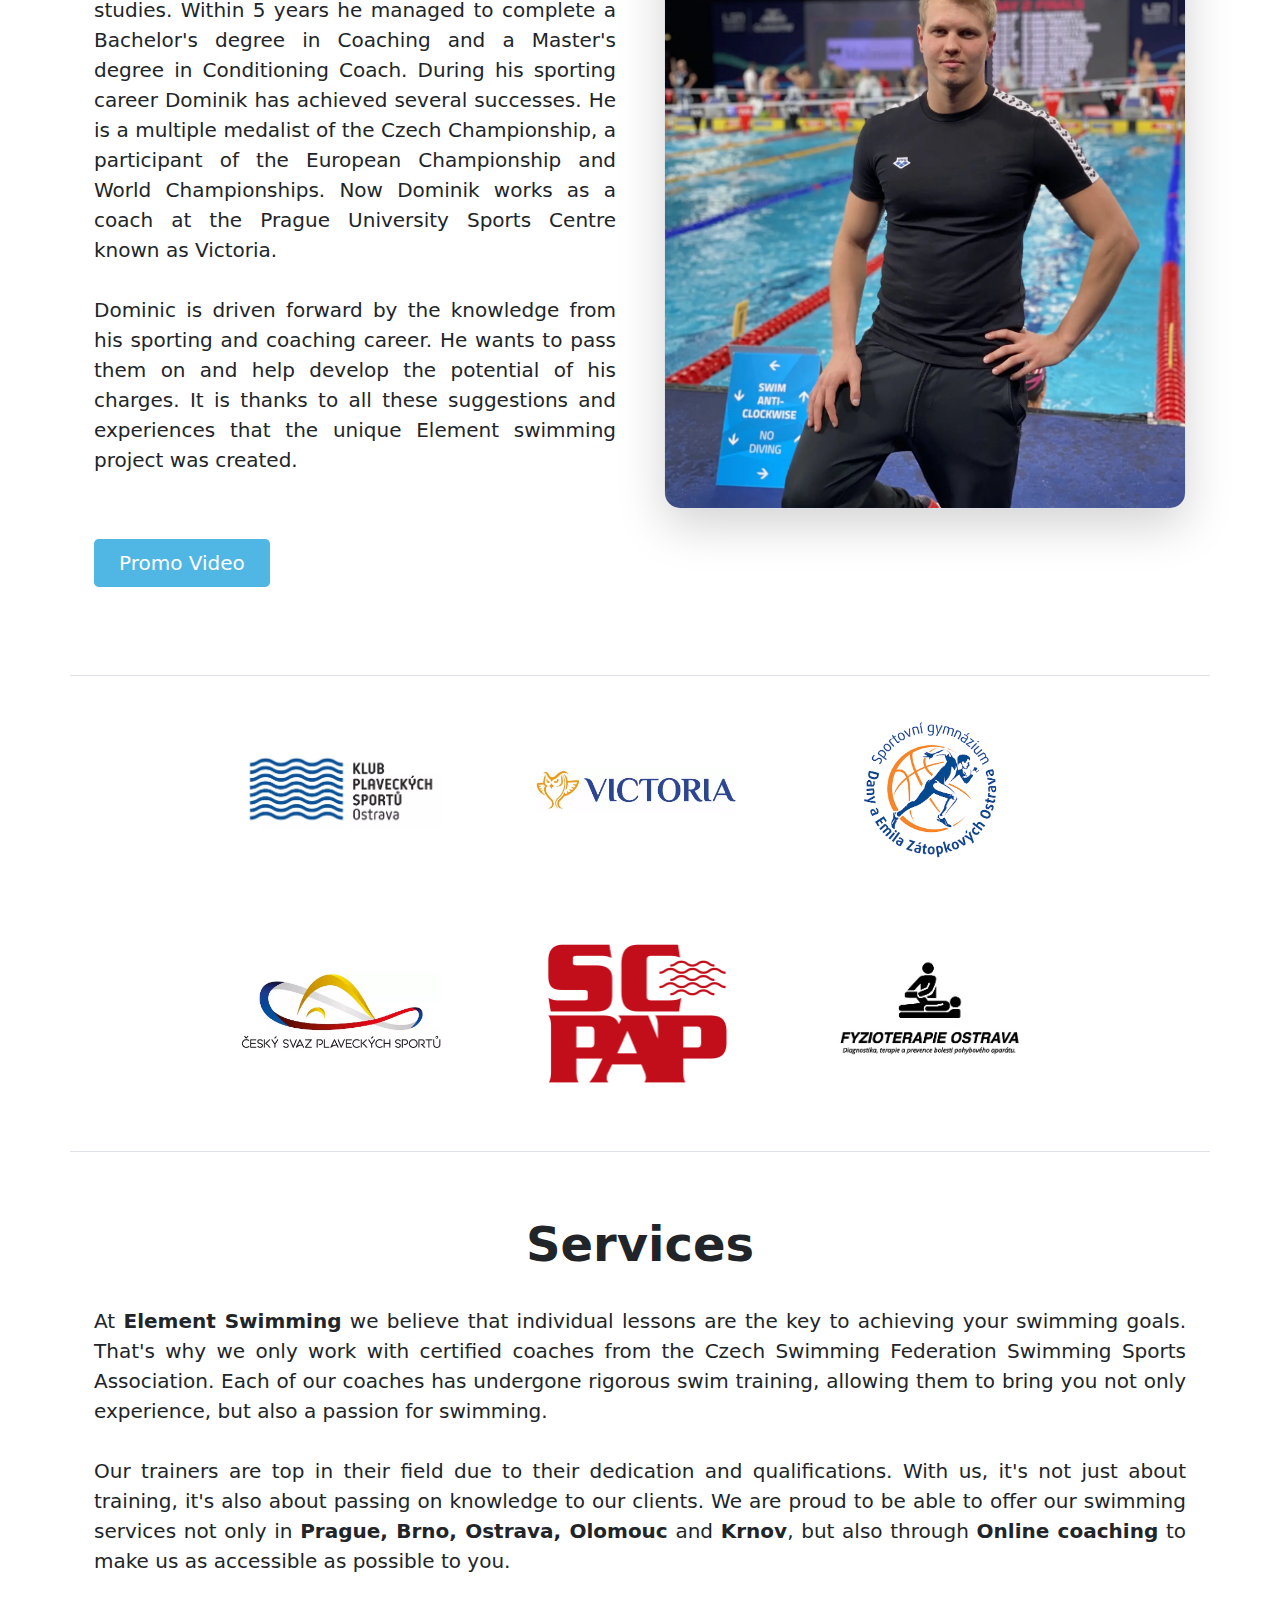
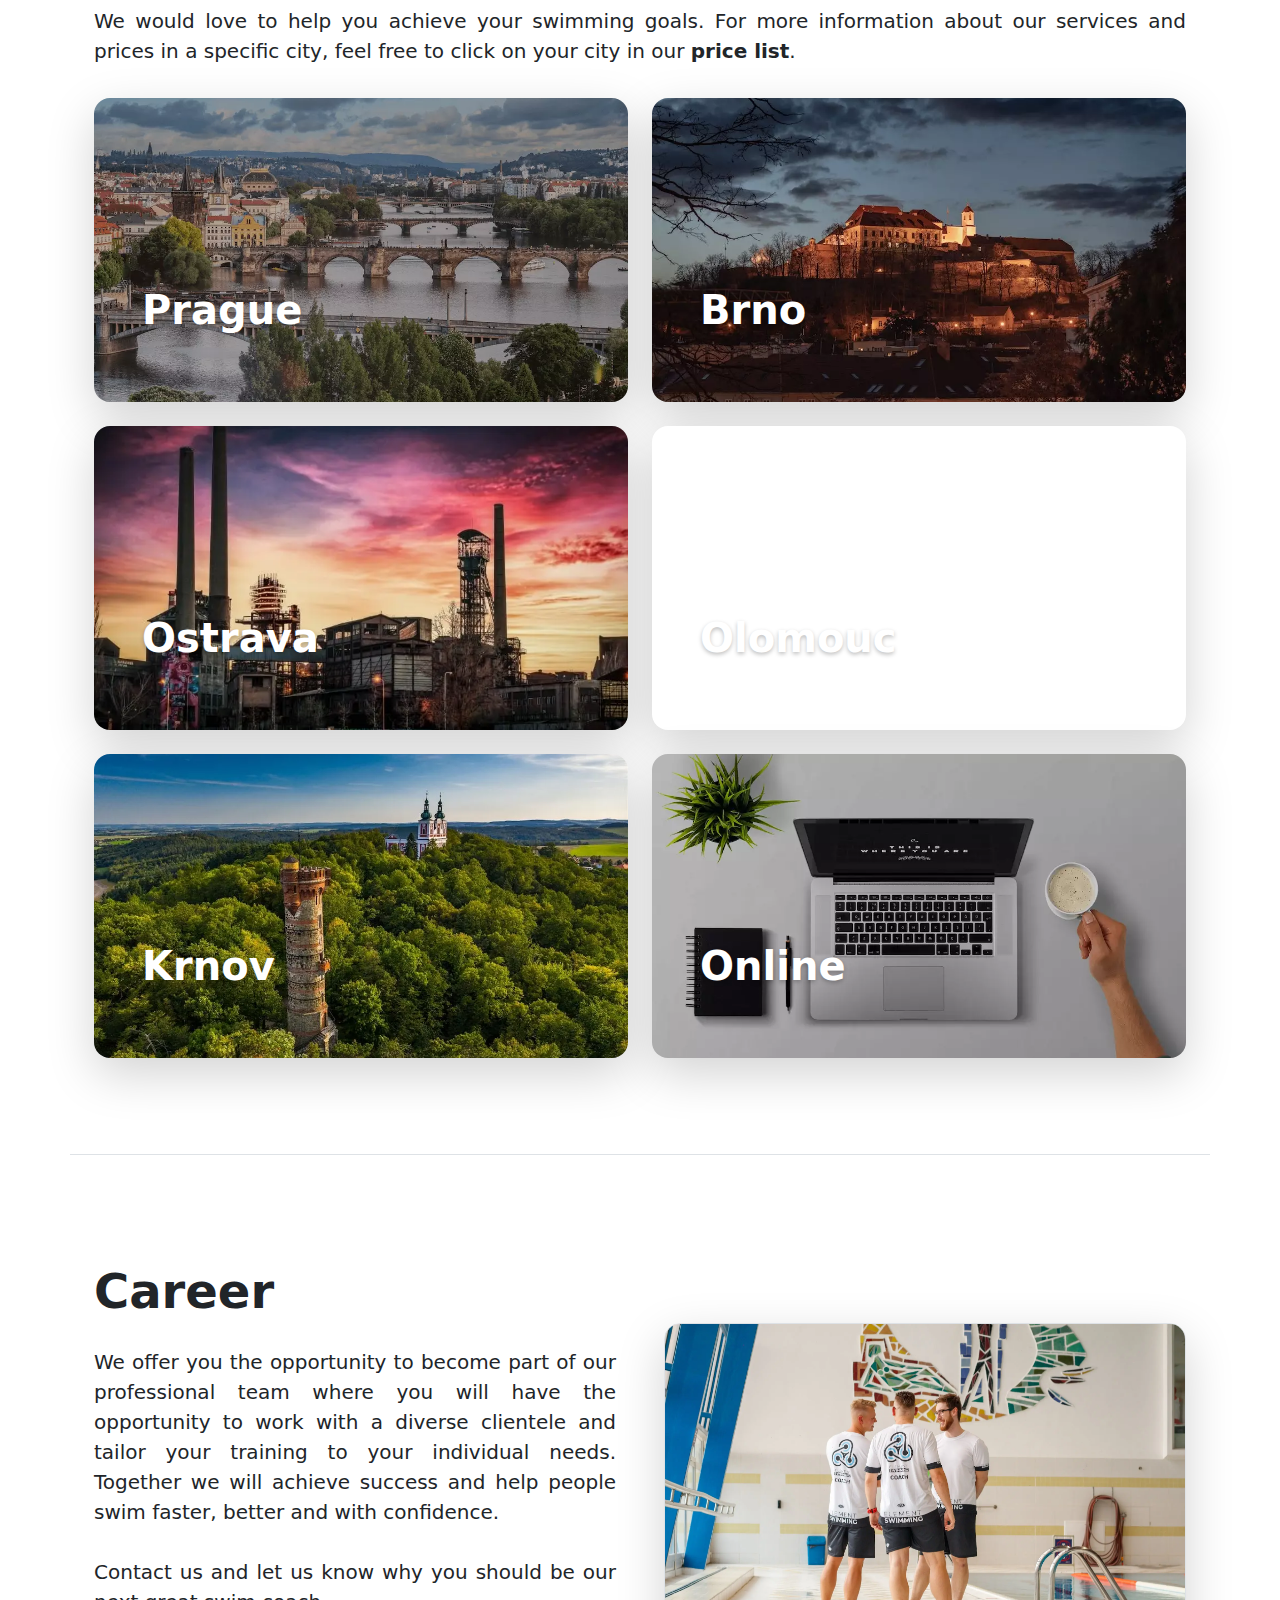
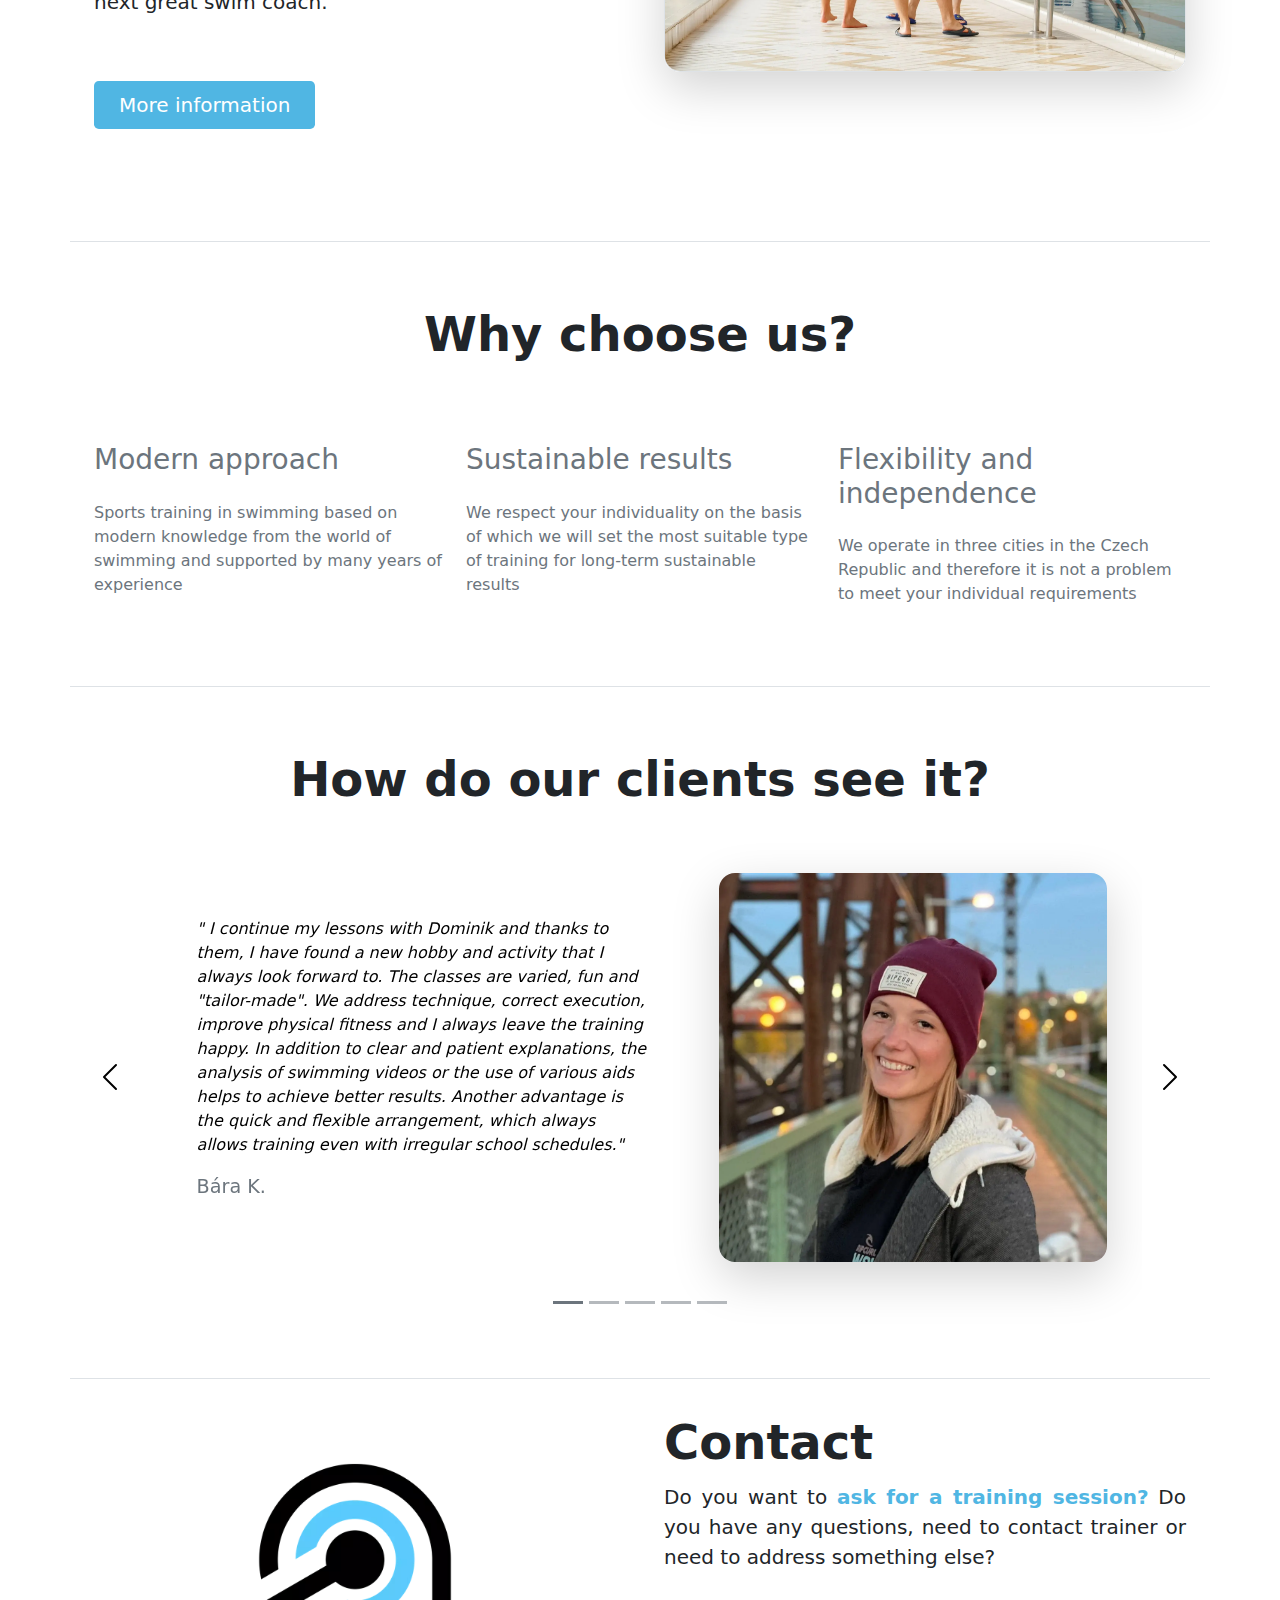
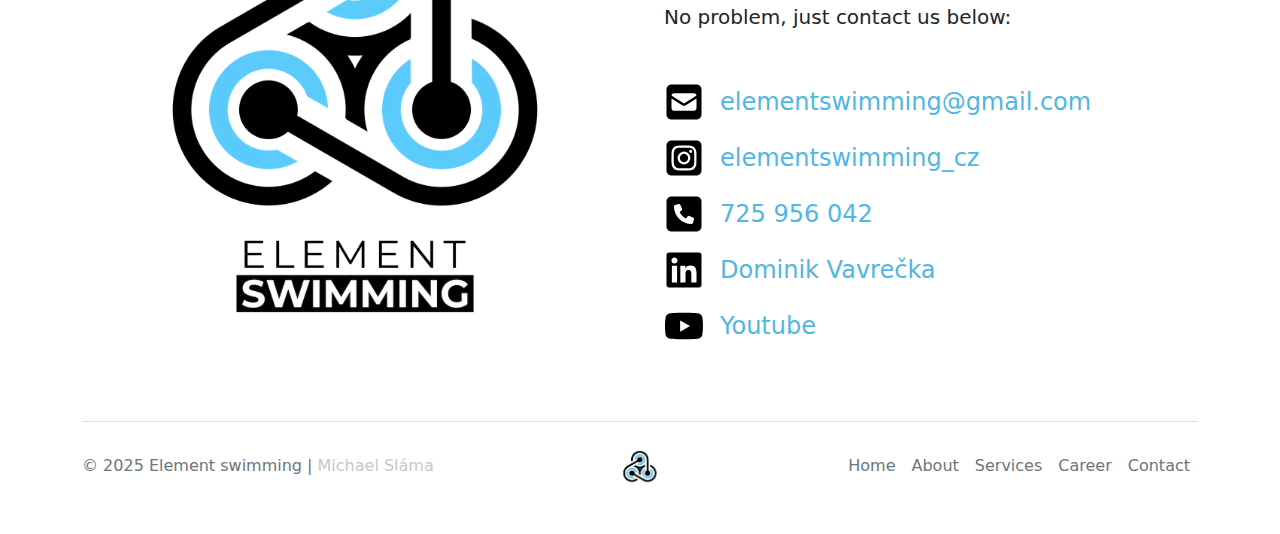
==== commit c5e80088: "Add Olomouc" ====
--- a/index_en.html
+++ b/index_en.html
@@ -4,15 +4,15 @@
     <!-- Required meta tags -->
     <meta charset="utf-8"/>
     <meta name="viewport" content="width=device-width, initial-scale=1.0 maximum-scale=5.0">
-    <title>Swimming coach Prague, Brno, Ostrava, Krnov and Online | ES</title>
-    <meta content="Swimming training under the supervision of university educated professionals with several years of experience in the field - Prague, Brno, Ostrava, Krnov or Online"
+    <title>Swimming coach Prague, Brno, Ostrava, Olomouc, Krnov and Online | ES</title>
+    <meta content="Swimming training under the supervision of university educated professionals with several years of experience in the field - Prague, Brno, Ostrava, Olomouc, Krnov or Online"
           name="description">
 
     <meta property="og:locale" content="en_GB">
     <meta property="og:title"
-          content="Swimming coach Prague, Brno, Ostrava, Krnov and Online">
+          content="Swimming coach Prague, Brno, Ostrava, Olomouc, Krnov and Online">
     <meta property="og:description"
-          content="Swimming training under the supervision of university educated professionals with several years of experience in the field - Prague, Brno, Ostrava, Krnov or Online">
+          content="Swimming training under the supervision of university educated professionals with several years of experience in the field - Prague, Brno, Ostrava, Olomouc, Krnov or Online">
     <meta property="og:type" content="website">
     <meta property="og:url" content="https://www.elementswimming.cz/">
     <meta property="og:site_name" content="Element swimming">
@@ -24,11 +24,13 @@
     <meta name="twitter:site" content="@elementswimming">
     <meta name="twitter:title" content="Element swimming">
     <meta name="twitter:description"
-          content="Swimming training under the supervision of university educated professionals with several years of experience in the field - Prague, Brno, Ostrava, Krnov or Online">
+          content="Swimming training under the supervision of university educated professionals with several years of experience in the field - Prague, Brno, Ostrava, Olomouc, Krnov or Online">
     <meta name="twitter:image" content="https://www.elementswimming.cz/static/images/home_photo.webp">
 
     <link rel="icon" href="static/images/icons/logo_icon.png">
-    <link rel="canonical" href="https://www.elementswimming.cz/index_en.html"/>
+    <link rel="canonical" href="https://www.elementswimming.cz/index_en.html">
+    <link rel="alternate" hreflang="cs" href="https://www.elementswimming.cz">
+    <link rel="alternate" hreflang="en" href="https://www.elementswimming.cz/index_en.html">
     <link rel="apple-touch-icon" href="static/images/icons/apple-touch-icon-144x144.png">
     <!-- Bootstrap core CSS -->
     <link href="assets/dist/css/bootstrap.min.css" rel="stylesheet"/>
@@ -96,7 +98,7 @@
     <div class="row p-4 pb-0 pe-lg-0 pt-lg-5 align-items-center">
         <div class="col-lg-5 p-3 p-lg-5 pt-lg-3 justify-content-center">
             <p class="pre-title fw-bold">In the pool? Only with us!</p>
-            <h1 class="pre-title fw-bold" style="display:none">Swimming coach Prague, Brno, Ostrava, Krnov and Online</h1>
+            <h1 class="pre-title fw-bold" style="display:none">Swimming coach Prague, Brno, Ostrava, Olomouc, Krnov and Online</h1>
             <p class="display-4 fw-bold lh-1 py-3">Swimming training of the 21st century</p>
             <p class="lead">A modern concept of the training process, based on current trends and supervised by university-educated professionals in the field</p>
             <div class="d-grid gap-2 d-md-flex justify-content-md-start mb-4 mb-lg-3 pt-5 justify-content-center buttons">
@@ -200,7 +202,7 @@
             <br><br>
             Our trainers are top in their field due to their dedication and qualifications.
             With us, it's not just about training, it's also about passing on knowledge to our clients.
-            We are proud to be able to offer our swimming services not only in <span class="fw-bold">Prague, Brno, Ostrava</span> and
+            We are proud to be able to offer our swimming services not only in <span class="fw-bold">Prague, Brno, Ostrava, Olomouc</span> and
             <span class="fw-bold">Krnov</span>, but also through <span class="fw-bold">Online coaching</span>
             to make us as accessible as possible to you.
             <br><br>
@@ -239,7 +241,7 @@
         </div>
 
         <div class="col">
-            <button id="ostrava" class="btn-no-style" data-bs-toggle="modal" data-bs-target="#OstravaModal">
+            <button id="ostrava" class="btn-no-style" data-bs-toggle="modal" data-bs-target="#OtherCitiesModal">
                 <div class="card card-cover h-100 overflow-hidden text-white rounded-5 shadow-lg" style="background-image: url('static/images/services/ostrava.webp');">
                     <div class="d-flex flex-column h-100 p-5 mt-5 pb-3 text-shadow-1">
                         <h2 class="pt-5 mt-5 mb-4 display-6 lh-1 fw-bold text-start">Ostrava</h2>
@@ -253,7 +255,21 @@
         </div>
 
         <div class="col">
-            <button id="krnov" class="btn-no-style" data-bs-toggle="modal" data-bs-target="#KrnovModal">
+            <button id="olomouc" class="btn-no-style" data-bs-toggle="modal" data-bs-target="#OtherCitiesModal">
+                <div class="card card-cover h-100 overflow-hidden text-white rounded-5 shadow-lg" style="background-image: url('static/images/services/olomouc.webp');">
+                    <div class="d-flex flex-column h-100 p-5 mt-5 pb-3 text-shadow-1">
+                        <h2 class="pt-5 mt-5 mb-4 display-6 lh-1 fw-bold text-start">Olomouc</h2>
+                        <ul class="d-flex list-unstyled mt-auto">
+                            <li class="me-auto">
+                            </li>
+                        </ul>
+                    </div>
+                </div>
+            </button>
+        </div>
+
+        <div class="col">
+            <button id="krnov" class="btn-no-style" data-bs-toggle="modal" data-bs-target="#OtherCitiesModal">
                 <div class="card card-cover h-100 overflow-hidden text-white rounded-5 shadow-lg" style="background-image: url('static/images/services/krnov.webp');">
                     <div class="d-flex flex-column h-100 p-5 mt-5 pb-3 text-shadow-1">
                         <h2 class="pt-5 mt-5 mb-4 display-6 lh-1 fw-bold text-start">Krnov</h2>
@@ -795,139 +811,7 @@
     </div>
 </div>
 
-<div class="modal fade" id="OstravaModal" tabindex="-1" aria-labelledby="OstravaModal" aria-hidden="true">
-    <div class="modal-dialog modal-lg modal-dialog-centered">
-        <div class="modal-content px-2">
-            <div class="modal-header text-center">
-                <button type="button" class="btn-close" data-bs-dismiss="modal" aria-label="Close"></button>
-            </div>
-            <div class="modal-body">
-                <div class="row row-cols-1 align-items-stretch pb-3">
-                    <div class="col">
-                        <div class="card card-cover h-90 overflow-hidden text-white bg-color-es rounded-5 shadow-lg">
-                            <div class="d-flex flex-column h-50 p-5 pb-4 text-white text-shadow-1">
-                                <div class="d-flex justify-content-between flex-wrap align-items-center">
-                                    <p class="mb-3 display-6 lh-1 fw-bold pr-2">Individual lessons</p>
-                                    <p class="mb-3 display-cust lh-1 fw-bold">649 Kč/hour</p>
-                                </div>
-                                <ul class="d-flex list-unstyled mt-auto">
-                                    <li class="d-flex align-items-center me-3">
-                                        <small>
-                                            Are you tired of "circling the wall"? We offer you meaningful
-                                            training so that you're under the watchful eye of a professional
-                                            and know you're in a workout that's set up to lead to improvement in your goals.
-                                        </small>
-                                    </li>
-                                </ul>
-                            </div>
-                        </div>
-                    </div>
-                    <div class="col">
-                        <div class="card card-cover h-90 overflow-hidden text-white bg-color-es rounded-5 shadow-lg">
-                            <div class="d-flex flex-column h-50 p-5 pb-4 text-white text-shadow-1">
-                                <div class="d-flex justify-content-between flex-wrap align-items-center">
-                                    <p class="mb-4 display-6 lh-1 fw-bold">Lessons for pairs</p>
-                                    <p class="mb-4 display-cust lh-1 fw-bold">699 Kč/hour</p>
-                                </div>
-                                <ul class="d-flex list-unstyled mt-auto">
-                                    <li class="d-flex align-items-center me-3">
-                                        <small>
-                                            Don't you like to do sports alone? Do you prefer to go with your girlfriend,
-                                            colleague, brother, sister or grandmother? Then don't hesitate, take whoever
-                                            you normally go with and swim.
-                                        </small>
-                                    </li>
-                                </ul>
-                            </div>
-                        </div>
-                    </div>
-                    <div class="col">
-                        <div class="card card-cover h-90 overflow-hidden text-white bg-color-es rounded-5 shadow-lg">
-                            <div class="d-flex flex-column h-50 p-5 pb-4 text-white text-shadow-1">
-                                <div class="d-flex justify-content-between flex-wrap align-items-center">
-                                    <p class="mb-4 display-6 lh-1 fw-bold">Group lessons</p>
-                                    <p class="mb-4 display-cust lh-1 fw-bold">From 799 Kč/hour</p>
-                                </div>
-                                <ul class="d-flex list-unstyled mt-auto">
-                                    <li class="d-flex align-items-center me-3">
-                                        <small>
-                                            Lessons when those who fit together in terms of performance
-                                            or those who swim as a group come together.
-                                        </small>
-                                    </li>
-                                </ul>
-                            </div>
-                        </div>
-                    </div>
-                    <div class="col">
-                        <div class="card card-cover h-90 overflow-hidden text-white bg-color-es rounded-5 shadow-lg">
-                            <div class="d-flex flex-column h-50 p-5 pb-4 text-white text-shadow-1">
-                                <div class="d-flex justify-content-between flex-wrap align-items-center">
-                                    <p class="mb-3 display-6 lh-1 fw-bold pr-2">Lessons for nonswimmers</p>
-                                    <p class="mb-3 display-cust lh-1 fw-bold">799 Kč/hour</p>
-                                </div>
-                                <ul class="d-flex list-unstyled mt-auto">
-                                    <li class="d-flex align-items-center me-3">
-                                        <small>
-                                            If you plan to learn to swim at a later age, or want someone
-                                            who will be more dedicated to your kids than a coach who has
-                                            20 kids in a club, drop me a line.
-                                        </small>
-                                    </li>
-                                </ul>
-                            </div>
-                        </div>
-                    </div>
-                    <div class="col">
-                        <div class="card card-cover h-90 overflow-hidden text-white bg-green rounded-5 shadow-lg">
-                            <div class="d-flex flex-column h-50 p-5 pb-4 text-white text-shadow-1">
-                                <div class="d-flex justify-content-between flex-wrap align-items-center">
-                                    <p class="mb-4 display-6 lh-1 fw-bold">Analysis of the technique</p>
-                                    <p class="mb-4 display-cust lh-1 fw-bold">2499 Kč</p>
-                                </div>
-                                <ul class="d-flex list-unstyled mt-auto">
-                                    <li class="d-flex align-items-center me-3 text-justify long-text">
-                                        <small>
-                                            You've mastered the technique of YouTube videos but it's still not the same in the water?
-                                            Do you think you repeat the movements in the water as in the video but the expected
-                                            progress is nowhere? Well, here's something for you - Video analysis of the swimming
-                                            method with subsequent correction of the technique. Using this service, I will provide
-                                            you with a video recording of your swimming, which we will go through together both
-                                            theoretically and practically.
-                                        </small>
-                                    </li>
-                                </ul>
-                            </div>
-                        </div>
-                    </div>
-                </div>
-            </div>
-            <div class="row row-cols-1 align-items-stretch pb-3 px-4 g-2">
-                <div class="d-flex gap-2 flex-column modal-title text-muted wh-100 px-3 small">
-                    <span>
-                        **Price list is valid from 01.02.2023
-                    </span>
-                    <span>
-                        **Rules for lessons of all kinds:
-                    </span>
-                    <ul>
-                        <li>
-                            A lesson can be cancelled up to 24 hours before the lesson.
-                        </li>
-                        <li>
-If the client cancels the training on the day of the training the client will pay a cancellation fee equal to the full price of the lesson
-                        </li>
-                        <li>
-If the cancellation of the training on a given day is on our side, the client has the next training free of charge.
-                        </li>
-                    </ul>
-                </div>
-            </div>
-        </div>
-    </div>
-</div>
-
-<div class="modal fade" id="KrnovModal" tabindex="-1" aria-labelledby="KrnovModal" aria-hidden="true">
+<div class="modal fade" id="OtherCitiesModal" tabindex="-1" aria-labelledby="OtherCitiesModal" aria-hidden="true">
     <div class="modal-dialog modal-lg modal-dialog-centered">
         <div class="modal-content px-2">
             <div class="modal-header text-center">
